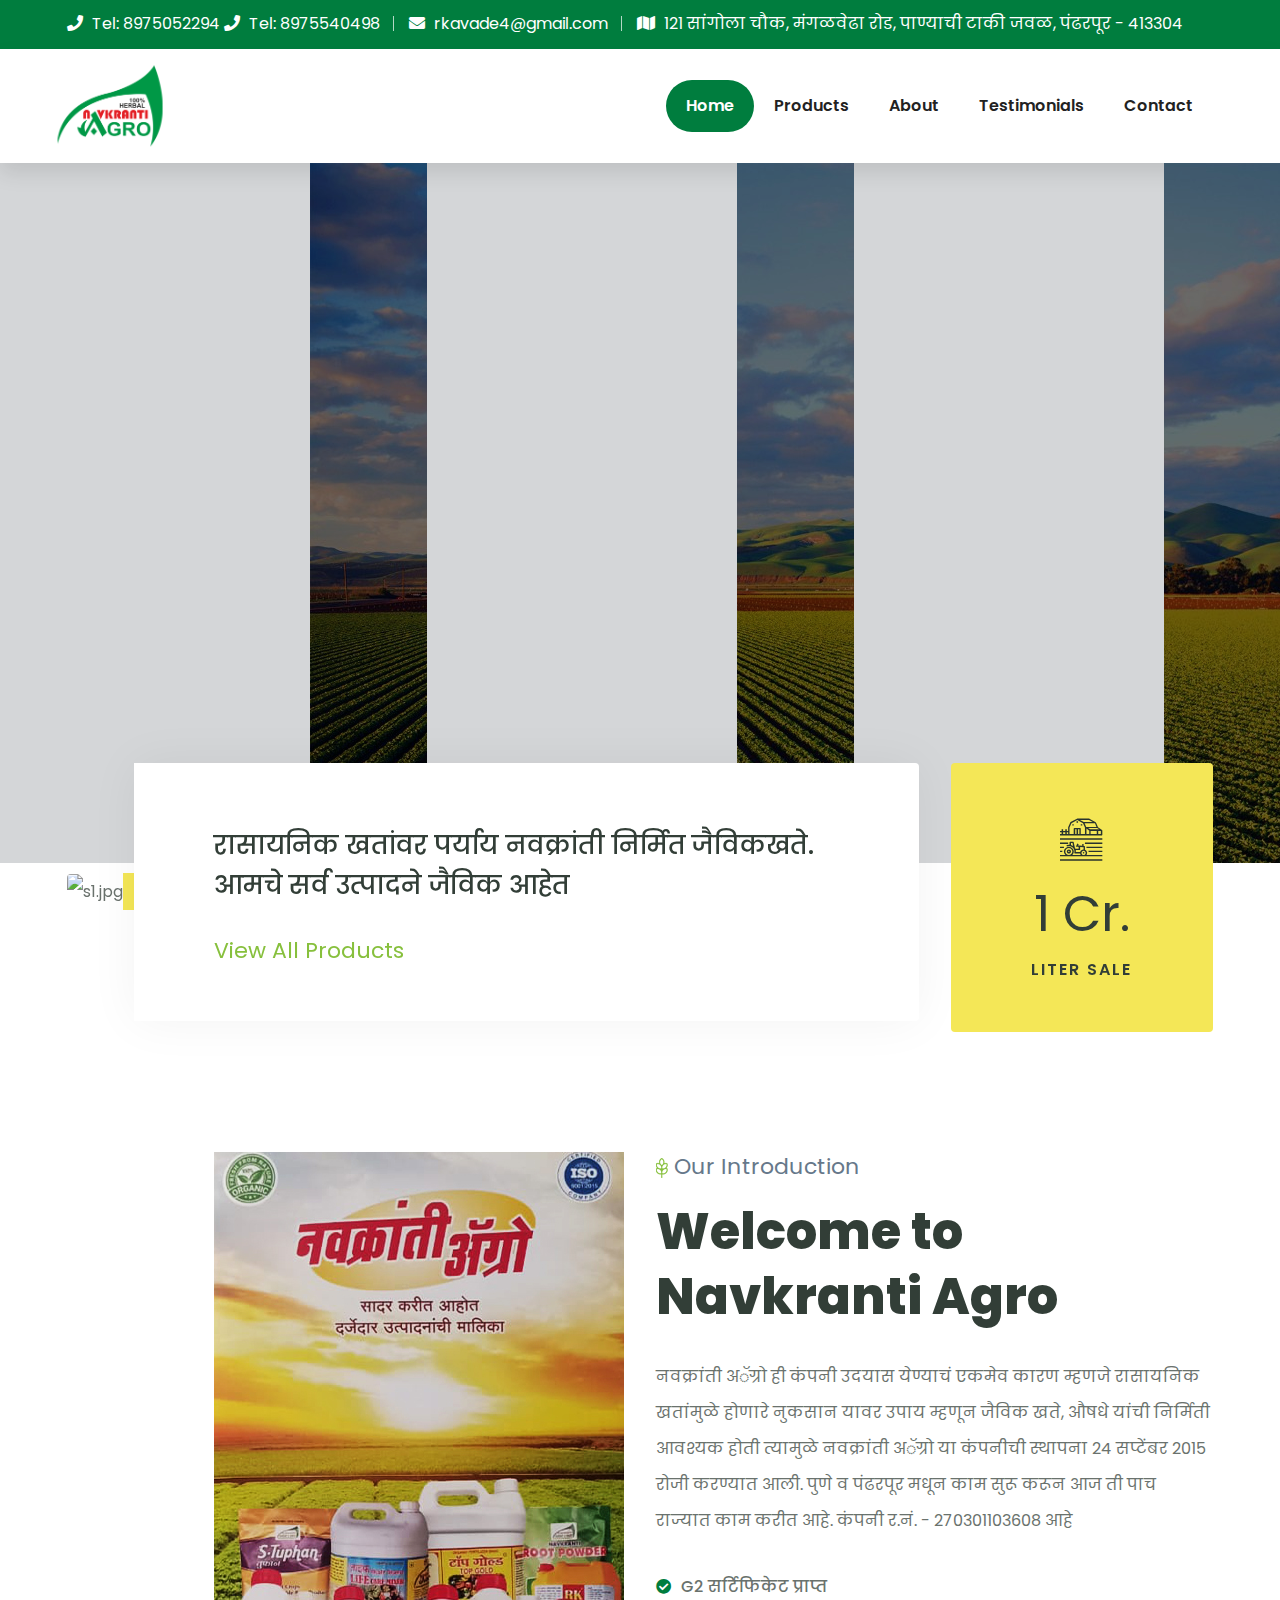
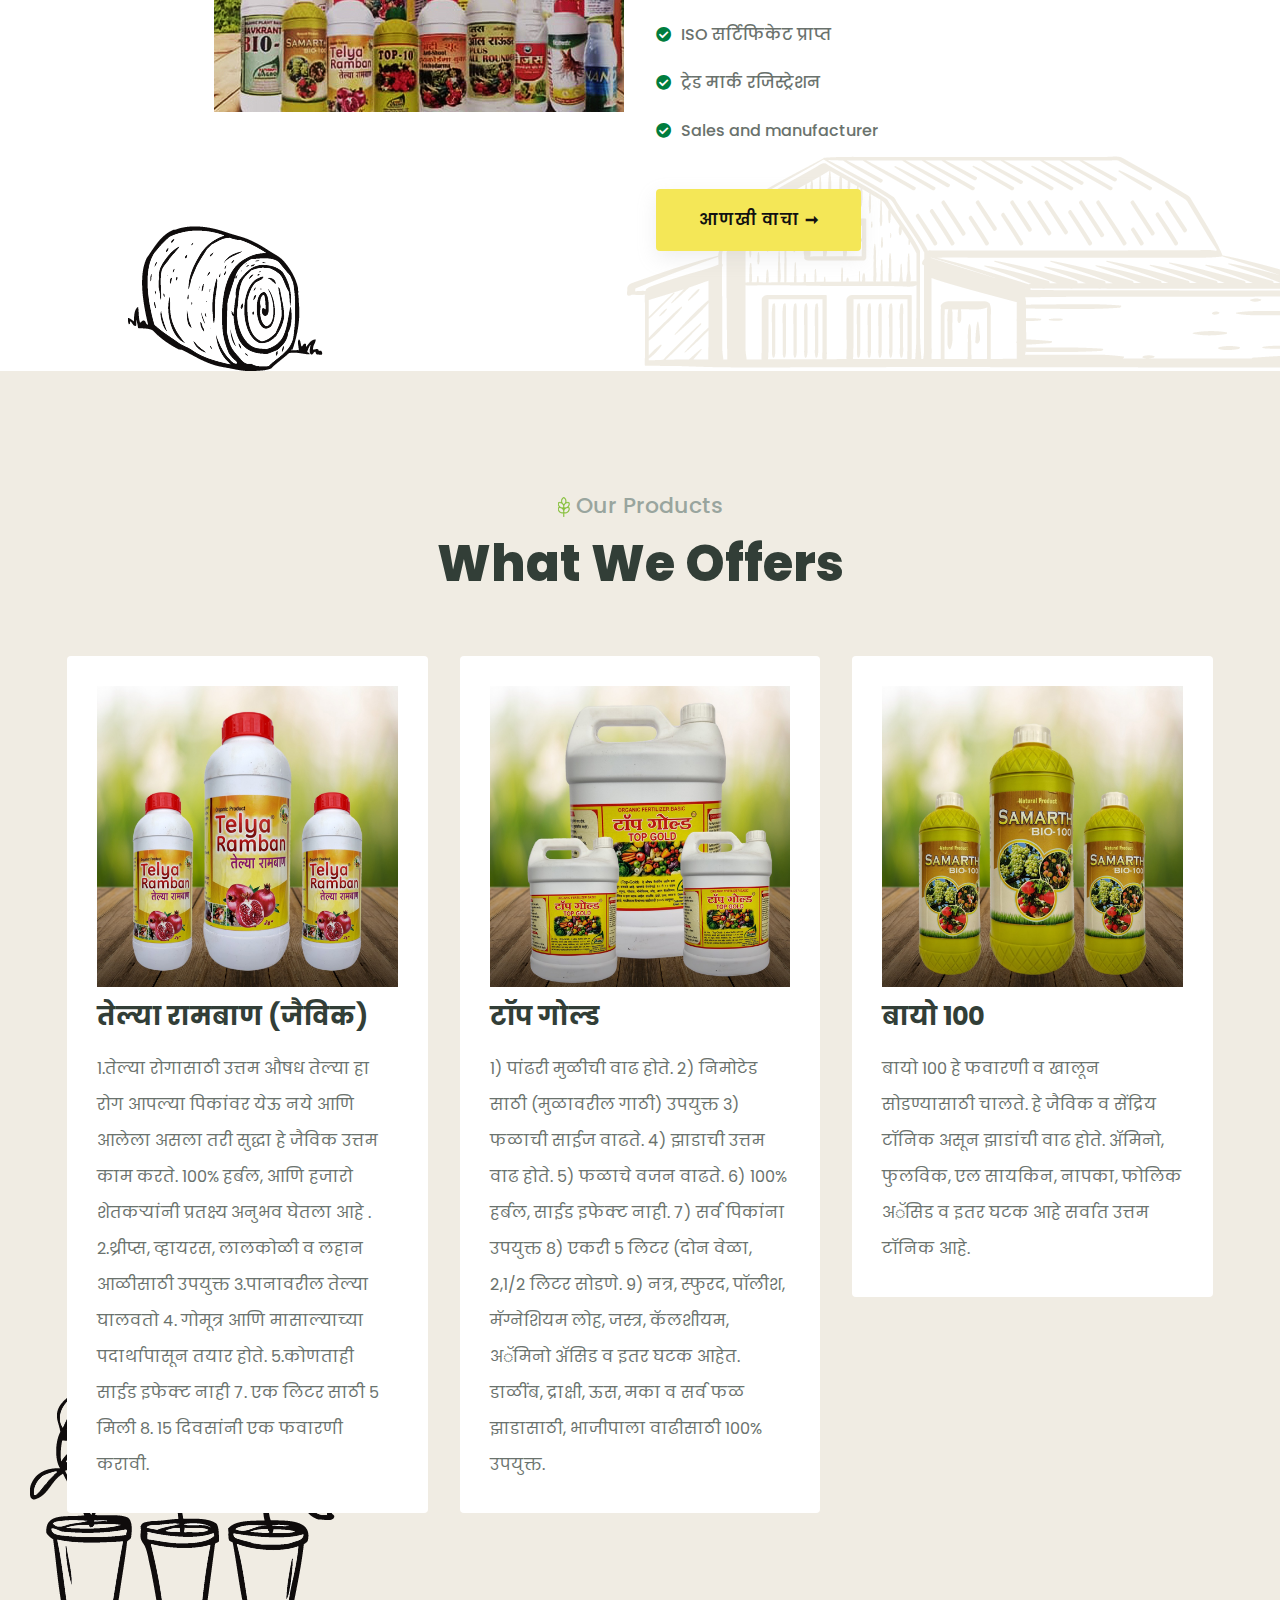
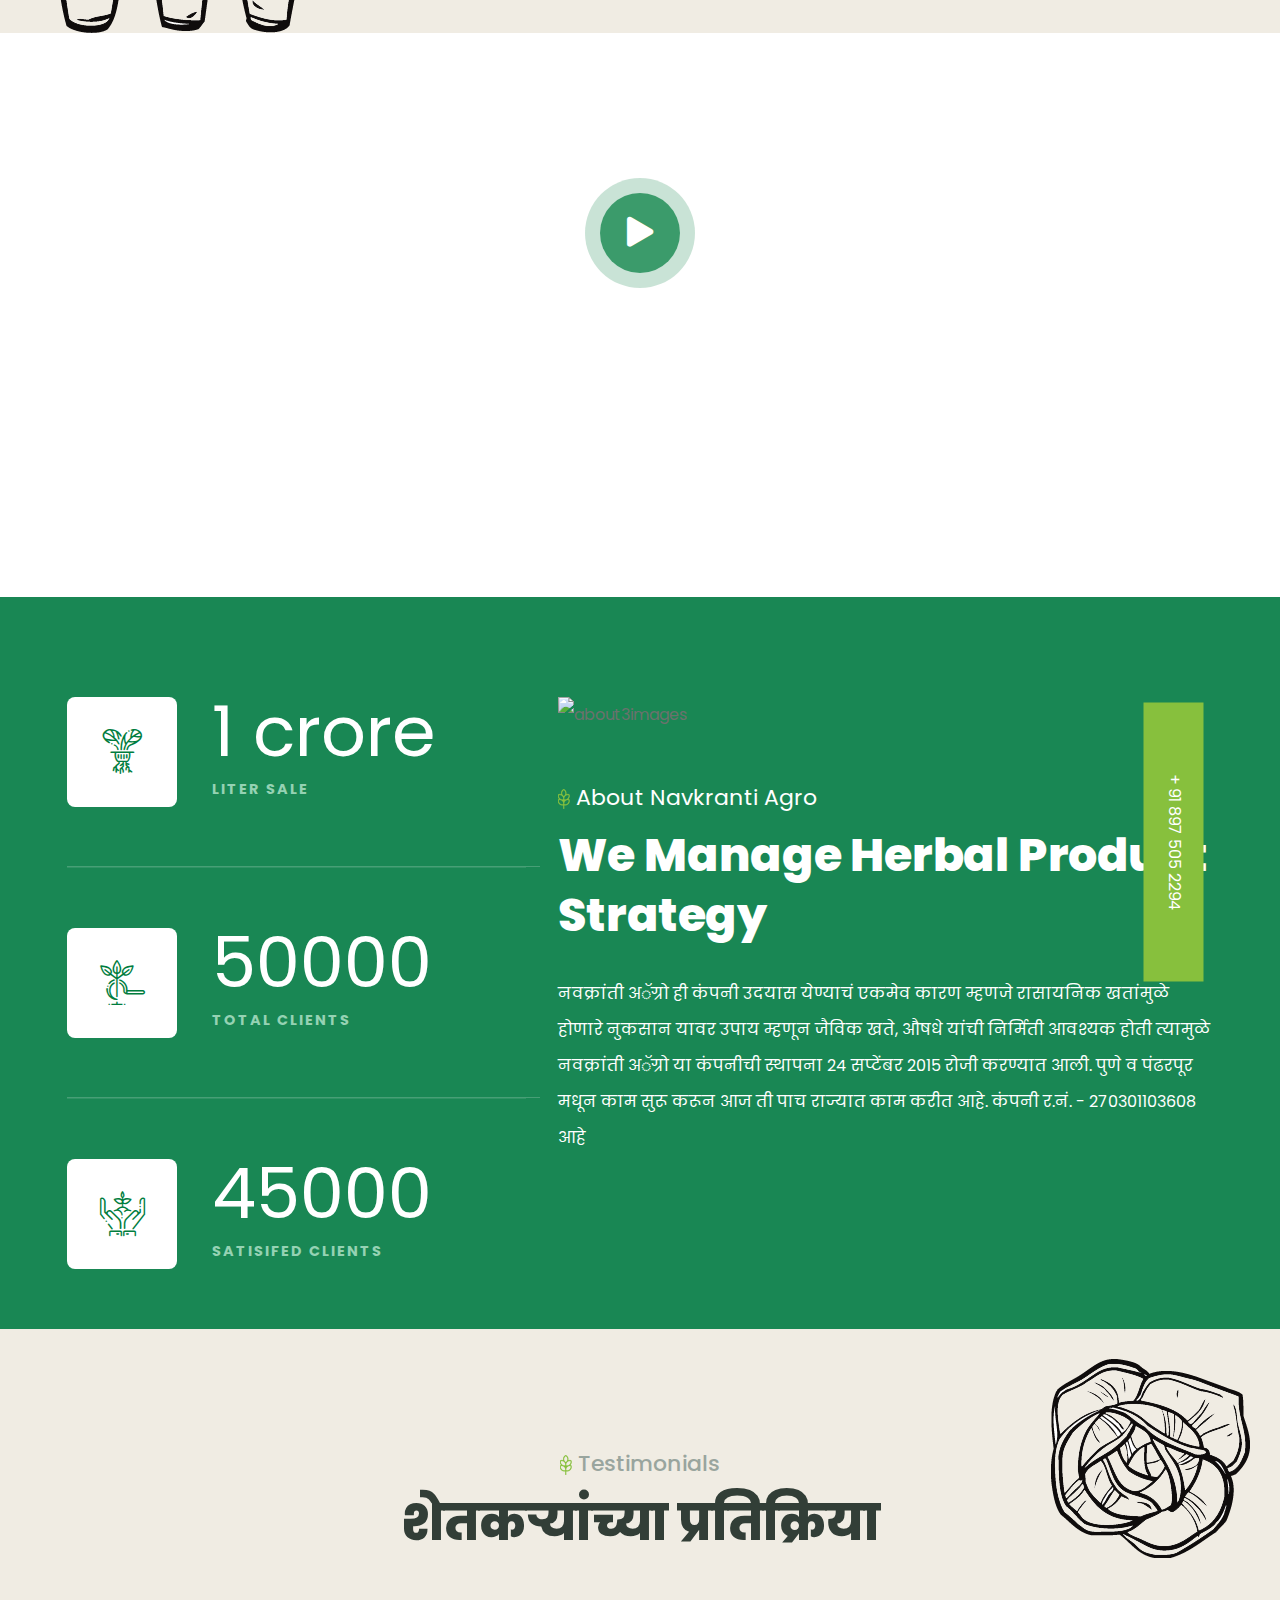
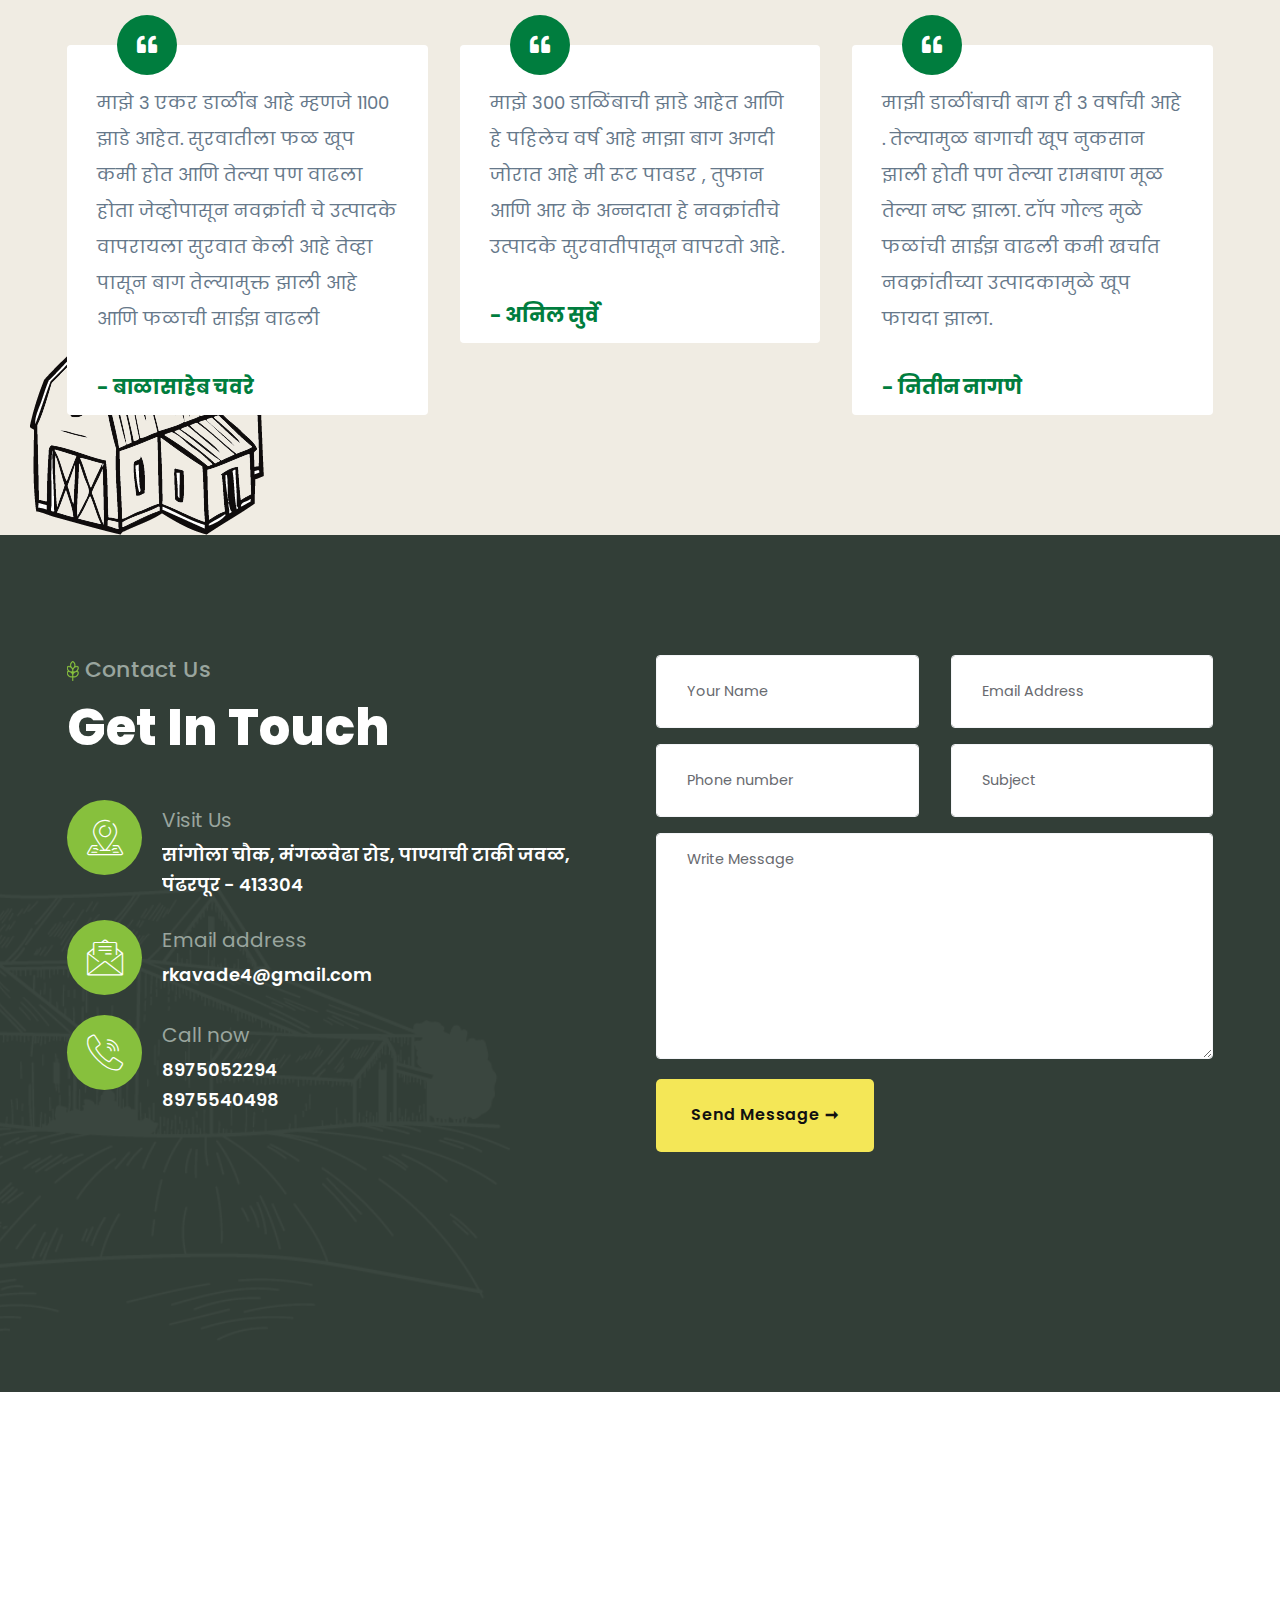
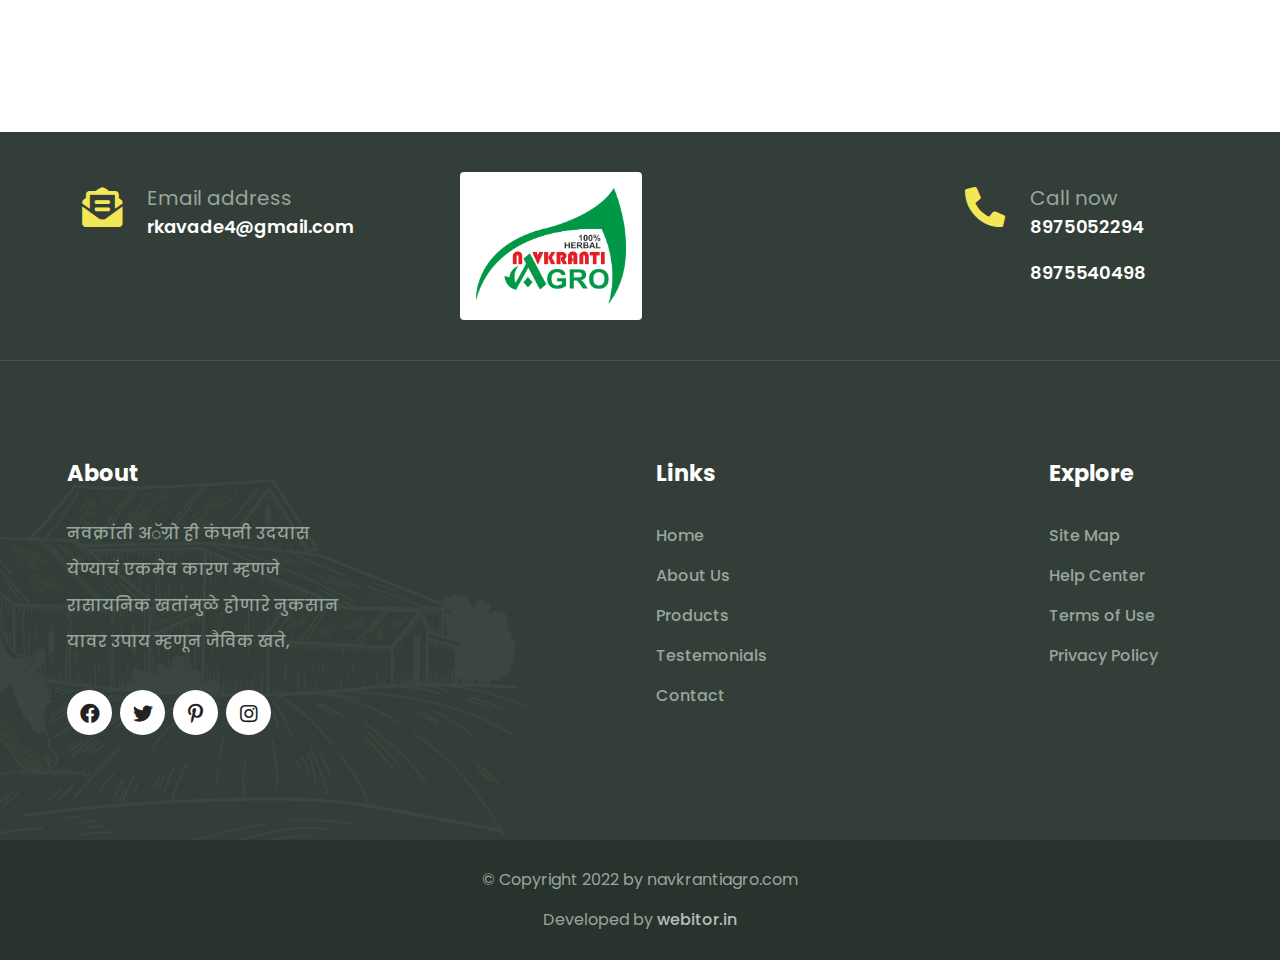
==== index.html @ 1fbca114 "project complete" ====
<!DOCTYPE html>
<html dir="ltr" lang="en">
  <head>
    <!-- Meta Tags -->
    <meta name="viewport" content="width=device-width,initial-scale=1.0" />
    <meta http-equiv="content-type" content="text/html; charset=UTF-8" />
    <meta name="description" content="Navkranti Agro" />
    <meta
      name="keywords"
      content="navkranti, agriculture, dairy, dairy farm, eco, eco farm, farmers, farming, health, organic, organic food, vegetables"
    />
    <meta name="author" content="webitor" />

    <!-- Page Title -->
    <title>Navkranti Agro</title>

    <!-- Favicon and Touch Icons -->
    <link href="images/logo.png" rel="shortcut icon" type="image/png" />
    <link href="images/apple-touch-icon.png" rel="apple-touch-icon" />
    <link
      href="images/apple-touch-icon-72x72.png"
      rel="apple-touch-icon"
      sizes="72x72"
    />
    <link
      href="images/apple-touch-icon-114x114.png"
      rel="apple-touch-icon"
      sizes="114x114"
    />
    <link
      href="images/apple-touch-icon-144x144.png"
      rel="apple-touch-icon"
      sizes="144x144"
    />

    <!-- Stylesheet -->
    <link href="css/bootstrap.min.css" rel="stylesheet" type="text/css" />
    <link href="css/animate.min.css" rel="stylesheet" type="text/css" />
    <link href="css/javascript-plugins-bundle.css" rel="stylesheet" />

    <!-- CSS | menuzord megamenu skins -->
    <link href="js/menuzord/css/menuzord.css" rel="stylesheet" />

    <!-- CSS | Main style file -->
    <link href="css/style-main.css" rel="stylesheet" type="text/css" />
    <link
      id="menuzord-menu-skins"
      href="css/menuzord-skins/menuzord-rounded-boxed.css"
      rel="stylesheet"
    />

    <!-- CSS | Responsive media queries -->
    <link href="css/responsive.css" rel="stylesheet" type="text/css" />
    <!-- CSS | Style css. This is the file where you can place your own custom css code. Just uncomment it and use it. -->

    <!-- CSS | Theme Color -->
    <link
      href="css/colors/theme-skin-color-set1.css"
      rel="stylesheet"
      type="text/css"
    />

    <!-- external javascripts -->
    <script src="js/jquery.js"></script>
    <script src="js/popper.min.js"></script>
    <script src="js/bootstrap.min.js"></script>
    <script src="js/javascript-plugins-bundle.js"></script>
    <script src="js/menuzord/js/menuzord.js"></script>

    <!-- REVOLUTION STYLE SHEETS -->
    <link
      rel="stylesheet"
      type="text/css"
      href="js/revolution-slider/css/rs6.css"
    />
    <link
      rel="stylesheet"
      type="text/css"
      href="js/revolution-slider/extra-rev-slider1.css"
    />
    <!-- REVOLUTION LAYERS STYLES -->
    <!-- REVOLUTION JS FILES -->
    <script src="js/revolution-slider/js/revolution.tools.min.js"></script>
    <script src="js/revolution-slider/js/rs6.min.js"></script>
    <script src="js/revolution-slider/extra-rev-slider1.js"></script>

    <!-- <link href="css/style.css" rel="stylesheet" type="text/css"> -->

    <!-- HTML5 shim and Respond.js for IE8 support of HTML5 elements and media queries -->
    <!-- WARNING: Respond.js doesn't work if you view the page via file:// -->
    <!--[if lt IE 9]>
      <script src="https://oss.maxcdn.com/html5shiv/3.7.2/html5shiv.min.js"></script>
      <script src="https://oss.maxcdn.com/respond/1.4.2/respond.min.js"></script>
    <![endif]-->
  </head>
  <body>
    <div id="wrapper" class="clearfix">
      <!-- Header -->
      <header id="header" class="header header-layout-type-header-2rows">
        <div class="header-top">
          <div class="container">
            <div class="row">
              <div
                class="col-xl-auto header-top-left align-self-center text-center text-xl-start"
              >
                <ul class="element contact-info">
                  <li class="contact-phone">
                    <i class="fa fa-phone font-icon sm-display-block"></i> Tel:
                    8975052294
                    <i class="fa fa-phone font-icon sm-display-block"></i> Tel:
                    8975540498
                  </li>
                  <li class="contact-email">
                    <i class="fa fa-envelope font-icon sm-display-block"></i>
                    rkavade4@gmail.com
                  </li>
                  <li class="contact-address">
                    <i class="fa fa-map font-icon sm-display-block"></i> 121
                    सांगोला चौक, मंगळवेढा रोड, पाण्याची टाकी जवळ, पंढरपूर -
                    413304
                  </li>
                </ul>
              </div>
            </div>
          </div>
        </div>
        <div class="header-nav tm-enable-navbar-hide-on-scroll">
          <div class="header-nav-wrapper navbar-scrolltofixed">
            <div class="menuzord-container header-nav-container">
              <div class="container position-relative">
                <div class="row header-nav-col-row">
                  <div class="col-sm-auto align-self-center">
                    <a class="menuzord-brand site-brand" href="index.html">
                      <img
                        class="ms-2"
                        src="images/logo.png"
                        alt="Logo"
                        style="transform: scale(1.5)"
                      />
                    </a>
                  </div>
                  <div class="col-sm-auto ms-auto pr-0 align-self-center">
                    <nav
                      id="top-primary-nav"
                      class="menuzord theme-color1"
                      data-effect="fade"
                      data-animation="none"
                      data-align="right"
                    >
                      <ul id="main-nav" class="menuzord-menu">
                        <li class="active">
                          <a href="index.html">Home</a>
                        </li>
                        <li>
                          <a href="page-products.html">Products</a>
                        </li>
                        <li>
                          <a href="page-about.html">About</a>
                        </li>
                        <li>
                          <a href="page-testimonial.html">Testimonials</a>
                        </li>
                        <li><a href="page-contact.html">Contact</a></li>
                      </ul>
                    </nav>
                  </div>
                </div>
                <div class="row d-block d-xl-none">
                  <div class="col-12">
                    <nav
                      id="top-primary-nav-clone"
                      class="menuzord d-block d-xl-none default menuzord-color-default menuzord-border-boxed menuzord-responsive"
                      data-effect="slide"
                      data-animation="none"
                      data-align="right"
                    >
                      <ul
                        id="main-nav-clone"
                        class="menuzord-menu menuzord-right menuzord-indented scrollable"
                      ></ul>
                    </nav>
                  </div>
                </div>
              </div>
            </div>
          </div>
        </div>
      </header>

      <!-- Start main-content -->
      <div class="main-content-area">
        <!-- Section: home Start -->
        <section id="home">
          <div class="container-fluid p-0">
            <div class="row">
              <div class="col">
                <!-- START Industrivo Rev Slider 2 REVOLUTION SLIDER 6.1.7 -->
                <p class="rs-p-wp-fix"></p>
                <rs-module-wrap
                  id="rev_slider_1_1_wrapper"
                  data-alias="firoox-revolution-slider"
                  data-source="gallery"
                  style="
                    background: transparent;
                    padding: 0;
                    margin: 0px auto;
                    margin-top: 0;
                    margin-bottom: 0;
                  "
                >
                  <rs-module id="rev_slider_1_1" style="" data-version="6.3.3">
                    <rs-slides>
                      <rs-slide
                        data-key="rs-2"
                        data-title="Slide 1"
                        data-anim="ei:d;eo:d;s:d;r:default;t:slotslide-horizontal;sl:d;"
                      >
                        <img
                          src="images/carousel-1.jpg"
                          title="firoox-s1"
                          width="1920"
                          height="1280"
                          data-bg="p:center top;"
                          data-parallax="off"
                          class="rev-slidebg"
                          data-no-retina
                        />
                        <rs-layer
                          id="slider-2-slide-2-layer-18"
                          data-type="text"
                          data-rsp_ch="on"
                          data-xy="x:l,l,c,c;xo:55px,0px,8px,0;yo:230px,149px,120px,200px;"
                          data-text="w:normal;s:70,62,52,46;l:95,90,80,48;ls:1px,0px,0px,0px;fw:800;a:left,left,left,center;"
                          data-dim="w:750px,743px,659px,455px;"
                          data-frame_0="y:-50,-37,-28,-17;"
                          data-frame_1="st:1100;sp:1000;sR:1100;"
                          data-frame_999="o:0;st:w;sR:6900;"
                          style="z-index: 11; text-transform: capitalize"
                          class="font-current-theme2"
                          >Navkranti Agro 100% Herbal
                        </rs-layer>
                        <rs-layer
                          id="slider-2-slide-2-layer-22"
                          data-type="text"
                          data-rsp_ch="on"
                          data-xy="x:l,l,c,c;xo:60px,0px,-225px,0px;yo:548px,450px,400px,400px;"
                          data-text="w:normal;s:20,16,16,13;l:22,20,18,20;a:left,left,left,center;"
                          data-frame_0="y:-50,-37,-28,-17;"
                          data-frame_1="st:1700;sp:1000;sR:1700;"
                          data-frame_999="o:0;st:w;sR:6300;"
                          style="z-index: 10"
                          class="font-current-theme2"
                          ><a
                            href="page-about.html"
                            class="btn btn-theme-colored2"
                            >आणखी वाचा ➞</a
                          >
                        </rs-layer>
                        <rs-layer
                          id="slider-2-slide-2-layer-0"
                          data-type="shape"
                          data-rsp_ch="on"
                          data-text="w:normal;s:20,14,10,6;l:0,18,13,8;"
                          data-dim="w:100%;h:100%;"
                          data-basealign="slide"
                          data-frame_999="o:0;st:w;sR:8700;"
                          style="
                            z-index: 8;
                            background-color: rgba(0, 10, 22, 0.17);
                          "
                        >
                        </rs-layer>
                      </rs-slide>
                      <rs-slide
                        data-key="rs-11"
                        data-title="Slide 1"
                        data-anim="ei:d;eo:d;s:d;r:default;t:slotslide-horizontal;sl:d;"
                      >
                        <img
                          src="images/carousel-3.jpg"
                          title="Untitled-1"
                          width="1920"
                          height="1280"
                          data-bg="p:center top;"
                          data-parallax="off"
                          class="rev-slidebg"
                          data-no-retina
                        />
                        <rs-layer
                          id="slider-2-slide-11-layer-18"
                          data-type="text"
                          data-rsp_ch="on"
                          data-xy="x:l,l,c,c;xo:55px,0px,8px,0;yo:338px,249px,220px,245px;"
                          data-text="w:normal;s:90,72,62,46;l:95,90,80,48;ls:1px,0px,0px,0px;fw:900;a:left,left,left,center;"
                          data-dim="w:1000px,743px,659px,455px;"
                          data-frame_0="y:-50,-37,-28,-17;"
                          data-frame_1="st:1100;sp:1000;sR:1100;"
                          data-frame_999="o:0;st:w;sR:6900;"
                          style="z-index: 11; text-transform: capitalize"
                          class="font-current-theme2"
                          >आम्ही आपल्या पिकांची काळजी घेतो
                        </rs-layer>
                        <rs-layer
                          id="slider-2-slide-11-layer-22"
                          data-type="text"
                          data-rsp_ch="on"
                          data-xy="x:l,l,c,c;xo:60px,0px,-225px,0px;yo:548px,450px,400px,400px;"
                          data-text="w:normal;s:20,16,16,13;l:22,20,18,20;a:left,left,left,center;"
                          data-frame_0="y:-50,-37,-28,-17;"
                          data-frame_1="st:1700;sp:1000;sR:1700;"
                          data-frame_999="o:0;st:w;sR:6300;"
                          style="z-index: 10"
                          class="font-current-theme1"
                          ><a
                            href="page-about.html"
                            class="btn btn-theme-colored2"
                            >आणखी वाचा ➞</a
                          >
                        </rs-layer>
                        <rs-layer
                          id="slider-2-slide-11-layer-0"
                          data-type="shape"
                          data-rsp_ch="on"
                          data-text="w:normal;s:20,14,10,6;l:0,18,13,8;"
                          data-dim="w:100%;h:100%;"
                          data-basealign="slide"
                          data-frame_999="o:0;st:w;sR:8700;"
                          style="
                            z-index: 8;
                            background-color: rgba(0, 10, 22, 0.17);
                          "
                        >
                        </rs-layer>
                      </rs-slide>
                    </rs-slides>
                    <rs-static-layers>
                      <!--
                    -->
                    </rs-static-layers>
                    <rs-progress
                      class="rs-bottom"
                      style="height: 5px; background: rgba(199, 199, 199, 0.5)"
                    ></rs-progress>
                  </rs-module>
                  <script>
                    if (
                      typeof revslider_showDoubleJqueryError === "undefined"
                    ) {
                      function revslider_showDoubleJqueryError(sliderID) {
                        var err = "<div class='rs_error_message_box'>";
                        err +=
                          "<div class='rs_error_message_oops'>Oops...</div>";
                        err += "<div class='rs_error_message_content'>";
                        err +=
                          "You have some jquery.js library include that comes after the Slider Revolution files js inclusion.<br>";
                        err +=
                          "To fix this, you can:<br>&nbsp;&nbsp;&nbsp; 1. Set 'Module General Options' -> 'Advanced' -> 'jQuery & OutPut Filters' -> 'Put JS to Body' to on";
                        err +=
                          "<br>&nbsp;&nbsp;&nbsp; 2. Find the double jQuery.js inclusion and remove it";
                        err += "</div>";
                        err += "</div>";
                        jQuery(sliderID).show().html(err);
                      }
                    }
                  </script>
                </rs-module-wrap>
                <!-- END REVOLUTION SLIDER -->
              </div>
            </div>
          </div>
        </section>
        <!-- Section: home End -->

        <!-- Section: About -->
        <section class="our-about">
          <div class="container pt-0 pt-md-120">
            <div
              class="fetures-wrapper z-index-1 mt-md--0"
              data-tm-margin-top="-100px"
            >
              <div class="row">
                <div class="col-lg-9">
                  <div class="feature-content">
                    <div class="d-flex align-items-center">
                      <div class="thumb flex-shrink-0">
                        <img
                          class="img-fullwidth"
                          src="images/270 x 300.jpg"
                          alt="s1.jpg"
                        />
                      </div>
                      <div class="details flex-grow-1">
                        <h3 class="title">
                          रासायनिक खतांवर पर्याय नवक्रांती निर्मित जैविकखते.
                          आमचे सर्व उत्पादने जैविक आहेत
                        </h3>
                        <a
                          class="feature-content-btn font-current-theme3 text-theme-colored3"
                          href="page-products.html"
                          >View All Products</a
                        >
                      </div>
                    </div>
                  </div>
                </div>
                <div class="col-lg-3">
                  <div class="agrool-funfact">
                    <div
                      class="tm-sc-funfact funfact-default funfact-centered-in-responsive-mobile"
                    >
                      <div class="funfact-inner">
                        <div class="funfact-icon">
                          <i class="flaticon-agri-farm"></i>
                        </div>
                        <h2 class="counter font-current-theme2">
                          <span>1 Cr.</span>
                        </h2>
                        <h5 class="title">Liter sale</h5>
                      </div>
                    </div>
                  </div>
                </div>
              </div>
            </div>
          </div>
          <div class="container pt-0">
            <div class="section-content">
              <div class="row">
                <div class="col-xl-6">
                  <div class="about-box text-center text-xl-end">
                    <div class="thumb">
                      <img src="images/410 x 560.jpg" alt="1.jpg" />
                    </div>
                  </div>
                </div>
                <div class="col-xl-6">
                  <div class="about-box-contents">
                    <div class="destails">
                      <h6 class="subtitle font-current-theme3">
                        <img src="images/icon/st-icon.png" alt="st-icon.png" />
                        Our Introduction
                      </h6>
                      <h2 class="title">Welcome to Navkranti Agro</h2>
                      <p>
                        नवक्रांती अॅग्रो ही कंपनी उदयास येण्याचं एकमेव कारण
                        म्हणजे रासायनिक खतांमुळे होणारे नुकसान यावर उपाय म्हणून
                        जैविक खते, औषधे यांची निर्मिती आवश्यक होती त्यामुळे
                        नवक्रांती अॅग्रो या कंपनीची स्थापना 24 सप्टेंबर 2015
                        रोजी करण्यात आली. पुणे व पंढरपूर मधून काम सुरू करून आज
                        ती पाच राज्यात काम करीत आहे. कंपनी र.नं. - 270301103608
                        आहे
                      </p>
                      <div class="tm-sc-unordered-list list-style1 mb-40">
                        <ul>
                          <li>G2 सर्टिफिकेट प्राप्त</li>
                          <li>ISO सर्टिफिकेट प्राप्त</li>
                          <li>ट्रेड मार्क रजिस्ट्रेशन</li>
                          <li>Sales and manufacturer</li>
                        </ul>
                      </div>
                      <a
                        class="btn btn-md btn-theme-colored2 btn-view-details btn-outline-light"
                        href="page-about.html"
                        target="_self"
                        >आणखी वाचा ➞</a
                      >
                    </div>
                  </div>
                </div>
              </div>
            </div>
          </div>
          <div class="tm-floating-objects">
            <span
              class="d-none d-lg-block tm-animation-floating z-index--1"
              data-tm-bg-img="images/floating-objects/ob1.png"
              data-tm-width="195"
              data-tm-height="145"
              data-tm-top="auto"
              data-tm-bottom="0"
              data-tm-left="10%"
              data-tm-right="auto"
              data-tm-opacity="-100px"
            ></span>
            <span
              class="tm-animation-floating z-index--1"
              data-tm-bg-img="images/floating-objects/ob2.png"
              data-tm-width="953"
              data-tm-height="224"
              data-tm-top="auto"
              data-tm-bottom="0"
              data-tm-left="auto"
              data-tm-right="-300px"
              data-tm-opacity="1"
            ></span>
          </div>
        </section>

        <!-- Section: Service -->
        <section class="our-service" data-tm-bg-color="#f0ece3">
          <div class="container pb-90">
            <div class="section-title">
              <div class="row justify-content-center">
                <div class="col-lg-6">
                  <div class="tm-sc-section-title section-title text-center">
                    <div class="title-wrapper">
                      <h6 class="subtitle font-current-theme3">
                        <img src="images/icon/st-icon.png" alt="st-icon.png" />
                        Our Products
                      </h6>
                      <h2 class="title">What We Offers</h2>
                    </div>
                  </div>
                </div>
              </div>
            </div>
            <div class="section-content">
              <div class="row">
                <div class="col-md-6 col-xl-4">
                  <div class="service-item-current-style1 text-start">
                    <img src="images/product-img/telya ramban.jpg" alt="" />
                    <div class="details">
                      <h4 class="title service-title">तेल्या रामबाण (जैविक)</h4>
                      <div class="excerpt service-details">
                        1.तेल्या रोगासाठी उत्तम औषध तेल्या हा रोग आपल्या पिकांवर
                        येऊ नये आणि आलेला असला तरी सुद्धा हे जैविक उत्तम काम
                        करते. 100% हर्बल, आणि हजारो शेतकऱ्यांनी प्रतक्ष्य अनुभव
                        घेतला आहे . 2.थ्रीप्स, व्हायरस, लालकोळी व लहान आळीसाठी
                        उपयुक्त 3.पानावरील तेल्या घालवतो 4. गोमूत्र आणि
                        मासाल्याच्या पदार्थापासून तयार होते. 5.कोणताही साईड
                        इफेक्ट नाही 7. एक लिटर साठी ५ मिली 8. १५ दिवसांनी एक
                        फवारणी करावी.
                      </div>
                    </div>
                  </div>
                </div>
                <div class="col-md-6 col-xl-4">
                  <div class="service-item-current-style1 text-start">
                    <img src="images/product-img/Top Gold.jpg" alt="" />
                    <div class="details">
                      <h4 class="title service-title">टॉप गोल्ड</h4>
                      <div class="excerpt service-details">
                        १) पांढरी मुळीची वाढ होते. २) निमोटेड साठी (मुळावरील
                        गाठी) उपयुक्त ३) फळाची साईज वाढते. ४) झाडाची उत्तम वाढ
                        होते. ५) फळाचे वजन वाढते. ६) १००% हर्बल, साईड इफेक्ट
                        नाही. ७) सर्व पिकांना उपयुक्त ८) एकरी ५ लिटर (दोन वेळा,
                        २,१/२ लिटर सोडणे. ९) नत्र, स्फुरद, पॉलीश, मॅग्नेशियम
                        लोह, जस्त्र, कॅलशीयम, अॅमिनो ॲसिड व इतर घटक आहेत.
                        डाळींब, द्राक्षी, ऊस, मका व सर्व फळ झाडासाठी, भाजीपाला
                        वाढीसाठी १००% उपयुक्त.
                      </div>
                    </div>
                  </div>
                </div>
                <div class="col-md-6 col-xl-4">
                  <div class="service-item-current-style1 text-start">
                    <img src="images/product-img/Samarth.jpg" alt="" />
                    <div class="details">
                      <h4 class="title service-title">बायो १००</h4>
                      <div class="excerpt service-details">
                        बायो १०० हे फवारणी व खालून सोडण्यासाठी चालते. हे जैविक व
                        सेंद्रिय टॉनिक असून झाडांची वाढ होते. ॲमिनो, फुलविक, एल
                        सायकिन, नापका, फोलिक अॅसिड व इतर घटक आहे सर्वात उत्तम
                        टॉनिक आहे.
                      </div>
                    </div>
                  </div>
                </div>
              </div>
            </div>
          </div>
          <div class="tm-floating-objects">
            <span
              class="tm-animation-floating z-index-0"
              data-tm-bg-img="images/floating-objects/ob3.png"
              data-tm-width="305"
              data-tm-height="261"
              data-tm-bottom="0px"
              data-tm-left="30px"
              data-tm-top="auto"
              data-tm-right="auto"
              data-tm-opacity="1"
            ></span>
          </div>
        </section>

        <!-- Section: Organic Products -->
        <section
          class="parallax bg-img-center"
          data-parallax-ratio="0.7"
          data-tm-bg-img="images/video-bg.jpg"
        >
          <div class="container pb-100">
            <div class="row justify-content-center">
              <div class="col-lg-8 text-center">
                <div class="agrool-video-button">
                  <div
                    class="box-hover-effect tm-sc-video-popup tm-sc-video-popup-css-button"
                  >
                    <div class="effect-wrapper d-flex align-items-center">
                      <div class="animated-css-play-button">
                        <span class="play-icon"
                          ><i class="fa fa-play"></i
                        ></span>
                      </div>
                      <a
                        class="hover-link"
                        data-lightbox-gallery="youtube-video"
                        href="https://www.youtube.com/watch?v=HUW5VaNq1B4"
                        title=""
                      ></a>
                    </div>
                  </div>
                  <h1 class="text-white">आमच्या youtube व्हिडीओ बघा.</h1>
                </div>
              </div>
            </div>
          </div>
        </section>

        <!-- Section: Product Strategy -->
        <section class="fresh-product bg-success">
          <div class="container pt-100 pb-0">
            <div class="row">
              <div class="col-lg-5 col-xl-5">
                <div class="fresh-product-iconbox">
                  <div
                    class="tm-sc-funfact funfact-current-theme2 tm-animate-icon-on-hover animate-icon-scale border-bottom-light pt-0"
                  >
                    <div class="funfact-inner d-flex">
                      <div class="icon-wrapper">
                        <div class="funfact-icon">
                          <i class="flaticon-agri-hydroponic-1"></i>
                        </div>
                      </div>
                      <div class="details-wrapper">
                        <div class="counter-wrapper">
                          <h2 class="counter font-current-theme2">
                            <span
                              class="animate-number appeared"
                              data-value="5493"
                              data-animation-duration="1500"
                              >1 crore</span
                            >
                          </h2>
                        </div>
                        <div class="title-wrapper">
                          <h6 class="title">Liter sale</h6>
                        </div>
                      </div>
                    </div>
                  </div>
                  <div
                    class="tm-sc-funfact funfact-current-theme2 tm-animate-icon-on-hover animate-icon-scale border-bottom-light"
                  >
                    <div class="funfact-inner d-flex">
                      <div class="icon-wrapper">
                        <div class="funfact-icon">
                          <i class="flaticon-agri-sickle"></i>
                        </div>
                      </div>
                      <div class="details-wrapper">
                        <div class="counter-wrapper">
                          <h2 class="counter font-current-theme2">
                            <span
                              class="animate-number appeared"
                              data-value="1750"
                              data-animation-duration="1500"
                              >50000</span
                            >
                          </h2>
                        </div>
                        <div class="title-wrapper">
                          <h6 class="title">Total Clients</h6>
                        </div>
                      </div>
                    </div>
                  </div>
                  <div
                    class="tm-sc-funfact funfact-current-theme2 tm-animate-icon-on-hover animate-icon-scale"
                  >
                    <div class="funfact-inner d-flex">
                      <div class="icon-wrapper">
                        <div class="funfact-icon">
                          <i class="flaticon-agri-planting-1"></i>
                        </div>
                      </div>
                      <div class="details-wrapper">
                        <div class="counter-wrapper">
                          <h2 class="counter font-current-theme2">
                            <span
                              class="animate-number appeared"
                              data-value="2460"
                              data-animation-duration="1500"
                              >45000</span
                            >
                          </h2>
                        </div>
                        <div class="title-wrapper">
                          <h6 class="title">Satisifed Clients</h6>
                        </div>
                      </div>
                    </div>
                  </div>
                </div>
              </div>
              <div class="col-lg-6 col-xl-7 pb-5">
                <div class="fresh-product-content">
                  <div class="destails">
                    <div class="product-strategy-thumb">
                      <img src="images/600 x 290.jpg" alt="about3images" />
                      <div class="call-us"><span>+ 91 897 505 2294</span></div>
                    </div>
                    <h6 class="subtitle text-white font-current-theme3">
                      <img src="images/icon/st-icon.png" alt="st-icon.png" />
                      About Navkranti Agro
                    </h6>
                    <h2 class="title text-white">
                      We Manage Herbal Product Strategy
                    </h2>
                    <p class="para text-white">
                      नवक्रांती अॅग्रो ही कंपनी उदयास येण्याचं एकमेव कारण म्हणजे
                      रासायनिक खतांमुळे होणारे नुकसान यावर उपाय म्हणून जैविक
                      खते, औषधे यांची निर्मिती आवश्यक होती त्यामुळे नवक्रांती
                      अॅग्रो या कंपनीची स्थापना 24 सप्टेंबर 2015 रोजी करण्यात
                      आली. पुणे व पंढरपूर मधून काम सुरू करून आज ती पाच राज्यात
                      काम करीत आहे. कंपनी र.नं. - 270301103608 आहे
                    </p>
                  </div>
                </div>
              </div>
            </div>
          </div>
        </section>
        <!-- Section: Testimonials -->
        <section class="our-testimonials" data-tm-bg-color="#f0ece3">
          <div class="container pb-70">
            <div class="section-title mb-30">
              <div class="row justify-content-center">
                <div class="col-lg-6">
                  <div class="tm-sc-section-title section-title text-center">
                    <div class="title-wrapper">
                      <h6 class="subtitle font-current-theme3">
                        <img src="images/icon/st-icon.png" alt="st-icon.png" />
                        Testimonials
                      </h6>
                      <h2 class="title">शेतकऱ्यांच्या प्रतिक्रिया</h2>
                    </div>
                  </div>
                </div>
              </div>
            </div>
            <div class="section-content">
              <div class="row">
                <div class="col-md-6 col-lg-4">
                  <div
                    class="tm-sc-testimonials testimonials-style-current-theme h-100"
                  >
                    <div class="testimonial-text-holder">
                      <div class="icon"><i class="fas fa-quote-left"></i></div>
                      <div class="author-text">
                        माझे 3 एकर डाळींब आहे म्हणजे 1100 झाडे आहेत. सुरवातीला
                        फळ खूप कमी होत आणि तेल्या पण वाढला होता जेव्होपासून
                        नवक्रांती चे उत्पादके वापरायला सुरवात केली आहे तेव्हा
                        पासून बाग तेल्यामुक्त झाली आहे आणि फळाची साईझ वाढली
                      </div>
                      <div class="wrapper d-flex">
                        <div class="testimonial-author-info-holder">
                          <h5 class="name">- बाळासाहेब चवरे</h5>
                        </div>
                      </div>
                    </div>
                  </div>
                </div>
                <div class="col-md-6 col-lg-4">
                  <div
                    class="tm-sc-testimonials testimonials-style-current-theme"
                  >
                    <div class="testimonial-text-holder">
                      <div class="icon"><i class="fas fa-quote-left"></i></div>
                      <div class="author-text">
                        माझे 300 डाळिंबाची झाडे आहेत आणि हे पहिलेच वर्ष आहे माझा
                        बाग अगदी जोरात आहे मी रूट पावडर , तुफान आणि आर के
                        अन्नदाता हे नवक्रांतीचे उत्पादके सुरवातीपासून वापरतो
                        आहे.
                      </div>
                      <div class="wrapper d-flex">
                        <div class="testimonial-author-info-holder">
                          <h5 class="name">- अनिल सुर्वे</h5>
                        </div>
                      </div>
                    </div>
                  </div>
                </div>
                <div class="col-md-6 col-lg-4">
                  <div
                    class="tm-sc-testimonials testimonials-style-current-theme"
                  >
                    <div class="testimonial-text-holder">
                      <div class="icon"><i class="fas fa-quote-left"></i></div>
                      <div class="author-text">
                        माझी डाळींबाची बाग ही 3 वर्षाची आहे . तेल्यामुळ बागाची
                        खूप नुकसान झाली होती पण तेल्या रामबाण मूळ तेल्या नष्ट
                        झाला. टॉप गोल्ड मुळे फळांची साईझ वाढली कमी खर्चात
                        नवक्रांतीच्या उत्पादकामुळे खूप फायदा झाला.
                      </div>
                      <div class="wrapper d-flex">
                        <div class="testimonial-author-info-holder">
                          <h5 class="name">- नितीन नागणे</h5>
                        </div>
                      </div>
                    </div>
                  </div>
                </div>
              </div>
            </div>
          </div>
          <div class="tm-floating-objects">
            <span
              class="tm-animation-floating z-index-0"
              data-tm-bg-img="images/floating-objects/ob5.png"
              data-tm-width="234"
              data-tm-height="217"
              data-tm-bottom="0px"
              data-tm-left="30px"
              data-tm-top="auto"
              data-tm-right="auto"
              data-tm-opacity="1"
            ></span>
            <span
              class="d-none d-lg-block tm-animation-spin-half z-index-0"
              data-tm-bg-img="images/floating-objects/ob6.png"
              data-tm-width="199"
              data-tm-height="199"
              data-tm-bottom="auto"
              data-tm-left="auto"
              data-tm-top="30px"
              data-tm-right="30px"
              data-tm-opacity="1"
            ></span>
          </div>
        </section>

        <!-- Section: Divider -->
        <section
          class="bg-img-center bg-img-cover"
          data-tm-bg-img="images/footer-bg.png"
        >
          <div class="container">
            <div class="section-content mb-120">
              <div class="wrapper">
                <div class="row">
                  <div class="col-xl-6">
                    <div class="section-title">
                      <div
                        class="tm-sc-section-title section-title text-center text-lg-start mb-40"
                      >
                        <div class="title-wrapper">
                          <h6 class="subtitle font-current-theme3">
                            <img
                              src="images/icon/st-icon.png"
                              alt="st-icon.png"
                            />
                            Contact Us
                          </h6>
                          <h2 class="title text-white">Get In Touch</h2>
                        </div>
                      </div>
                    </div>
                    <div class="agrool-icon-box mb-lg-30">
                      <div
                        class="tm-sc-icon-box icon-box icon-left iconbox-centered-in-responsive iconbox-theme-colored3 tm-iconbox-icontype-font-icon default icon-position-icon-left animate-icon-on-hover animate-icon-rotate mb-20 mb-lg-30"
                      >
                        <div class="icon-box-wrapper">
                          <div class="icon-wrapper">
                            <a class="icon icon-md icon-dark icon-circled">
                              <i class="flaticon-contact-047-location"></i>
                            </a>
                          </div>
                          <div class="icon-text">
                            <h6 class="icon-box-title font-current-theme3">
                              Visit Us
                            </h6>
                            <div class="content">
                              <p>
                                सांगोला चौक, मंगळवेढा रोड, पाण्याची टाकी जवळ,
                                पंढरपूर - 413304
                              </p>
                            </div>
                          </div>
                          <div class="clearfix"></div>
                        </div>
                      </div>
                      <div
                        class="tm-sc-icon-box icon-box icon-left iconbox-centered-in-responsive iconbox-theme-colored3 tm-iconbox-icontype-font-icon default icon-position-icon-left animate-icon-on-hover animate-icon-rotate mb-20 mb-lg-30"
                      >
                        <div class="icon-box-wrapper">
                          <div class="icon-wrapper">
                            <a class="icon icon-md icon-dark icon-circled">
                              <i class="flaticon-contact-043-email-1"></i>
                            </a>
                          </div>
                          <div class="icon-text">
                            <h6 class="icon-box-title font-current-theme3">
                              Email address
                            </h6>
                            <div class="content">
                              <p>rkavade4@gmail.com</p>
                            </div>
                          </div>
                          <div class="clearfix"></div>
                        </div>
                      </div>
                      <div
                        class="tm-sc-icon-box icon-box icon-left iconbox-centered-in-responsive iconbox-theme-colored3 tm-iconbox-icontype-font-icon default icon-position-icon-left animate-icon-on-hover animate-icon-rotate mb-lg-30"
                      >
                        <div class="icon-box-wrapper">
                          <div class="icon-wrapper">
                            <a class="icon icon-md icon-dark icon-circled">
                              <i class="flaticon-contact-045-call"></i>
                            </a>
                          </div>
                          <div class="icon-text">
                            <h6 class="icon-box-title font-current-theme3">
                              Call now
                            </h6>
                            <div class="content">
                              <p>8975052294</p>
                              <p>8975540498</p>
                            </div>
                          </div>
                          <div class="clearfix"></div>
                        </div>
                      </div>
                    </div>
                  </div>
                  <div class="col-xl-6">
                    <div class="booking-form z-index-99">
                      <div class="booking-form-wrapper">
                        <!-- Contact Form -->
                        <form
                          id="contact_form"
                          name="contact_form"
                          class=""
                          action="https://formsubmit.co/rkavade4@gmail.com"
                          method="post"
                        >
                          <div class="row">
                            <div class="col-md-6">
                              <div class="mb-3">
                                <input
                                  name="CustomerName"
                                  class="form-control"
                                  type="text"
                                  placeholder="Your Name"
                                  required
                                />
                              </div>
                            </div>
                            <div class="col-md-6">
                              <div class="mb-3">
                                <input
                                  name="CustomerEmail"
                                  class="form-control required email"
                                  type="email"
                                  placeholder="Email Address"
                                  required
                                />
                              </div>
                            </div>
                            <div class="col-md-6">
                              <div class="mb-3">
                                <input
                                  name="CustomerPhone"
                                  class="form-control"
                                  type="text"
                                  placeholder="Phone number"
                                  required
                                />
                              </div>
                            </div>
                            <div class="col-md-6">
                              <div class="mb-3">
                                <input
                                  name="Subject"
                                  class="form-control required subject"
                                  type="text"
                                  placeholder="Subject"
                                  required
                                />
                              </div>
                            </div>
                          </div>
                          <input
                            type="hidden"
                            name="_next"
                            value="http://localhost:5500/index.html"
                          />
                          <div class="row">
                            <div class="col-lg-12">
                              <div class="mb-3 mb-20">
                                <textarea
                                  name="Message"
                                  class="form-control required"
                                  rows="9"
                                  placeholder="Write Message"
                                  required
                                ></textarea>
                              </div>
                              <div class="mb-3 mb--0">
                                <button
                                  type="submit"
                                  class="btn btn-md btn-theme-colored2"
                                  data-loading-text="Please wait..."
                                >
                                  Send Message ➞
                                </button>
                              </div>
                            </div>
                          </div>
                        </form>
                      </div>
                    </div>
                  </div>
                </div>
              </div>
            </div>
          </div>
        </section>

        <!-- Section: Google Map -->
        <section class="z-index-1" data-tm-margin-top="-120px">
          <div class="container p-0">
            <div class="row">
              <div class="col-md-12">
                <iframe
                  class="w-100 border-radius-5"
                  src="https://www.google.com/maps/embed?pb=!1m18!1m12!1m3!1d7603.04441641976!2d75.32942703488767!3d17.6727744!2m3!1f0!2f0!3f0!3m2!1i1024!2i768!4f13.1!3m3!1m2!1s0x3bc418044a3aca7d%3A0x403c18482d60ec2!2sNavkranti%20Agro%20Pvt%20Ltd!5e0!3m2!1sen!2sin!4v1652682210867!5m2!1sen!2sin"
                  height="460"
                  allowfullscreen
                ></iframe>
              </div>
            </div>
          </div>
        </section>
      </div>
      <!-- end main-content -->

      <!-- Footer -->
      <footer
        id="footer"
        class="footer agrool-footer bg-img-center"
        data-tm-bg-img="images/footer-bg.png"
      >
        <div class="footer-widget-area">
          <div class="footer-top border-bottom pt-40 pb-40">
            <div class="container">
              <div class="row">
                <div class="col-sm-6 col-lg-4 col-xl-4">
                  <div class="contact-widgets">
                    <div
                      class="icon-box icon-left text-left iconbox-centered-in-responsive animate-icon-on-hover animate-icon-rotate-y"
                    >
                      <div class="icon icon-left text-theme-colored2 mr-10">
                        <i class="fas fa-envelope-open-text"></i>
                      </div>
                      <div class="icon-text">
                        <h5 class="title mb-0 font-current-theme3">
                          Email address
                        </h5>
                        <h6 class="semi-title mt-0">rkavade4@gmail.com</h6>
                      </div>
                    </div>
                  </div>
                </div>
                <div class="col-sm-6 col-lg-4 col-xl-4">
                  <div
                    class="contact-widgets text-start text-sm-center bg-white rounded d-inline-flex p-3"
                  >
                    <img
                      src="images/logo.png"
                      alt="footer-logo-1.png"
                      height="150"
                      width="150"
                    />
                  </div>
                </div>
                <div class="col-sm-6 col-lg-4 col-xl-3 offset-xl-1">
                  <div class="contact-widgets">
                    <div
                      class="icon-box icon-left text-left iconbox-centered-in-responsive animate-icon-on-hover animate-icon-rotate-y"
                    >
                      <div class="icon icon-left text-theme-colored2 mr-10">
                        <i class="fas fa-phone-alt"></i>
                      </div>
                      <div class="icon-text">
                        <h5 class="title mb-0 font-current-theme3">Call now</h5>
                        <h6 class="semi-title mt-0">8975052294</h6>
                        <h6 class="semi-title mt-0">8975540498</h6>
                      </div>
                    </div>
                  </div>
                </div>
              </div>
            </div>
          </div>
          <div class="container pt-100 pb-40 pb-lg-60">
            <div class="row justify-content-between">
              <div class="col-md-6 col-xl-4 pr-80">
                <div class="widget tm-widget-contact-info">
                  <h4 class="widget-title">About</h4>
                  <div class="description">
                    नवक्रांती अॅग्रो ही कंपनी उदयास येण्याचं एकमेव कारण म्हणजे
                    रासायनिक खतांमुळे होणारे नुकसान यावर उपाय म्हणून जैविक खते,
                  </div>
                  <ul
                    class="styled-icons icon-white icon-md icon-hover-theme-colored1 icon-circled clearfix mt-30"
                  >
                    <li>
                      <a class="social-link" href="#"
                        ><i class="fab fa-facebook"></i
                      ></a>
                    </li>
                    <li>
                      <a class="social-link" href="#"
                        ><i class="fab fa-twitter"></i
                      ></a>
                    </li>
                    <li>
                      <a class="social-link" href="#"
                        ><i class="fab fa-pinterest-p"></i
                      ></a>
                    </li>
                    <li>
                      <a class="social-link" href="#"
                        ><i class="fab fa-instagram"></i
                      ></a>
                    </li>
                  </ul>
                </div>
              </div>
              <div class="col-md-6 col-xl-2">
                <div class="widget widget_nav_menu">
                  <h4 class="widget-title">Links</h4>
                  <div class="menu-service-nav-menu-container">
                    <ul id="menu-service-nav-menu" class="menu">
                      <li class="menu-item"><a href="index.html">Home</a></li>
                      <li class="menu-item">
                        <a href="page-about.html">About Us</a>
                      </li>
                      <li class="menu-item">
                        <a href="page-products.html">Products</a>
                      </li>
                      <li class="menu-item">
                        <a href="page-testimonial.html">Testemonials</a>
                      </li>
                      <li class="menu-item">
                        <a href="page-contact.html">Contact</a>
                      </li>
                    </ul>
                  </div>
                </div>
              </div>
              <div class="col-md-6 col-xl-2">
                <div class="widget widget_nav_menu">
                  <h4 class="widget-title">Explore</h4>
                  <div class="menu-service-nav-menu-container">
                    <ul id="menu-service-nav" class="menu">
                      <li class="menu-item"><a href="#">Site Map</a></li>
                      <li class="menu-item"><a href="#">Help Center</a></li>
                      <li class="menu-item"><a href="#">Terms of Use</a></li>
                      <li class="menu-item"><a href="#">Privacy Policy</a></li>
                    </ul>
                  </div>
                </div>
              </div>
            </div>
          </div>
          <div class="footer-bottom">
            <div class="container">
              <div class="row justify-content-center pt-20 pb-20">
                <div class="col-lg-6">
                  <div class="footer-paragraph text-center">
                    © Copyright 2022 by navkrantiagro.com
                  </div>
                  <div class="footer-paragraph text-center">
                    Developed by
                    <a href="https://webitor.in">webitor.in</a>
                  </div>
                </div>
              </div>
            </div>
          </div>
        </div>
      </footer>
      <a class="scrollToTop" href="#"><i class="fa fa-angle-up"></i></a>
    </div>
    <!-- end wrapper -->

    <!-- Footer Scripts -->
    <!-- JS | Custom script for all pages -->
    <script src="js/custom.js"></script>
  </body>
</html>
---- css/javascript-plugins-bundle.css ----
.bx-wrapper{position:relative;margin-bottom:60px;padding:0;-ms-touch-action:pan-y;touch-action:pan-y;-moz-box-shadow:0 0 5px #ccc;-webkit-box-shadow:0 0 5px #ccc;box-shadow:0 0 5px #ccc;border:5px solid #fff;background:#fff}.bx-wrapper img{max-width:100%;display:block}.bxslider{margin:0;padding:0}ul.bxslider{list-style:none}.bx-viewport{-webkit-transform:translatez(0)}.bx-wrapper .bx-controls-auto,.bx-wrapper .bx-pager{position:absolute;bottom:-30px;width:100%}.bx-wrapper .bx-loading{min-height:50px;background:url(images/bx_loader.gif) center center no-repeat #fff;height:100%;width:100%;position:absolute;top:0;left:0;z-index:2000}.bx-wrapper .bx-pager{text-align:center;font-size:.85em;font-family:Arial;font-weight:700;color:#666;padding-top:20px}.bx-wrapper .bx-pager.bx-default-pager a{background:#666;text-indent:-9999px;display:block;width:10px;height:10px;margin:0 5px;outline:0;-moz-border-radius:5px;-webkit-border-radius:5px;border-radius:5px}.bx-wrapper .bx-pager.bx-default-pager a.active,.bx-wrapper .bx-pager.bx-default-pager a:focus,.bx-wrapper .bx-pager.bx-default-pager a:hover{background:#000}.bx-wrapper .bx-controls-auto .bx-controls-auto-item,.bx-wrapper .bx-pager-item{display:inline-block;vertical-align:bottom}.bx-wrapper .bx-pager-item{font-size:0;line-height:0}.bx-wrapper .bx-prev{left:10px;background:url(images/controls.png) 0 -32px no-repeat}.bx-wrapper .bx-prev:focus,.bx-wrapper .bx-prev:hover{background-position:0 0}.bx-wrapper .bx-next{right:10px;background:url(images/controls.png) -43px -32px no-repeat}.bx-wrapper .bx-next:focus,.bx-wrapper .bx-next:hover{background-position:-43px 0}.bx-wrapper .bx-controls-direction a{position:absolute;top:50%;margin-top:-16px;outline:0;width:32px;height:32px;text-indent:-9999px;z-index:9999}.bx-wrapper .bx-controls-direction a.disabled{display:none}.bx-wrapper .bx-controls-auto{text-align:center}.bx-wrapper .bx-controls-auto .bx-start{display:block;text-indent:-9999px;width:10px;height:11px;outline:0;background:url(images/controls.png) -86px -11px no-repeat;margin:0 3px}.bx-wrapper .bx-controls-auto .bx-start.active,.bx-wrapper .bx-controls-auto .bx-start:focus,.bx-wrapper .bx-controls-auto .bx-start:hover{background-position:-86px 0}.bx-wrapper .bx-controls-auto .bx-stop{display:block;text-indent:-9999px;width:9px;height:11px;outline:0;background:url(images/controls.png) -86px -44px no-repeat;margin:0 3px}.bx-wrapper .bx-controls-auto .bx-stop.active,.bx-wrapper .bx-controls-auto .bx-stop:focus,.bx-wrapper .bx-controls-auto .bx-stop:hover{background-position:-86px -33px}.bx-wrapper .bx-controls.bx-has-controls-auto.bx-has-pager .bx-pager{text-align:left;width:80%}.bx-wrapper .bx-controls.bx-has-controls-auto.bx-has-pager .bx-controls-auto{right:0;width:35px}.bx-wrapper .bx-caption{position:absolute;bottom:0;left:0;background:#666;background:rgba(80,80,80,.75);width:100%}.bx-wrapper .bx-caption span{color:#fff;font-family:Arial;display:block;font-size:.85em;padding:10px}
/*!
 * Datepicker for Bootstrap v1.9.0 (https://github.com/uxsolutions/bootstrap-datepicker)
 *
 * Licensed under the Apache License v2.0 (http://www.apache.org/licenses/LICENSE-2.0)
 */

.datepicker{padding:4px;-webkit-border-radius:4px;-moz-border-radius:4px;border-radius:4px;direction:ltr}.datepicker-inline{width:220px}.datepicker-rtl{direction:rtl}.datepicker-rtl.dropdown-menu{left:auto}.datepicker-rtl table tr td span{float:right}.datepicker-dropdown{top:0;left:0}.datepicker-dropdown:before{content:'';display:inline-block;border-left:7px solid transparent;border-right:7px solid transparent;border-bottom:7px solid #999;border-top:0;border-bottom-color:rgba(0,0,0,.2);position:absolute}.datepicker-dropdown:after{content:'';display:inline-block;border-left:6px solid transparent;border-right:6px solid transparent;border-bottom:6px solid #fff;border-top:0;position:absolute}.datepicker-dropdown.datepicker-orient-left:before{left:6px}.datepicker-dropdown.datepicker-orient-left:after{left:7px}.datepicker-dropdown.datepicker-orient-right:before{right:6px}.datepicker-dropdown.datepicker-orient-right:after{right:7px}.datepicker-dropdown.datepicker-orient-bottom:before{top:-7px}.datepicker-dropdown.datepicker-orient-bottom:after{top:-6px}.datepicker-dropdown.datepicker-orient-top:before{bottom:-7px;border-bottom:0;border-top:7px solid #999}.datepicker-dropdown.datepicker-orient-top:after{bottom:-6px;border-bottom:0;border-top:6px solid #fff}.datepicker table{margin:0;-webkit-touch-callout:none;-webkit-user-select:none;-khtml-user-select:none;-moz-user-select:none;-ms-user-select:none;user-select:none}.datepicker td,.datepicker th{text-align:center;width:20px;height:20px;-webkit-border-radius:4px;-moz-border-radius:4px;border-radius:4px;border:none}.table-striped .datepicker table tr td,.table-striped .datepicker table tr th{background-color:transparent}.datepicker table tr td.day.focused,.datepicker table tr td.day:hover{background:#eee;cursor:pointer}.datepicker table tr td.new,.datepicker table tr td.old{color:#999}.datepicker table tr td.disabled,.datepicker table tr td.disabled:hover{background:0 0;color:#999;cursor:default}.datepicker table tr td.highlighted{background:#d9edf7;border-radius:0}.datepicker table tr td.today,.datepicker table tr td.today.disabled,.datepicker table tr td.today.disabled:hover,.datepicker table tr td.today:hover{background-color:#fde19a;background-image:-moz-linear-gradient(to bottom,#fdd49a,#fdf59a);background-image:-ms-linear-gradient(to bottom,#fdd49a,#fdf59a);background-image:-webkit-gradient(linear,0 0,0 100%,from(#fdd49a),to(#fdf59a));background-image:-webkit-linear-gradient(to bottom,#fdd49a,#fdf59a);background-image:-o-linear-gradient(to bottom,#fdd49a,#fdf59a);background-image:linear-gradient(to bottom,#fdd49a,#fdf59a);background-repeat:repeat-x;filter:progid:DXImageTransform.Microsoft.gradient(startColorstr='#fdd49a', endColorstr='#fdf59a', GradientType=0);border-color:#fdf59a #fdf59a #fbed50;border-color:rgba(0,0,0,.1) rgba(0,0,0,.1) rgba(0,0,0,.25);filter:progid:DXImageTransform.Microsoft.gradient(enabled=false);color:#000}.datepicker table tr td.today.active,.datepicker table tr td.today.disabled,.datepicker table tr td.today.disabled.active,.datepicker table tr td.today.disabled.disabled,.datepicker table tr td.today.disabled:active,.datepicker table tr td.today.disabled:hover,.datepicker table tr td.today.disabled:hover.active,.datepicker table tr td.today.disabled:hover.disabled,.datepicker table tr td.today.disabled:hover:active,.datepicker table tr td.today.disabled:hover:hover,.datepicker table tr td.today.disabled:hover[disabled],.datepicker table tr td.today.disabled[disabled],.datepicker table tr td.today:active,.datepicker table tr td.today:hover,.datepicker table tr td.today:hover.active,.datepicker table tr td.today:hover.disabled,.datepicker table tr td.today:hover:active,.datepicker table tr td.today:hover:hover,.datepicker table tr td.today:hover[disabled],.datepicker table tr td.today[disabled]{background-color:#fdf59a}.datepicker table tr td.today.active,.datepicker table tr td.today.disabled.active,.datepicker table tr td.today.disabled:active,.datepicker table tr td.today.disabled:hover.active,.datepicker table tr td.today.disabled:hover:active,.datepicker table tr td.today:active,.datepicker table tr td.today:hover.active,.datepicker table tr td.today:hover:active{background-color:#fbf069\9}.datepicker table tr td.today:hover:hover{color:#000}.datepicker table tr td.today.active:hover{color:#fff}.datepicker table tr td.range,.datepicker table tr td.range.disabled,.datepicker table tr td.range.disabled:hover,.datepicker table tr td.range:hover{background:#eee;-webkit-border-radius:0;-moz-border-radius:0;border-radius:0}.datepicker table tr td.range.today,.datepicker table tr td.range.today.disabled,.datepicker table tr td.range.today.disabled:hover,.datepicker table tr td.range.today:hover{background-color:#f3d17a;background-image:-moz-linear-gradient(to bottom,#f3c17a,#f3e97a);background-image:-ms-linear-gradient(to bottom,#f3c17a,#f3e97a);background-image:-webkit-gradient(linear,0 0,0 100%,from(#f3c17a),to(#f3e97a));background-image:-webkit-linear-gradient(to bottom,#f3c17a,#f3e97a);background-image:-o-linear-gradient(to bottom,#f3c17a,#f3e97a);background-image:linear-gradient(to bottom,#f3c17a,#f3e97a);background-repeat:repeat-x;filter:progid:DXImageTransform.Microsoft.gradient(startColorstr='#f3c17a', endColorstr='#f3e97a', GradientType=0);border-color:#f3e97a #f3e97a #edde34;border-color:rgba(0,0,0,.1) rgba(0,0,0,.1) rgba(0,0,0,.25);filter:progid:DXImageTransform.Microsoft.gradient(enabled=false);-webkit-border-radius:0;-moz-border-radius:0;border-radius:0}.datepicker table tr td.range.today.active,.datepicker table tr td.range.today.disabled,.datepicker table tr td.range.today.disabled.active,.datepicker table tr td.range.today.disabled.disabled,.datepicker table tr td.range.today.disabled:active,.datepicker table tr td.range.today.disabled:hover,.datepicker table tr td.range.today.disabled:hover.active,.datepicker table tr td.range.today.disabled:hover.disabled,.datepicker table tr td.range.today.disabled:hover:active,.datepicker table tr td.range.today.disabled:hover:hover,.datepicker table tr td.range.today.disabled:hover[disabled],.datepicker table tr td.range.today.disabled[disabled],.datepicker table tr td.range.today:active,.datepicker table tr td.range.today:hover,.datepicker table tr td.range.today:hover.active,.datepicker table tr td.range.today:hover.disabled,.datepicker table tr td.range.today:hover:active,.datepicker table tr td.range.today:hover:hover,.datepicker table tr td.range.today:hover[disabled],.datepicker table tr td.range.today[disabled]{background-color:#f3e97a}.datepicker table tr td.range.today.active,.datepicker table tr td.range.today.disabled.active,.datepicker table tr td.range.today.disabled:active,.datepicker table tr td.range.today.disabled:hover.active,.datepicker table tr td.range.today.disabled:hover:active,.datepicker table tr td.range.today:active,.datepicker table tr td.range.today:hover.active,.datepicker table tr td.range.today:hover:active{background-color:#efe24b\9}.datepicker table tr td.selected,.datepicker table tr td.selected.disabled,.datepicker table tr td.selected.disabled:hover,.datepicker table tr td.selected:hover{background-color:#9e9e9e;background-image:-moz-linear-gradient(to bottom,#b3b3b3,grey);background-image:-ms-linear-gradient(to bottom,#b3b3b3,grey);background-image:-webkit-gradient(linear,0 0,0 100%,from(#b3b3b3),to(grey));background-image:-webkit-linear-gradient(to bottom,#b3b3b3,grey);background-image:-o-linear-gradient(to bottom,#b3b3b3,grey);background-image:linear-gradient(to bottom,#b3b3b3,grey);background-repeat:repeat-x;filter:progid:DXImageTransform.Microsoft.gradient(startColorstr='#b3b3b3', endColorstr='#808080', GradientType=0);border-color:grey grey #595959;border-color:rgba(0,0,0,.1) rgba(0,0,0,.1) rgba(0,0,0,.25);filter:progid:DXImageTransform.Microsoft.gradient(enabled=false);color:#fff;text-shadow:0 -1px 0 rgba(0,0,0,.25)}.datepicker table tr td.selected.active,.datepicker table tr td.selected.disabled,.datepicker table tr td.selected.disabled.active,.datepicker table tr td.selected.disabled.disabled,.datepicker table tr td.selected.disabled:active,.datepicker table tr td.selected.disabled:hover,.datepicker table tr td.selected.disabled:hover.active,.datepicker table tr td.selected.disabled:hover.disabled,.datepicker table tr td.selected.disabled:hover:active,.datepicker table tr td.selected.disabled:hover:hover,.datepicker table tr td.selected.disabled:hover[disabled],.datepicker table tr td.selected.disabled[disabled],.datepicker table tr td.selected:active,.datepicker table tr td.selected:hover,.datepicker table tr td.selected:hover.active,.datepicker table tr td.selected:hover.disabled,.datepicker table tr td.selected:hover:active,.datepicker table tr td.selected:hover:hover,.datepicker table tr td.selected:hover[disabled],.datepicker table tr td.selected[disabled]{background-color:grey}.datepicker table tr td.selected.active,.datepicker table tr td.selected.disabled.active,.datepicker table tr td.selected.disabled:active,.datepicker table tr td.selected.disabled:hover.active,.datepicker table tr td.selected.disabled:hover:active,.datepicker table tr td.selected:active,.datepicker table tr td.selected:hover.active,.datepicker table tr td.selected:hover:active{background-color:#666\9}.datepicker table tr td.active,.datepicker table tr td.active.disabled,.datepicker table tr td.active.disabled:hover,.datepicker table tr td.active:hover{background-color:#006dcc;background-image:-moz-linear-gradient(to bottom,#08c,#04c);background-image:-ms-linear-gradient(to bottom,#08c,#04c);background-image:-webkit-gradient(linear,0 0,0 100%,from(#08c),to(#04c));background-image:-webkit-linear-gradient(to bottom,#08c,#04c);background-image:-o-linear-gradient(to bottom,#08c,#04c);background-image:linear-gradient(to bottom,#08c,#04c);background-repeat:repeat-x;filter:progid:DXImageTransform.Microsoft.gradient(startColorstr='#08c', endColorstr='#0044cc', GradientType=0);border-color:#04c #04c #002a80;border-color:rgba(0,0,0,.1) rgba(0,0,0,.1) rgba(0,0,0,.25);filter:progid:DXImageTransform.Microsoft.gradient(enabled=false);color:#fff;text-shadow:0 -1px 0 rgba(0,0,0,.25)}.datepicker table tr td.active.active,.datepicker table tr td.active.disabled,.datepicker table tr td.active.disabled.active,.datepicker table tr td.active.disabled.disabled,.datepicker table tr td.active.disabled:active,.datepicker table tr td.active.disabled:hover,.datepicker table tr td.active.disabled:hover.active,.datepicker table tr td.active.disabled:hover.disabled,.datepicker table tr td.active.disabled:hover:active,.datepicker table tr td.active.disabled:hover:hover,.datepicker table tr td.active.disabled:hover[disabled],.datepicker table tr td.active.disabled[disabled],.datepicker table tr td.active:active,.datepicker table tr td.active:hover,.datepicker table tr td.active:hover.active,.datepicker table tr td.active:hover.disabled,.datepicker table tr td.active:hover:active,.datepicker table tr td.active:hover:hover,.datepicker table tr td.active:hover[disabled],.datepicker table tr td.active[disabled]{background-color:#04c}.datepicker table tr td.active.active,.datepicker table tr td.active.disabled.active,.datepicker table tr td.active.disabled:active,.datepicker table tr td.active.disabled:hover.active,.datepicker table tr td.active.disabled:hover:active,.datepicker table tr td.active:active,.datepicker table tr td.active:hover.active,.datepicker table tr td.active:hover:active{background-color:#039\9}.datepicker table tr td span{display:block;width:23%;height:54px;line-height:54px;float:left;margin:1%;cursor:pointer;-webkit-border-radius:4px;-moz-border-radius:4px;border-radius:4px}.datepicker table tr td span.focused,.datepicker table tr td span:hover{background:#eee}.datepicker table tr td span.disabled,.datepicker table tr td span.disabled:hover{background:0 0;color:#999;cursor:default}.datepicker table tr td span.active,.datepicker table tr td span.active.disabled,.datepicker table tr td span.active.disabled:hover,.datepicker table tr td span.active:hover{background-color:#006dcc;background-image:-moz-linear-gradient(to bottom,#08c,#04c);background-image:-ms-linear-gradient(to bottom,#08c,#04c);background-image:-webkit-gradient(linear,0 0,0 100%,from(#08c),to(#04c));background-image:-webkit-linear-gradient(to bottom,#08c,#04c);background-image:-o-linear-gradient(to bottom,#08c,#04c);background-image:linear-gradient(to bottom,#08c,#04c);background-repeat:repeat-x;filter:progid:DXImageTransform.Microsoft.gradient(startColorstr='#08c', endColorstr='#0044cc', GradientType=0);border-color:#04c #04c #002a80;border-color:rgba(0,0,0,.1) rgba(0,0,0,.1) rgba(0,0,0,.25);filter:progid:DXImageTransform.Microsoft.gradient(enabled=false);color:#fff;text-shadow:0 -1px 0 rgba(0,0,0,.25)}.datepicker table tr td span.active.active,.datepicker table tr td span.active.disabled,.datepicker table tr td span.active.disabled.active,.datepicker table tr td span.active.disabled.disabled,.datepicker table tr td span.active.disabled:active,.datepicker table tr td span.active.disabled:hover,.datepicker table tr td span.active.disabled:hover.active,.datepicker table tr td span.active.disabled:hover.disabled,.datepicker table tr td span.active.disabled:hover:active,.datepicker table tr td span.active.disabled:hover:hover,.datepicker table tr td span.active.disabled:hover[disabled],.datepicker table tr td span.active.disabled[disabled],.datepicker table tr td span.active:active,.datepicker table tr td span.active:hover,.datepicker table tr td span.active:hover.active,.datepicker table tr td span.active:hover.disabled,.datepicker table tr td span.active:hover:active,.datepicker table tr td span.active:hover:hover,.datepicker table tr td span.active:hover[disabled],.datepicker table tr td span.active[disabled]{background-color:#04c}.datepicker table tr td span.active.active,.datepicker table tr td span.active.disabled.active,.datepicker table tr td span.active.disabled:active,.datepicker table tr td span.active.disabled:hover.active,.datepicker table tr td span.active.disabled:hover:active,.datepicker table tr td span.active:active,.datepicker table tr td span.active:hover.active,.datepicker table tr td span.active:hover:active{background-color:#039\9}.datepicker table tr td span.new,.datepicker table tr td span.old{color:#999}.datepicker .datepicker-switch{width:145px}.datepicker .datepicker-switch,.datepicker .next,.datepicker .prev,.datepicker tfoot tr th{cursor:pointer}.datepicker .datepicker-switch:hover,.datepicker .next:hover,.datepicker .prev:hover,.datepicker tfoot tr th:hover{background:#eee}.datepicker .next.disabled,.datepicker .prev.disabled{visibility:hidden}.datepicker .cw{font-size:10px;width:12px;padding:0 2px 0 5px;vertical-align:middle}.input-append.date .add-on,.input-prepend.date .add-on{cursor:pointer}.input-append.date .add-on i,.input-prepend.date .add-on i{margin-top:3px}.input-daterange input{text-align:center}.input-daterange input:first-child{-webkit-border-radius:3px 0 0 3px;-moz-border-radius:3px 0 0 3px;border-radius:3px 0 0 3px}.input-daterange input:last-child{-webkit-border-radius:0 3px 3px 0;-moz-border-radius:0 3px 3px 0;border-radius:0 3px 3px 0}.input-daterange .add-on{display:inline-block;width:auto;min-width:16px;height:18px;padding:4px 5px;font-weight:400;line-height:18px;text-align:center;text-shadow:0 1px 0 #fff;vertical-align:middle;background-color:#eee;border:1px solid #ccc;margin-left:-5px;margin-right:-5px}
/*
 * jQuery FlexSlider v2.6.3
 * http://www.woothemes.com/flexslider/
 *
 * Copyright 2012 WooThemes
 * Free to use under the GPLv2 and later license.
 * http://www.gnu.org/licenses/gpl-2.0.html
 *
 * Contributing author: Tyler Smith (@mbmufffin)
 *
 */
/* ====================================================================================================================
 * FONT-FACE
 * ====================================================================================================================*/
@font-face {
  font-family: 'flexslider-icon';
  src: url('fonts/flexslider-icon.eot');
  src: url('fonts/flexslider-icon.eot?#iefix') format('embedded-opentype'), url('fonts/flexslider-icon.woff') format('woff'), url('fonts/flexslider-icon.ttf') format('truetype'), url('fonts/flexslider-icon.svg#flexslider-icon') format('svg');
  font-weight: normal;
  font-style: normal;
}
/* ====================================================================================================================
 * RESETS
 * ====================================================================================================================*/
.flex-container a:hover,
.flex-slider a:hover {
  outline: none;
}
.slides,
.slides > li,
.flex-control-nav,
.flex-direction-nav {
  margin: 0;
  padding: 0;
  list-style: none;
}
.flex-pauseplay span {
  text-transform: capitalize;
}
/* ====================================================================================================================
 * BASE STYLES
 * ====================================================================================================================*/
.flexslider {
  margin: 0;
  padding: 0;
}
.flexslider .slides > li {
  display: none;
  -webkit-backface-visibility: hidden;
}
.flexslider .slides img {
  width: 100%;
  display: block;
}
.flexslider .slides:after {
  content: "\0020";
  display: block;
  clear: both;
  visibility: hidden;
  line-height: 0;
  height: 0;
}
html[xmlns] .flexslider .slides {
  display: block;
}
* html .flexslider .slides {
  height: 1%;
}
.no-js .flexslider .slides > li:first-child {
  display: block;
}
/* ====================================================================================================================
 * DEFAULT THEME
 * ====================================================================================================================*/
.flexslider {
  margin: 0 0 60px;
  background: #fff;
  border: 4px solid #fff;
  position: relative;
  zoom: 1;
  -webkit-border-radius: 4px;
  -moz-border-radius: 4px;
  border-radius: 4px;
  -webkit-box-shadow: '' 0 1px 4px rgba(0, 0, 0, 0.2);
  -moz-box-shadow: '' 0 1px 4px rgba(0, 0, 0, 0.2);
  -o-box-shadow: '' 0 1px 4px rgba(0, 0, 0, 0.2);
  box-shadow: '' 0 1px 4px rgba(0, 0, 0, 0.2);
}
.flexslider .slides {
  zoom: 1;
}
.flexslider .slides img {
  height: auto;
  -moz-user-select: none;
}
.flex-viewport {
  max-height: 2000px;
  -webkit-transition: all 1s ease;
  -moz-transition: all 1s ease;
  -ms-transition: all 1s ease;
  -o-transition: all 1s ease;
  transition: all 1s ease;
}
.loading .flex-viewport {
  max-height: 300px;
}
.carousel li {
  margin-right: 5px;
}
.flex-direction-nav {
  *height: 0;
}
.flex-direction-nav a {
  text-decoration: none;
  display: block;
  width: 40px;
  height: 40px;
  margin: -20px 0 0;
  position: absolute;
  top: 50%;
  z-index: 10;
  overflow: hidden;
  opacity: 0;
  cursor: pointer;
  color: rgba(0, 0, 0, 0.8);
  text-shadow: 1px 1px 0 rgba(255, 255, 255, 0.3);
  -webkit-transition: all 0.3s ease-in-out;
  -moz-transition: all 0.3s ease-in-out;
  -ms-transition: all 0.3s ease-in-out;
  -o-transition: all 0.3s ease-in-out;
  transition: all 0.3s ease-in-out;
}
.flex-direction-nav a:before {
  font-family: "flexslider-icon";
  font-size: 40px;
  display: inline-block;
  content: '\f001';
  color: rgba(0, 0, 0, 0.8);
  text-shadow: 1px 1px 0 rgba(255, 255, 255, 0.3);
}
.flex-direction-nav a.flex-next:before {
  content: '\f002';
}
.flex-direction-nav .flex-prev {
  left: -50px;
}
.flex-direction-nav .flex-next {
  right: -50px;
  text-align: right;
}
.flexslider:hover .flex-direction-nav .flex-prev {
  opacity: 0.7;
  left: 10px;
}
.flexslider:hover .flex-direction-nav .flex-prev:hover {
  opacity: 1;
}
.flexslider:hover .flex-direction-nav .flex-next {
  opacity: 0.7;
  right: 10px;
}
.flexslider:hover .flex-direction-nav .flex-next:hover {
  opacity: 1;
}
.flex-direction-nav .flex-disabled {
  opacity: 0!important;
  filter: alpha(opacity=0);
  cursor: default;
  z-index: -1;
}
.flex-pauseplay a {
  display: block;
  width: 20px;
  height: 20px;
  position: absolute;
  bottom: 5px;
  left: 10px;
  opacity: 0.8;
  z-index: 10;
  overflow: hidden;
  cursor: pointer;
  color: #000;
}
.flex-pauseplay a:before {
  font-family: "flexslider-icon";
  font-size: 20px;
  display: inline-block;
  content: '\f004';
}
.flex-pauseplay a:hover {
  opacity: 1;
}
.flex-pauseplay a.flex-play:before {
  content: '\f003';
}
.flex-control-nav {
  width: 100%;
  position: absolute;
  bottom: -40px;
  text-align: center;
}
.flex-control-nav li {
  margin: 0 6px;
  display: inline-block;
  zoom: 1;
  *display: inline;
}
.flex-control-paging li a {
  width: 11px;
  height: 11px;
  display: block;
  background: #666;
  background: rgba(0, 0, 0, 0.5);
  cursor: pointer;
  text-indent: -9999px;
  -webkit-box-shadow: inset 0 0 3px rgba(0, 0, 0, 0.3);
  -moz-box-shadow: inset 0 0 3px rgba(0, 0, 0, 0.3);
  -o-box-shadow: inset 0 0 3px rgba(0, 0, 0, 0.3);
  box-shadow: inset 0 0 3px rgba(0, 0, 0, 0.3);
  -webkit-border-radius: 20px;
  -moz-border-radius: 20px;
  border-radius: 20px;
}
.flex-control-paging li a:hover {
  background: #333;
  background: rgba(0, 0, 0, 0.7);
}
.flex-control-paging li a.flex-active {
  background: #000;
  background: rgba(0, 0, 0, 0.9);
  cursor: default;
}
.flex-control-thumbs {
  margin: 5px 0 0;
  position: static;
  overflow: hidden;
}
.flex-control-thumbs li {
  width: 25%;
  float: left;
  margin: 0;
}
.flex-control-thumbs img {
  width: 100%;
  height: auto;
  display: block;
  opacity: .7;
  cursor: pointer;
  -moz-user-select: none;
  -webkit-transition: all 1s ease;
  -moz-transition: all 1s ease;
  -ms-transition: all 1s ease;
  -o-transition: all 1s ease;
  transition: all 1s ease;
}
.flex-control-thumbs img:hover {
  opacity: 1;
}
.flex-control-thumbs .flex-active {
  opacity: 1;
  cursor: default;
}
/* ====================================================================================================================
 * RESPONSIVE
 * ====================================================================================================================*/
@media screen and (max-width: 860px) {
  .flex-direction-nav .flex-prev {
    opacity: 1;
    left: 10px;
  }
  .flex-direction-nav .flex-next {
    opacity: 1;
    right: 10px;
  }
}

/* Get the bourbon mixin from http://bourbon.io */
/* Reset */
.flip-clock-wrapper * {
    -webkit-box-sizing: border-box;
    -moz-box-sizing: border-box;
    -ms-box-sizing: border-box;
    -o-box-sizing: border-box;
    box-sizing: border-box;
    -webkit-backface-visibility: hidden;
    -moz-backface-visibility: hidden;
    -ms-backface-visibility: hidden;
    -o-backface-visibility: hidden;
    backface-visibility: hidden;
}

.flip-clock-wrapper a {
  cursor: pointer;
  text-decoration: none;
  color: #ccc; }

.flip-clock-wrapper a:hover {
  color: #fff; }

.flip-clock-wrapper ul {
  list-style: none; }

.flip-clock-wrapper.clearfix:before,
.flip-clock-wrapper.clearfix:after {
  content: " ";
  display: table; }

.flip-clock-wrapper.clearfix:after {
  clear: both; }

.flip-clock-wrapper.clearfix {
  *zoom: 1; }

/* Main */
.flip-clock-wrapper {
  font: normal 11px "Helvetica Neue", Helvetica, sans-serif;
  -webkit-user-select: none; }

.flip-clock-meridium {
  background: none !important;
  box-shadow: 0 0 0 !important;
  font-size: 36px !important; }

.flip-clock-meridium a { color: #313333; }

.flip-clock-wrapper {
  text-align: center;
  position: relative;
  width: 100%;
  margin: 1em;
}

.flip-clock-wrapper:before,
.flip-clock-wrapper:after {
    content: " "; /* 1 */
    display: table; /* 2 */
}
.flip-clock-wrapper:after {
    clear: both;
}

/* Skeleton */
.flip-clock-wrapper ul {
  position: relative;
  float: left;
  margin: 5px;
  width: 60px;
  height: 90px;
  font-size: 80px;
  font-weight: bold;
  line-height: 87px;
  border-radius: 6px;
  background: #000;
}

.flip-clock-wrapper ul li {
  z-index: 1;
  position: absolute;
  left: 0;
  top: 0;
  width: 100%;
  height: 100%;
  line-height: 87px;
  text-decoration: none !important;
}

.flip-clock-wrapper ul li:first-child {
  z-index: 2; }

.flip-clock-wrapper ul li a {
  display: block;
  height: 100%;
  -webkit-perspective: 200px;
  -moz-perspective: 200px;
  perspective: 200px;
  margin: 0 !important;
  overflow: visible !important;
  cursor: default !important; }

.flip-clock-wrapper ul li a div {
  z-index: 1;
  position: absolute;
  left: 0;
  width: 100%;
  height: 50%;
  font-size: 80px;
  overflow: hidden; 
  outline: 1px solid transparent; }

.flip-clock-wrapper ul li a div .shadow {
  position: absolute;
  width: 100%;
  height: 100%;
  z-index: 2; }

.flip-clock-wrapper ul li a div.up {
  -webkit-transform-origin: 50% 100%;
  -moz-transform-origin: 50% 100%;
  -ms-transform-origin: 50% 100%;
  -o-transform-origin: 50% 100%;
  transform-origin: 50% 100%;
  top: 0; }

.flip-clock-wrapper ul li a div.up:after {
  content: "";
  position: absolute;
  top: 44px;
  left: 0;
  z-index: 5;
  width: 100%;
  height: 3px;
  background-color: #000;
  background-color: rgba(0, 0, 0, 0.4); }

.flip-clock-wrapper ul li a div.down {
  -webkit-transform-origin: 50% 0;
  -moz-transform-origin: 50% 0;
  -ms-transform-origin: 50% 0;
  -o-transform-origin: 50% 0;
  transform-origin: 50% 0;
  bottom: 0;
  border-bottom-left-radius: 6px;
  border-bottom-right-radius: 6px;
}

.flip-clock-wrapper ul li a div div.inn {
  position: absolute;
  left: 0;
  z-index: 1;
  width: 100%;
  height: 200%;
  color: #ccc;
  text-shadow: 0 1px 2px #000;
  text-align: center;
  background-color: #333;
  border-radius: 6px;
  font-size: 70px; }

.flip-clock-wrapper ul li a div.up div.inn {
  top: 0; }

.flip-clock-wrapper ul li a div.down div.inn {
  bottom: 0; }

/* PLAY */
.flip-clock-wrapper ul.play li.flip-clock-before {
  z-index: 3; }

.flip-clock-wrapper .flip {   box-shadow: 0 2px 5px rgba(0, 0, 0, 0.7); }

.flip-clock-wrapper ul.play li.flip-clock-active {
  -webkit-animation: asd 0.5s 0.5s linear both;
  -moz-animation: asd 0.5s 0.5s linear both;
  animation: asd 0.5s 0.5s linear both;
  z-index: 5; }

.flip-clock-divider {
  float: left;
  display: inline-block;
  position: relative;
  width: 20px;
  height: 100px; }

.flip-clock-divider:first-child {
  width: 0; }

.flip-clock-dot {
  display: block;
  background: #323434;
  width: 10px;
  height: 10px;
  position: absolute;
  border-radius: 50%;
  box-shadow: 0 0 5px rgba(0, 0, 0, 0.5);
  left: 5px; }

.flip-clock-divider .flip-clock-label {
  position: absolute;
  top: -1.5em;
  right: -86px;
  color: black;
  text-shadow: none; }

.flip-clock-divider.minutes .flip-clock-label {
  right: -88px; }

.flip-clock-divider.seconds .flip-clock-label {
  right: -91px; }

.flip-clock-dot.top {
  top: 30px; }

.flip-clock-dot.bottom {
  bottom: 30px; }

@-webkit-keyframes asd {
  0% {
    z-index: 2; }

  20% {
    z-index: 4; }

  100% {
    z-index: 4; } }

@-moz-keyframes asd {
  0% {
    z-index: 2; }

  20% {
    z-index: 4; }

  100% {
    z-index: 4; } }

@-o-keyframes asd {
  0% {
    z-index: 2; }

  20% {
    z-index: 4; }

  100% {
    z-index: 4; } }

@keyframes asd {
  0% {
    z-index: 2; }

  20% {
    z-index: 4; }

  100% {
    z-index: 4; } }

.flip-clock-wrapper ul.play li.flip-clock-active .down {
  z-index: 2;
  -webkit-animation: turn 0.5s 0.5s linear both;
  -moz-animation: turn 0.5s 0.5s linear both;
  animation: turn 0.5s 0.5s linear both; }

@-webkit-keyframes turn {
  0% {
    -webkit-transform: rotateX(90deg); }

  100% {
    -webkit-transform: rotateX(0deg); } }

@-moz-keyframes turn {
  0% {
    -moz-transform: rotateX(90deg); }

  100% {
    -moz-transform: rotateX(0deg); } }

@-o-keyframes turn {
  0% {
    -o-transform: rotateX(90deg); }

  100% {
    -o-transform: rotateX(0deg); } }

@keyframes turn {
  0% {
    transform: rotateX(90deg); }

  100% {
    transform: rotateX(0deg); } }

.flip-clock-wrapper ul.play li.flip-clock-before .up {
  z-index: 2;
  -webkit-animation: turn2 0.5s linear both;
  -moz-animation: turn2 0.5s linear both;
  animation: turn2 0.5s linear both; }

@-webkit-keyframes turn2 {
  0% {
    -webkit-transform: rotateX(0deg); }

  100% {
    -webkit-transform: rotateX(-90deg); } }

@-moz-keyframes turn2 {
  0% {
    -moz-transform: rotateX(0deg); }

  100% {
    -moz-transform: rotateX(-90deg); } }

@-o-keyframes turn2 {
  0% {
    -o-transform: rotateX(0deg); }

  100% {
    -o-transform: rotateX(-90deg); } }

@keyframes turn2 {
  0% {
    transform: rotateX(0deg); }

  100% {
    transform: rotateX(-90deg); } }

.flip-clock-wrapper ul li.flip-clock-active {
  z-index: 3; }

/* SHADOW */
.flip-clock-wrapper ul.play li.flip-clock-before .up .shadow {
  background: -moz-linear-gradient(top, rgba(0, 0, 0, 0.1) 0%, black 100%);
  background: -webkit-gradient(linear, left top, left bottom, color-stop(0%, rgba(0, 0, 0, 0.1)), color-stop(100%, black));
  background: linear, top, rgba(0, 0, 0, 0.1) 0%, black 100%;
  background: -o-linear-gradient(top, rgba(0, 0, 0, 0.1) 0%, black 100%);
  background: -ms-linear-gradient(top, rgba(0, 0, 0, 0.1) 0%, black 100%);
  background: linear, to bottom, rgba(0, 0, 0, 0.1) 0%, black 100%;
  -webkit-animation: show 0.5s linear both;
  -moz-animation: show 0.5s linear both;
  animation: show 0.5s linear both; }

.flip-clock-wrapper ul.play li.flip-clock-active .up .shadow {
  background: -moz-linear-gradient(top, rgba(0, 0, 0, 0.1) 0%, black 100%);
  background: -webkit-gradient(linear, left top, left bottom, color-stop(0%, rgba(0, 0, 0, 0.1)), color-stop(100%, black));
  background: linear, top, rgba(0, 0, 0, 0.1) 0%, black 100%;
  background: -o-linear-gradient(top, rgba(0, 0, 0, 0.1) 0%, black 100%);
  background: -ms-linear-gradient(top, rgba(0, 0, 0, 0.1) 0%, black 100%);
  background: linear, to bottom, rgba(0, 0, 0, 0.1) 0%, black 100%;
  -webkit-animation: hide 0.5s 0.3s linear both;
  -moz-animation: hide 0.5s 0.3s linear both;
  animation: hide 0.5s 0.3s linear both; }

/*DOWN*/
.flip-clock-wrapper ul.play li.flip-clock-before .down .shadow {
  background: -moz-linear-gradient(top, black 0%, rgba(0, 0, 0, 0.1) 100%);
  background: -webkit-gradient(linear, left top, left bottom, color-stop(0%, black), color-stop(100%, rgba(0, 0, 0, 0.1)));
  background: linear, top, black 0%, rgba(0, 0, 0, 0.1) 100%;
  background: -o-linear-gradient(top, black 0%, rgba(0, 0, 0, 0.1) 100%);
  background: -ms-linear-gradient(top, black 0%, rgba(0, 0, 0, 0.1) 100%);
  background: linear, to bottom, black 0%, rgba(0, 0, 0, 0.1) 100%;
  -webkit-animation: show 0.5s linear both;
  -moz-animation: show 0.5s linear both;
  animation: show 0.5s linear both; }

.flip-clock-wrapper ul.play li.flip-clock-active .down .shadow {
  background: -moz-linear-gradient(top, black 0%, rgba(0, 0, 0, 0.1) 100%);
  background: -webkit-gradient(linear, left top, left bottom, color-stop(0%, black), color-stop(100%, rgba(0, 0, 0, 0.1)));
  background: linear, top, black 0%, rgba(0, 0, 0, 0.1) 100%;
  background: -o-linear-gradient(top, black 0%, rgba(0, 0, 0, 0.1) 100%);
  background: -ms-linear-gradient(top, black 0%, rgba(0, 0, 0, 0.1) 100%);
  background: linear, to bottom, black 0%, rgba(0, 0, 0, 0.1) 100%;
  -webkit-animation: hide 0.5s 0.3s linear both;
  -moz-animation: hide 0.5s 0.3s linear both;
  animation: hide 0.5s 0.2s linear both; }

@-webkit-keyframes show {
  0% {
    opacity: 0; }

  100% {
    opacity: 1; } }

@-moz-keyframes show {
  0% {
    opacity: 0; }

  100% {
    opacity: 1; } }

@-o-keyframes show {
  0% {
    opacity: 0; }

  100% {
    opacity: 1; } }

@keyframes show {
  0% {
    opacity: 0; }

  100% {
    opacity: 1; } }

@-webkit-keyframes hide {
  0% {
    opacity: 1; }

  100% {
    opacity: 0; } }

@-moz-keyframes hide {
  0% {
    opacity: 1; }

  100% {
    opacity: 0; } }

@-o-keyframes hide {
  0% {
    opacity: 1; }

  100% {
    opacity: 0; } }

@keyframes hide {
  0% {
    opacity: 1; }

  100% {
    opacity: 0; } }

.nice-select {
  -webkit-tap-highlight-color: transparent;
  background-color: #fff;
  border-radius: 5px;
  border: solid 1px #e8e8e8;
  box-sizing: border-box;
  clear: both;
  cursor: pointer;
  display: block;
  float: left;
  font-family: inherit;
  font-size: 14px;
  font-weight: normal;
  height: 42px;
  line-height: 40px;
  outline: none;
  padding-left: 18px;
  padding-right: 30px;
  position: relative;
  text-align: left !important;
  -webkit-transition: all 0.2s ease-in-out;
  transition: all 0.2s ease-in-out;
  -webkit-user-select: none;
     -moz-user-select: none;
      -ms-user-select: none;
          user-select: none;
  white-space: nowrap;
  width: auto; }
  .nice-select:hover {
    border-color: #dbdbdb; }
  .nice-select:active, .nice-select.open, .nice-select:focus {
    border-color: #999; }
  .nice-select:after {
    border-bottom: 2px solid #999;
    border-right: 2px solid #999;
    content: '';
    display: block;
    height: 5px;
    margin-top: -4px;
    pointer-events: none;
    position: absolute;
    right: 12px;
    top: 50%;
    -webkit-transform-origin: 66% 66%;
        -ms-transform-origin: 66% 66%;
            transform-origin: 66% 66%;
    -webkit-transform: rotate(45deg);
        -ms-transform: rotate(45deg);
            transform: rotate(45deg);
    -webkit-transition: all 0.15s ease-in-out;
    transition: all 0.15s ease-in-out;
    width: 5px; }
  .nice-select.open:after {
    -webkit-transform: rotate(-135deg);
        -ms-transform: rotate(-135deg);
            transform: rotate(-135deg); }
  .nice-select.open .list {
    opacity: 1;
    pointer-events: auto;
    -webkit-transform: scale(1) translateY(0);
        -ms-transform: scale(1) translateY(0);
            transform: scale(1) translateY(0); }
  .nice-select.disabled {
    border-color: #ededed;
    color: #999;
    pointer-events: none; }
    .nice-select.disabled:after {
      border-color: #cccccc; }
  .nice-select.wide {
    width: 100%; }
    .nice-select.wide .list {
      left: 0 !important;
      right: 0 !important; }
  .nice-select.right {
    float: right; }
    .nice-select.right .list {
      left: auto;
      right: 0; }
  .nice-select.small {
    font-size: 12px;
    height: 36px;
    line-height: 34px; }
    .nice-select.small:after {
      height: 4px;
      width: 4px; }
    .nice-select.small .option {
      line-height: 34px;
      min-height: 34px; }
  .nice-select .list {
    background-color: #fff;
    border-radius: 5px;
    box-shadow: 0 0 0 1px rgba(68, 68, 68, 0.11);
    box-sizing: border-box;
    margin-top: 4px;
    opacity: 0;
    overflow: hidden;
    padding: 0;
    pointer-events: none;
    position: absolute;
    top: 100%;
    left: 0;
    -webkit-transform-origin: 50% 0;
        -ms-transform-origin: 50% 0;
            transform-origin: 50% 0;
    -webkit-transform: scale(0.75) translateY(-21px);
        -ms-transform: scale(0.75) translateY(-21px);
            transform: scale(0.75) translateY(-21px);
    -webkit-transition: all 0.2s cubic-bezier(0.5, 0, 0, 1.25), opacity 0.15s ease-out;
    transition: all 0.2s cubic-bezier(0.5, 0, 0, 1.25), opacity 0.15s ease-out;
    z-index: 9; }
    .nice-select .list:hover .option:not(:hover) {
      background-color: transparent !important; }
  .nice-select .option {
    cursor: pointer;
    font-weight: 400;
    line-height: 40px;
    list-style: none;
    min-height: 40px;
    outline: none;
    padding-left: 18px;
    padding-right: 29px;
    text-align: left;
    -webkit-transition: all 0.2s;
    transition: all 0.2s; }
    .nice-select .option:hover, .nice-select .option.focus, .nice-select .option.selected.focus {
      background-color: #f6f6f6; }
    .nice-select .option.selected {
      font-weight: bold; }
    .nice-select .option.disabled {
      background-color: transparent;
      color: #999;
      cursor: default; }

.no-csspointerevents .nice-select .list {
  display: none; }

.no-csspointerevents .nice-select.open .list {
  display: block; }

/* Magnific Popup CSS */
.mfp-bg {
  top: 0;
  left: 0;
  width: 100%;
  height: 100%;
  z-index: 1042;
  overflow: hidden;
  position: fixed;
  background: #0b0b0b;
  opacity: 0.8; }

.mfp-wrap {
  top: 0;
  left: 0;
  width: 100%;
  height: 100%;
  z-index: 1043;
  position: fixed;
  outline: none !important;
  -webkit-backface-visibility: hidden; }

.mfp-container {
  text-align: center;
  position: absolute;
  width: 100%;
  height: 100%;
  left: 0;
  top: 0;
  padding: 0 8px;
  box-sizing: border-box; }

.mfp-container:before {
  content: '';
  display: inline-block;
  height: 100%;
  vertical-align: middle; }

.mfp-align-top .mfp-container:before {
  display: none; }

.mfp-content {
  position: relative;
  display: inline-block;
  vertical-align: middle;
  margin: 0 auto;
  text-align: left;
  z-index: 1045; }

.mfp-inline-holder .mfp-content,
.mfp-ajax-holder .mfp-content {
  width: 100%;
  cursor: auto; }

.mfp-ajax-cur {
  cursor: progress; }

.mfp-zoom-out-cur, .mfp-zoom-out-cur .mfp-image-holder .mfp-close {
  cursor: -moz-zoom-out;
  cursor: -webkit-zoom-out;
  cursor: zoom-out; }

.mfp-zoom {
  cursor: pointer;
  cursor: -webkit-zoom-in;
  cursor: -moz-zoom-in;
  cursor: zoom-in; }

.mfp-auto-cursor .mfp-content {
  cursor: auto; }

.mfp-close,
.mfp-arrow,
.mfp-preloader,
.mfp-counter {
  -webkit-user-select: none;
  -moz-user-select: none;
  user-select: none; }

.mfp-loading.mfp-figure {
  display: none; }

.mfp-hide {
  display: none !important; }

.mfp-preloader {
  color: #CCC;
  position: absolute;
  top: 50%;
  width: auto;
  text-align: center;
  margin-top: -0.8em;
  left: 8px;
  right: 8px;
  z-index: 1044; }
  .mfp-preloader a {
    color: #CCC; }
    .mfp-preloader a:hover {
      color: #FFF; }

.mfp-s-ready .mfp-preloader {
  display: none; }

.mfp-s-error .mfp-content {
  display: none; }

button.mfp-close,
button.mfp-arrow {
  overflow: visible;
  cursor: pointer;
  background: transparent;
  border: 0;
  -webkit-appearance: none;
  display: block;
  outline: none;
  padding: 0;
  z-index: 1046;
  box-shadow: none;
  touch-action: manipulation; }

button::-moz-focus-inner {
  padding: 0;
  border: 0; }

.mfp-close {
  width: 44px;
  height: 44px;
  line-height: 44px;
  position: absolute;
  right: 0;
  top: 0;
  text-decoration: none;
  text-align: center;
  opacity: 0.65;
  padding: 0 0 18px 10px;
  color: #FFF;
  font-style: normal;
  font-size: 28px;
  font-family: Arial, Baskerville, monospace; }
  .mfp-close:hover,
  .mfp-close:focus {
    opacity: 1; }
  .mfp-close:active {
    top: 1px; }

.mfp-close-btn-in .mfp-close {
  color: #333; }

.mfp-image-holder .mfp-close,
.mfp-iframe-holder .mfp-close {
  color: #FFF;
  right: -6px;
  text-align: right;
  padding-right: 6px;
  width: 100%; }

.mfp-counter {
  position: absolute;
  top: 0;
  right: 0;
  color: #CCC;
  font-size: 12px;
  line-height: 18px;
  white-space: nowrap; }

.mfp-arrow {
  position: absolute;
  opacity: 0.65;
  margin: 0;
  top: 50%;
  margin-top: -55px;
  padding: 0;
  width: 90px;
  height: 110px;
  -webkit-tap-highlight-color: transparent; }
  .mfp-arrow:active {
    margin-top: -54px; }
  .mfp-arrow:hover,
  .mfp-arrow:focus {
    opacity: 1; }
  .mfp-arrow:before,
  .mfp-arrow:after {
    content: '';
    display: block;
    width: 0;
    height: 0;
    position: absolute;
    left: 0;
    top: 0;
    margin-top: 35px;
    margin-left: 35px;
    border: medium inset transparent; }
  .mfp-arrow:after {
    border-top-width: 13px;
    border-bottom-width: 13px;
    top: 8px; }
  .mfp-arrow:before {
    border-top-width: 21px;
    border-bottom-width: 21px;
    opacity: 0.7; }

.mfp-arrow-left {
  left: 0; }
  .mfp-arrow-left:after {
    border-right: 17px solid #FFF;
    margin-left: 31px; }
  .mfp-arrow-left:before {
    margin-left: 25px;
    border-right: 27px solid #3F3F3F; }

.mfp-arrow-right {
  right: 0; }
  .mfp-arrow-right:after {
    border-left: 17px solid #FFF;
    margin-left: 39px; }
  .mfp-arrow-right:before {
    border-left: 27px solid #3F3F3F; }

.mfp-iframe-holder {
  padding-top: 40px;
  padding-bottom: 40px; }
  .mfp-iframe-holder .mfp-content {
    line-height: 0;
    width: 100%;
    max-width: 900px; }
  .mfp-iframe-holder .mfp-close {
    top: -40px; }

.mfp-iframe-scaler {
  width: 100%;
  height: 0;
  overflow: hidden;
  padding-top: 56.25%; }
  .mfp-iframe-scaler iframe {
    position: absolute;
    display: block;
    top: 0;
    left: 0;
    width: 100%;
    height: 100%;
    box-shadow: 0 0 8px rgba(0, 0, 0, 0.6);
    background: #000; }

/* Main image in popup */
img.mfp-img {
  width: auto;
  max-width: 100%;
  height: auto;
  display: block;
  line-height: 0;
  box-sizing: border-box;
  padding: 40px 0 40px;
  margin: 0 auto; }

/* The shadow behind the image */
.mfp-figure {
  line-height: 0; }
  .mfp-figure:after {
    content: '';
    position: absolute;
    left: 0;
    top: 40px;
    bottom: 40px;
    display: block;
    right: 0;
    width: auto;
    height: auto;
    z-index: -1;
    box-shadow: 0 0 8px rgba(0, 0, 0, 0.6);
    background: #444; }
  .mfp-figure small {
    color: #BDBDBD;
    display: block;
    font-size: 12px;
    line-height: 14px; }
  .mfp-figure figure {
    margin: 0; }

.mfp-bottom-bar {
  margin-top: -36px;
  position: absolute;
  top: 100%;
  left: 0;
  width: 100%;
  cursor: auto; }

.mfp-title {
  text-align: left;
  line-height: 18px;
  color: #F3F3F3;
  word-wrap: break-word;
  padding-right: 36px; }

.mfp-image-holder .mfp-content {
  max-width: 100%; }

.mfp-gallery .mfp-image-holder .mfp-figure {
  cursor: pointer; }

@media screen and (max-width: 800px) and (orientation: landscape), screen and (max-height: 300px) {
  /**
       * Remove all paddings around the image on small screen
       */
  .mfp-img-mobile .mfp-image-holder {
    padding-left: 0;
    padding-right: 0; }
  .mfp-img-mobile img.mfp-img {
    padding: 0; }
  .mfp-img-mobile .mfp-figure:after {
    top: 0;
    bottom: 0; }
  .mfp-img-mobile .mfp-figure small {
    display: inline;
    margin-left: 5px; }
  .mfp-img-mobile .mfp-bottom-bar {
    background: rgba(0, 0, 0, 0.6);
    bottom: 0;
    margin: 0;
    top: auto;
    padding: 3px 5px;
    position: fixed;
    box-sizing: border-box; }
    .mfp-img-mobile .mfp-bottom-bar:empty {
      padding: 0; }
  .mfp-img-mobile .mfp-counter {
    right: 5px;
    top: 3px; }
  .mfp-img-mobile .mfp-close {
    top: 0;
    right: 0;
    width: 35px;
    height: 35px;
    line-height: 35px;
    background: rgba(0, 0, 0, 0.6);
    position: fixed;
    text-align: center;
    padding: 0; } }

@media all and (max-width: 900px) {
  .mfp-arrow {
    -webkit-transform: scale(0.75);
    transform: scale(0.75); }
  .mfp-arrow-left {
    -webkit-transform-origin: 0;
    transform-origin: 0; }
  .mfp-arrow-right {
    -webkit-transform-origin: 100%;
    transform-origin: 100%; }
  .mfp-container {
    padding-left: 6px;
    padding-right: 6px; } }

/*!
 * Nivo Lightbox v1.3.1
 * http://dev7studios.com/nivo-lightbox
 *
 * Copyright 2013, Dev7studios
 * Free to use and abuse under the MIT license.
 * http://www.opensource.org/licenses/mit-license.php
 */.nivo-lightbox-content,.nivo-lightbox-overlay{height:100%;width:100%}.nivo-lightbox-overlay{position:fixed;top:0;left:0;z-index:99998;overflow:hidden;visibility:hidden;opacity:0;-webkit-box-sizing:border-box;-moz-box-sizing:border-box;box-sizing:border-box}.nivo-lightbox-overlay.nivo-lightbox-open{visibility:visible;opacity:1}.nivo-lightbox-wrap{position:absolute;top:10%;bottom:10%;left:10%;right:10%}.nivo-lightbox-title-wrap{position:absolute;bottom:0;left:0;width:100%;z-index:99999;text-align:center}.nivo-lightbox-nav{display:none}.nivo-lightbox-prev{position:absolute;top:50%;left:0}.nivo-lightbox-next{position:absolute;top:50%;right:0}.nivo-lightbox-close{position:absolute;top:2%;right:2%}.nivo-lightbox-image{text-align:center}.nivo-lightbox-image img{max-width:100%;max-height:100%;width:auto;height:auto;vertical-align:middle}.nivo-lightbox-content iframe,.nivo-lightbox-error{width:100%;height:100%}.nivo-lightbox-ajax,.nivo-lightbox-inline{max-height:100%;overflow:auto;-webkit-box-sizing:border-box;-moz-box-sizing:border-box;box-sizing:border-box}.nivo-lightbox-error{display:table;text-align:center;color:#fff;text-shadow:0 1px 1px #000}.nivo-lightbox-error p{display:table-cell;vertical-align:middle}.nivo-lightbox-notouch .nivo-lightbox-effect-fade,.nivo-lightbox-notouch .nivo-lightbox-effect-fadeScale,.nivo-lightbox-notouch .nivo-lightbox-effect-fall,.nivo-lightbox-notouch .nivo-lightbox-effect-slideDown,.nivo-lightbox-notouch .nivo-lightbox-effect-slideLeft,.nivo-lightbox-notouch .nivo-lightbox-effect-slideRight,.nivo-lightbox-notouch .nivo-lightbox-effect-slideUp{-webkit-transition:all .2s ease-in-out;-moz-transition:all .2s ease-in-out;-ms-transition:all .2s ease-in-out;-o-transition:all .2s ease-in-out;transition:all .2s ease-in-out}.nivo-lightbox-effect-fadeScale .nivo-lightbox-wrap{-webkit-transition:all .3s;-moz-transition:all .3s;-ms-transition:all .3s;-o-transition:all .3s;transition:all .3s;-webkit-transform:scale(.7);-moz-transform:scale(.7);-ms-transform:scale(.7);transform:scale(.7)}.nivo-lightbox-effect-fadeScale.nivo-lightbox-open .nivo-lightbox-wrap{-webkit-transform:scale(1);-moz-transform:scale(1);-ms-transform:scale(1);transform:scale(1)}.nivo-lightbox-effect-slideDown .nivo-lightbox-wrap,.nivo-lightbox-effect-slideLeft .nivo-lightbox-wrap,.nivo-lightbox-effect-slideRight .nivo-lightbox-wrap,.nivo-lightbox-effect-slideUp .nivo-lightbox-wrap{-webkit-transition:all .3s cubic-bezier(.25,.5,.5,.9);-moz-transition:all .3s cubic-bezier(.25,.5,.5,.9);-ms-transition:all .3s cubic-bezier(.25,.5,.5,.9);-o-transition:all .3s cubic-bezier(.25,.5,.5,.9);transition:all .3s cubic-bezier(.25,.5,.5,.9)}.nivo-lightbox-effect-slideLeft .nivo-lightbox-wrap{-webkit-transform:translateX(-10%);-moz-transform:translateX(-10%);-ms-transform:translateX(-10%);transform:translateX(-10%)}.nivo-lightbox-effect-slideRight .nivo-lightbox-wrap{-webkit-transform:translateX(10%);-moz-transform:translateX(10%);-ms-transform:translateX(10%);transform:translateX(10%)}.nivo-lightbox-effect-slideLeft.nivo-lightbox-open .nivo-lightbox-wrap,.nivo-lightbox-effect-slideRight.nivo-lightbox-open .nivo-lightbox-wrap{-webkit-transform:translateX(0);-moz-transform:translateX(0);-ms-transform:translateX(0);transform:translateX(0)}.nivo-lightbox-effect-slideDown .nivo-lightbox-wrap{-webkit-transform:translateY(-10%);-moz-transform:translateY(-10%);-ms-transform:translateY(-10%);transform:translateY(-10%)}.nivo-lightbox-effect-slideUp .nivo-lightbox-wrap{-webkit-transform:translateY(10%);-moz-transform:translateY(10%);-ms-transform:translateY(10%);transform:translateY(10%)}.nivo-lightbox-effect-slideDown.nivo-lightbox-open .nivo-lightbox-wrap,.nivo-lightbox-effect-slideUp.nivo-lightbox-open .nivo-lightbox-wrap{-webkit-transform:translateY(0);-moz-transform:translateY(0);-ms-transform:translateY(0);transform:translateY(0)}.nivo-lightbox-body-effect-fall .nivo-lightbox-effect-fall{-webkit-perspective:1000px;-moz-perspective:1000px;perspective:1000px}.nivo-lightbox-effect-fall .nivo-lightbox-wrap{-webkit-transition:all .3s ease-out;-moz-transition:all .3s ease-out;-ms-transition:all .3s ease-out;-o-transition:all .3s ease-out;transition:all .3s ease-out;-webkit-transform:translateZ(300px);-moz-transform:translateZ(300px);-ms-transform:translateZ(300px);transform:translateZ(300px)}.nivo-lightbox-effect-fall.nivo-lightbox-open .nivo-lightbox-wrap{-webkit-transform:translateZ(0);-moz-transform:translateZ(0);-ms-transform:translateZ(0);transform:translateZ(0)}
@charset "UTF-8";
/* Slider */
.slick-loading .slick-list {
  background: #fff url("./ajax-loader.gif") center center no-repeat; }

/* Icons */
@font-face {
  font-family: "slick";
  src: url("./fonts/slick.eot");
  src: url("./fonts/slick.eot?#iefix") format("embedded-opentype"), url("./fonts/slick.woff") format("woff"), url("./fonts/slick.ttf") format("truetype"), url("./fonts/slick.svg#slick") format("svg");
  font-weight: normal;
  font-style: normal; }

/* Arrows */
.slick-prev,
.slick-next {
  position: absolute;
  display: block;
  height: 20px;
  width: 20px;
  line-height: 0px;
  font-size: 0px;
  cursor: pointer;
  background: transparent;
  color: transparent;
  top: 50%;
  -webkit-transform: translate(0, -50%);
  -ms-transform: translate(0, -50%);
  transform: translate(0, -50%);
  padding: 0;
  border: none;
  outline: none; }
  .slick-prev:hover, .slick-prev:focus,
  .slick-next:hover,
  .slick-next:focus {
    outline: none;
    background: transparent;
    color: transparent; }
    .slick-prev:hover:before, .slick-prev:focus:before,
    .slick-next:hover:before,
    .slick-next:focus:before {
      opacity: 1; }
  .slick-prev.slick-disabled:before,
  .slick-next.slick-disabled:before {
    opacity: 0.25; }
  .slick-prev:before,
  .slick-next:before {
    font-family: "slick";
    font-size: 20px;
    line-height: 1;
    color: white;
    opacity: 0.75;
    -webkit-font-smoothing: antialiased;
    -moz-osx-font-smoothing: grayscale; }

.slick-prev {
  left: -25px; }
  [dir="rtl"] .slick-prev {
    left: auto;
    right: -25px; }
  .slick-prev:before {
    content: "←"; }
    [dir="rtl"] .slick-prev:before {
      content: "→"; }

.slick-next {
  right: -25px; }
  [dir="rtl"] .slick-next {
    left: -25px;
    right: auto; }
  .slick-next:before {
    content: "→"; }
    [dir="rtl"] .slick-next:before {
      content: "←"; }

/* Dots */
.slick-dotted.slick-slider {
  margin-bottom: 30px; }

.slick-dots {
  position: absolute;
  bottom: -25px;
  list-style: none;
  display: block;
  text-align: center;
  padding: 0;
  margin: 0;
  width: 100%; }
  .slick-dots li {
    position: relative;
    display: inline-block;
    height: 20px;
    width: 20px;
    margin: 0 5px;
    padding: 0;
    cursor: pointer; }
    .slick-dots li button {
      border: 0;
      background: transparent;
      display: block;
      height: 20px;
      width: 20px;
      outline: none;
      line-height: 0px;
      font-size: 0px;
      color: transparent;
      padding: 5px;
      cursor: pointer; }
      .slick-dots li button:hover, .slick-dots li button:focus {
        outline: none; }
        .slick-dots li button:hover:before, .slick-dots li button:focus:before {
          opacity: 1; }
      .slick-dots li button:before {
        position: absolute;
        top: 0;
        left: 0;
        content: "•";
        width: 20px;
        height: 20px;
        font-family: "slick";
        font-size: 6px;
        line-height: 20px;
        text-align: center;
        color: black;
        opacity: 0.25;
        -webkit-font-smoothing: antialiased;
        -moz-osx-font-smoothing: grayscale; }
    .slick-dots li.slick-active button:before {
      color: black;
      opacity: 0.75; }

/* Slider */
.slick-slider {
  position: relative;
  display: block;
  -webkit-box-sizing: border-box;
  box-sizing: border-box;
  -webkit-touch-callout: none;
  -webkit-user-select: none;
  -khtml-user-select: none;
  -moz-user-select: none;
  -ms-user-select: none;
  user-select: none;
  -ms-touch-action: pan-y;
  touch-action: pan-y;
  -webkit-tap-highlight-color: transparent; }

.slick-list {
  position: relative;
  overflow: hidden;
  display: block;
  margin: 0;
  padding: 0; }
  .slick-list:focus {
    outline: none; }
  .slick-list.dragging {
    cursor: pointer;
    cursor: hand; }

.slick-slider .slick-track,
.slick-slider .slick-list {
  -webkit-transform: translate3d(0, 0, 0);
  -moz-transform: translate3d(0, 0, 0);
  -ms-transform: translate3d(0, 0, 0);
  -o-transform: translate3d(0, 0, 0);
  transform: translate3d(0, 0, 0); }

.slick-track {
  position: relative;
  left: 0;
  top: 0;
  display: block;
  margin-left: auto;
  margin-right: auto; }
  .slick-track:before, .slick-track:after {
    content: "";
    display: table; }
  .slick-track:after {
    clear: both; }
  .slick-loading .slick-track {
    visibility: hidden; }

.slick-slide {
  float: left;
  height: 100%;
  min-height: 1px;
  display: none; }
  [dir="rtl"] .slick-slide {
    float: right; }
  .slick-slide img {
    display: block; }
  .slick-slide.slick-loading img {
    display: none; }
  .slick-slide.dragging img {
    pointer-events: none; }
  .slick-initialized .slick-slide {
    display: block; }
  .slick-loading .slick-slide {
    visibility: hidden; }
  .slick-vertical .slick-slide {
    display: block;
    height: auto;
    border: 1px solid transparent; }

.slick-arrow.slick-hidden {
  display: none; }

.ui-timepicker-wrapper {
	overflow-y: auto;
	max-height: 150px;
	width: 6.5em;
	background: #fff;
	border: 1px solid #ddd;
	-webkit-box-shadow:0 5px 10px rgba(0,0,0,0.2);
	-moz-box-shadow:0 5px 10px rgba(0,0,0,0.2);
	box-shadow:0 5px 10px rgba(0,0,0,0.2);
	outline: none;
	z-index: 10052;
	margin: 0;
}

.ui-timepicker-wrapper.ui-timepicker-with-duration {
	width: 13em;
}

.ui-timepicker-wrapper.ui-timepicker-with-duration.ui-timepicker-step-30,
.ui-timepicker-wrapper.ui-timepicker-with-duration.ui-timepicker-step-60 {
	width: 11em;
}

.ui-timepicker-list {
	margin: 0;
	padding: 0;
	list-style: none;
}

.ui-timepicker-duration {
	margin-left: 5px; color: #888;
}

.ui-timepicker-list:hover .ui-timepicker-duration {
	color: #888;
}

.ui-timepicker-list li {
	padding: 3px 0 3px 5px;
	cursor: pointer;
	white-space: nowrap;
	color: #000;
	list-style: none;
	margin: 0;
}

.ui-timepicker-list:hover .ui-timepicker-selected {
	background: #fff; color: #000;
}

li.ui-timepicker-selected,
.ui-timepicker-list li:hover,
.ui-timepicker-list .ui-timepicker-selected:hover {
	background: #1980EC; color: #fff;
}

li.ui-timepicker-selected .ui-timepicker-duration,
.ui-timepicker-list li:hover .ui-timepicker-duration {
	color: #ccc;
}

.ui-timepicker-list li.ui-timepicker-disabled,
.ui-timepicker-list li.ui-timepicker-disabled:hover,
.ui-timepicker-list li.ui-timepicker-selected.ui-timepicker-disabled {
	color: #888;
	cursor: default;
}

.ui-timepicker-list li.ui-timepicker-disabled:hover,
.ui-timepicker-list li.ui-timepicker-selected.ui-timepicker-disabled {
	background: #f2f2f2;
}

.twentytwenty-horizontal .twentytwenty-handle:before, .twentytwenty-horizontal .twentytwenty-handle:after, .twentytwenty-vertical .twentytwenty-handle:before, .twentytwenty-vertical .twentytwenty-handle:after {  content: " ";  display: block;  background: white;  position: absolute;  z-index: 30;  -webkit-box-shadow: 0px 0px 12px rgba(51, 51, 51, 0.5);  -moz-box-shadow: 0px 0px 12px rgba(51, 51, 51, 0.5);  box-shadow: 0px 0px 12px rgba(51, 51, 51, 0.5); }.twentytwenty-horizontal .twentytwenty-handle:before, .twentytwenty-horizontal .twentytwenty-handle:after {  width: 3px;  height: 9999px;  left: 50%;  margin-left: -1.5px; }.twentytwenty-vertical .twentytwenty-handle:before, .twentytwenty-vertical .twentytwenty-handle:after {  width: 9999px;  height: 3px;  top: 50%;  margin-top: -1.5px; }.twentytwenty-before-label, .twentytwenty-after-label, .twentytwenty-overlay {  position: absolute;  top: 0;  width: 100%;  height: 100%; }.twentytwenty-before-label, .twentytwenty-after-label, .twentytwenty-overlay {  -webkit-transition-duration: 0.5s;  -moz-transition-duration: 0.5s;  transition-duration: 0.5s; }.twentytwenty-before-label, .twentytwenty-after-label {  -webkit-transition-property: opacity;  -moz-transition-property: opacity;  transition-property: opacity; }.twentytwenty-before-label:before, .twentytwenty-after-label:before {  color: white;  font-size: 13px;  letter-spacing: 0.1em; }.twentytwenty-before-label:before, .twentytwenty-after-label:before {  position: absolute;  background: rgba(255, 255, 255, 0.2);  line-height: 38px;  padding: 0 20px;  -webkit-border-radius: 2px;  -moz-border-radius: 2px;  border-radius: 2px; }.twentytwenty-horizontal .twentytwenty-before-label:before, .twentytwenty-horizontal .twentytwenty-after-label:before {  top: 50%;  margin-top: -19px; }.twentytwenty-vertical .twentytwenty-before-label:before, .twentytwenty-vertical .twentytwenty-after-label:before {  left: 50%;  margin-left: -45px;  text-align: center;  width: 90px; }.twentytwenty-left-arrow, .twentytwenty-right-arrow, .twentytwenty-up-arrow, .twentytwenty-down-arrow {  width: 0;  height: 0;  border: 6px inset transparent;  position: absolute; }.twentytwenty-left-arrow, .twentytwenty-right-arrow {  top: 50%;  margin-top: -6px; }.twentytwenty-up-arrow, .twentytwenty-down-arrow {  left: 50%;  margin-left: -6px; }.twentytwenty-container {  -webkit-box-sizing: content-box;  -moz-box-sizing: content-box;  box-sizing: content-box;  z-index: 0;  overflow: hidden;  position: relative;  -webkit-user-select: none;  -moz-user-select: none; }  .twentytwenty-container img {    max-width: 100%;    position: absolute;    top: 0;    display: block; }  .twentytwenty-container.active .twentytwenty-overlay, .twentytwenty-container.active :hover.twentytwenty-overlay {    background: rgba(0, 0, 0, 0); }    .twentytwenty-container.active .twentytwenty-overlay .twentytwenty-before-label,    .twentytwenty-container.active .twentytwenty-overlay .twentytwenty-after-label, .twentytwenty-container.active :hover.twentytwenty-overlay .twentytwenty-before-label,    .twentytwenty-container.active :hover.twentytwenty-overlay .twentytwenty-after-label {      opacity: 0; }  .twentytwenty-container * {    -webkit-box-sizing: content-box;    -moz-box-sizing: content-box;    box-sizing: content-box; }.twentytwenty-before-label {  opacity: 0; }  .twentytwenty-before-label:before {    content: attr(data-content); }.twentytwenty-after-label {  opacity: 0; }  .twentytwenty-after-label:before {    content: attr(data-content); }.twentytwenty-horizontal .twentytwenty-before-label:before {  left: 10px; }.twentytwenty-horizontal .twentytwenty-after-label:before {  right: 10px; }.twentytwenty-vertical .twentytwenty-before-label:before {  top: 10px; }.twentytwenty-vertical .twentytwenty-after-label:before {  bottom: 10px; }.twentytwenty-overlay {  -webkit-transition-property: background;  -moz-transition-property: background;  transition-property: background;  background: rgba(0, 0, 0, 0);  z-index: 25; }  .twentytwenty-overlay:hover {    background: rgba(0, 0, 0, 0.5); }    .twentytwenty-overlay:hover .twentytwenty-after-label {      opacity: 1; }    .twentytwenty-overlay:hover .twentytwenty-before-label {      opacity: 1; }.twentytwenty-before {  z-index: 20; }.twentytwenty-after {  z-index: 10; }.twentytwenty-handle {  height: 38px;  width: 38px;  position: absolute;  left: 50%;  top: 50%;  margin-left: -22px;  margin-top: -22px;  border: 3px solid white;  -webkit-border-radius: 1000px;  -moz-border-radius: 1000px;  border-radius: 1000px;  -webkit-box-shadow: 0px 0px 12px rgba(51, 51, 51, 0.5);  -moz-box-shadow: 0px 0px 12px rgba(51, 51, 51, 0.5);  box-shadow: 0px 0px 12px rgba(51, 51, 51, 0.5);  z-index: 40;  cursor: pointer; }.twentytwenty-horizontal .twentytwenty-handle:before {  bottom: 50%;  margin-bottom: 22px;  -webkit-box-shadow: 0 3px 0 white, 0px 0px 12px rgba(51, 51, 51, 0.5);  -moz-box-shadow: 0 3px 0 white, 0px 0px 12px rgba(51, 51, 51, 0.5);  box-shadow: 0 3px 0 white, 0px 0px 12px rgba(51, 51, 51, 0.5); }.twentytwenty-horizontal .twentytwenty-handle:after {  top: 50%;  margin-top: 22px;  -webkit-box-shadow: 0 -3px 0 white, 0px 0px 12px rgba(51, 51, 51, 0.5);  -moz-box-shadow: 0 -3px 0 white, 0px 0px 12px rgba(51, 51, 51, 0.5);  box-shadow: 0 -3px 0 white, 0px 0px 12px rgba(51, 51, 51, 0.5); }.twentytwenty-vertical .twentytwenty-handle:before {  left: 50%;  margin-left: 22px;  -webkit-box-shadow: 3px 0 0 white, 0px 0px 12px rgba(51, 51, 51, 0.5);  -moz-box-shadow: 3px 0 0 white, 0px 0px 12px rgba(51, 51, 51, 0.5);  box-shadow: 3px 0 0 white, 0px 0px 12px rgba(51, 51, 51, 0.5); }.twentytwenty-vertical .twentytwenty-handle:after {  right: 50%;  margin-right: 22px;  -webkit-box-shadow: -3px 0 0 white, 0px 0px 12px rgba(51, 51, 51, 0.5);  -moz-box-shadow: -3px 0 0 white, 0px 0px 12px rgba(51, 51, 51, 0.5);  box-shadow: -3px 0 0 white, 0px 0px 12px rgba(51, 51, 51, 0.5); }.twentytwenty-left-arrow {  border-right: 6px solid white;  left: 50%;  margin-left: -17px; }.twentytwenty-right-arrow {  border-left: 6px solid white;  right: 50%;  margin-right: -17px; }.twentytwenty-up-arrow {  border-bottom: 6px solid white;  top: 50%;  margin-top: -17px; }.twentytwenty-down-arrow {  border-top: 6px solid white;  bottom: 50%;  margin-bottom: -17px; }
.lg-outer.fb-comments .fb-comments{height:100%;overflow-y:auto;position:absolute;right:0;top:0;width:420px;z-index:99999;background:url(../img/loading.gif) center center no-repeat #fff}.lg-outer.fb-comments .fb-comments.fb_iframe_widget{background-image:none}.lg-outer.fb-comments .fb-comments.fb_iframe_widget.fb_iframe_widget_loader{background:url(../img/loading.gif) center center no-repeat #fff}.lg-outer.fb-comments .lg-toolbar{right:420px;width:auto}.lg-outer.fb-comments .lg-actions .lg-next{right:420px}.lg-outer.fb-comments .lg-item,.lg-outer.fb-comments .lg-item.lg-complete .lg-img-wrap,.lg-outer.fb-comments .lg-item.lg-complete .lg-video-cont{background-image:none}.lg-outer.fb-comments .lg-img-wrap,.lg-outer.fb-comments .lg-video-cont{padding-right:400px!important;background:url(../img/loading.gif) center center no-repeat;background-position:calc((100% - 400px)/ 2) center}.lg-outer.fb-comments .lg-sub-html{padding:0;position:static}.lg-outer.fb-comments .lg-video-cont{max-width:1250px!important}
.lg-css3.lg-zoom-in .lg-item{opacity:0}.lg-css3.lg-zoom-in .lg-item.lg-next-slide,.lg-css3.lg-zoom-in .lg-item.lg-prev-slide{-webkit-transform:scale3d(1.3,1.3,1.3);transform:scale3d(1.3,1.3,1.3)}.lg-css3.lg-zoom-in .lg-item.lg-current{-webkit-transform:scale3d(1,1,1);transform:scale3d(1,1,1);opacity:1}.lg-css3.lg-zoom-in .lg-item.lg-current,.lg-css3.lg-zoom-in .lg-item.lg-next-slide,.lg-css3.lg-zoom-in .lg-item.lg-prev-slide{-webkit-transition:-webkit-transform 1s cubic-bezier(0,0,.25,1) 0s,opacity 1s ease 0s;-moz-transition:-moz-transform 1s cubic-bezier(0,0,.25,1) 0s,opacity 1s ease 0s;-o-transition:-o-transform 1s cubic-bezier(0,0,.25,1) 0s,opacity 1s ease 0s;transition:transform 1s cubic-bezier(0,0,.25,1) 0s,opacity 1s ease 0s}.lg-css3.lg-zoom-in-big .lg-item{opacity:0}.lg-css3.lg-zoom-in-big .lg-item.lg-next-slide,.lg-css3.lg-zoom-in-big .lg-item.lg-prev-slide{-webkit-transform:scale3d(2,2,2);transform:scale3d(2,2,2)}.lg-css3.lg-zoom-in-big .lg-item.lg-current{-webkit-transform:scale3d(1,1,1);transform:scale3d(1,1,1);opacity:1}.lg-css3.lg-zoom-in-big .lg-item.lg-current,.lg-css3.lg-zoom-in-big .lg-item.lg-next-slide,.lg-css3.lg-zoom-in-big .lg-item.lg-prev-slide{-webkit-transition:-webkit-transform 1s cubic-bezier(0,0,.25,1) 0s,opacity 1s ease 0s;-moz-transition:-moz-transform 1s cubic-bezier(0,0,.25,1) 0s,opacity 1s ease 0s;-o-transition:-o-transform 1s cubic-bezier(0,0,.25,1) 0s,opacity 1s ease 0s;transition:transform 1s cubic-bezier(0,0,.25,1) 0s,opacity 1s ease 0s}.lg-css3.lg-zoom-out .lg-item{opacity:0}.lg-css3.lg-zoom-out .lg-item.lg-next-slide,.lg-css3.lg-zoom-out .lg-item.lg-prev-slide{-webkit-transform:scale3d(.7,.7,.7);transform:scale3d(.7,.7,.7)}.lg-css3.lg-zoom-out .lg-item.lg-current{-webkit-transform:scale3d(1,1,1);transform:scale3d(1,1,1);opacity:1}.lg-css3.lg-zoom-out .lg-item.lg-current,.lg-css3.lg-zoom-out .lg-item.lg-next-slide,.lg-css3.lg-zoom-out .lg-item.lg-prev-slide{-webkit-transition:-webkit-transform 1s cubic-bezier(0,0,.25,1) 0s,opacity 1s ease 0s;-moz-transition:-moz-transform 1s cubic-bezier(0,0,.25,1) 0s,opacity 1s ease 0s;-o-transition:-o-transform 1s cubic-bezier(0,0,.25,1) 0s,opacity 1s ease 0s;transition:transform 1s cubic-bezier(0,0,.25,1) 0s,opacity 1s ease 0s}.lg-css3.lg-zoom-out-big .lg-item{opacity:0}.lg-css3.lg-zoom-out-big .lg-item.lg-next-slide,.lg-css3.lg-zoom-out-big .lg-item.lg-prev-slide{-webkit-transform:scale3d(0,0,0);transform:scale3d(0,0,0)}.lg-css3.lg-zoom-out-big .lg-item.lg-current{-webkit-transform:scale3d(1,1,1);transform:scale3d(1,1,1);opacity:1}.lg-css3.lg-zoom-out-big .lg-item.lg-current,.lg-css3.lg-zoom-out-big .lg-item.lg-next-slide,.lg-css3.lg-zoom-out-big .lg-item.lg-prev-slide{-webkit-transition:-webkit-transform 1s cubic-bezier(0,0,.25,1) 0s,opacity 1s ease 0s;-moz-transition:-moz-transform 1s cubic-bezier(0,0,.25,1) 0s,opacity 1s ease 0s;-o-transition:-o-transform 1s cubic-bezier(0,0,.25,1) 0s,opacity 1s ease 0s;transition:transform 1s cubic-bezier(0,0,.25,1) 0s,opacity 1s ease 0s}.lg-css3.lg-zoom-out-in .lg-item{opacity:0}.lg-css3.lg-zoom-out-in .lg-item.lg-prev-slide{-webkit-transform:scale3d(0,0,0);transform:scale3d(0,0,0)}.lg-css3.lg-zoom-out-in .lg-item.lg-next-slide{-webkit-transform:scale3d(2,2,2);transform:scale3d(2,2,2)}.lg-css3.lg-zoom-out-in .lg-item.lg-current{-webkit-transform:scale3d(1,1,1);transform:scale3d(1,1,1);opacity:1}.lg-css3.lg-zoom-out-in .lg-item.lg-current,.lg-css3.lg-zoom-out-in .lg-item.lg-next-slide,.lg-css3.lg-zoom-out-in .lg-item.lg-prev-slide{-webkit-transition:-webkit-transform 1s cubic-bezier(0,0,.25,1) 0s,opacity 1s ease 0s;-moz-transition:-moz-transform 1s cubic-bezier(0,0,.25,1) 0s,opacity 1s ease 0s;-o-transition:-o-transform 1s cubic-bezier(0,0,.25,1) 0s,opacity 1s ease 0s;transition:transform 1s cubic-bezier(0,0,.25,1) 0s,opacity 1s ease 0s}.lg-css3.lg-zoom-in-out .lg-item{opacity:0}.lg-css3.lg-zoom-in-out .lg-item.lg-prev-slide{-webkit-transform:scale3d(2,2,2);transform:scale3d(2,2,2)}.lg-css3.lg-zoom-in-out .lg-item.lg-next-slide{-webkit-transform:scale3d(0,0,0);transform:scale3d(0,0,0)}.lg-css3.lg-zoom-in-out .lg-item.lg-current{-webkit-transform:scale3d(1,1,1);transform:scale3d(1,1,1);opacity:1}.lg-css3.lg-zoom-in-out .lg-item.lg-current,.lg-css3.lg-zoom-in-out .lg-item.lg-next-slide,.lg-css3.lg-zoom-in-out .lg-item.lg-prev-slide{-webkit-transition:-webkit-transform 1s cubic-bezier(0,0,.25,1) 0s,opacity 1s ease 0s;-moz-transition:-moz-transform 1s cubic-bezier(0,0,.25,1) 0s,opacity 1s ease 0s;-o-transition:-o-transform 1s cubic-bezier(0,0,.25,1) 0s,opacity 1s ease 0s;transition:transform 1s cubic-bezier(0,0,.25,1) 0s,opacity 1s ease 0s}.lg-css3.lg-soft-zoom .lg-item{opacity:0}.lg-css3.lg-soft-zoom .lg-item.lg-prev-slide{-webkit-transform:scale3d(1.1,1.1,1.1);transform:scale3d(1.1,1.1,1.1)}.lg-css3.lg-soft-zoom .lg-item.lg-next-slide{-webkit-transform:scale3d(.9,.9,.9);transform:scale3d(.9,.9,.9)}.lg-css3.lg-soft-zoom .lg-item.lg-current{-webkit-transform:scale3d(1,1,1);transform:scale3d(1,1,1);opacity:1}.lg-css3.lg-soft-zoom .lg-item.lg-current,.lg-css3.lg-soft-zoom .lg-item.lg-next-slide,.lg-css3.lg-soft-zoom .lg-item.lg-prev-slide{-webkit-transition:-webkit-transform 1s cubic-bezier(0,0,.25,1) 0s,opacity 1s ease 0s;-moz-transition:-moz-transform 1s cubic-bezier(0,0,.25,1) 0s,opacity 1s ease 0s;-o-transition:-o-transform 1s cubic-bezier(0,0,.25,1) 0s,opacity 1s ease 0s;transition:transform 1s cubic-bezier(0,0,.25,1) 0s,opacity 1s ease 0s}.lg-css3.lg-scale-up .lg-item{opacity:0}.lg-css3.lg-scale-up .lg-item.lg-next-slide,.lg-css3.lg-scale-up .lg-item.lg-prev-slide{-moz-transform:scale3d(.8,.8,.8) translate3d(0,10%,0);-o-transform:scale3d(.8,.8,.8) translate3d(0,10%,0);-ms-transform:scale3d(.8,.8,.8) translate3d(0,10%,0);-webkit-transform:scale3d(.8,.8,.8) translate3d(0,10%,0);transform:scale3d(.8,.8,.8) translate3d(0,10%,0)}.lg-css3.lg-scale-up .lg-item.lg-current{-moz-transform:scale3d(1,1,1) translate3d(0,0,0);-o-transform:scale3d(1,1,1) translate3d(0,0,0);-ms-transform:scale3d(1,1,1) translate3d(0,0,0);-webkit-transform:scale3d(1,1,1) translate3d(0,0,0);transform:scale3d(1,1,1) translate3d(0,0,0);opacity:1}.lg-css3.lg-scale-up .lg-item.lg-current,.lg-css3.lg-scale-up .lg-item.lg-next-slide,.lg-css3.lg-scale-up .lg-item.lg-prev-slide{-webkit-transition:-webkit-transform 1s cubic-bezier(0,0,.25,1) 0s,opacity 1s ease 0s;-moz-transition:-moz-transform 1s cubic-bezier(0,0,.25,1) 0s,opacity 1s ease 0s;-o-transition:-o-transform 1s cubic-bezier(0,0,.25,1) 0s,opacity 1s ease 0s;transition:transform 1s cubic-bezier(0,0,.25,1) 0s,opacity 1s ease 0s}.lg-css3.lg-slide-circular .lg-item{opacity:0}.lg-css3.lg-slide-circular .lg-item.lg-prev-slide{-moz-transform:scale3d(0,0,0) translate3d(-100%,0,0);-o-transform:scale3d(0,0,0) translate3d(-100%,0,0);-ms-transform:scale3d(0,0,0) translate3d(-100%,0,0);-webkit-transform:scale3d(0,0,0) translate3d(-100%,0,0);transform:scale3d(0,0,0) translate3d(-100%,0,0)}.lg-css3.lg-slide-circular .lg-item.lg-next-slide{-moz-transform:scale3d(0,0,0) translate3d(100%,0,0);-o-transform:scale3d(0,0,0) translate3d(100%,0,0);-ms-transform:scale3d(0,0,0) translate3d(100%,0,0);-webkit-transform:scale3d(0,0,0) translate3d(100%,0,0);transform:scale3d(0,0,0) translate3d(100%,0,0)}.lg-css3.lg-slide-circular .lg-item.lg-current{-moz-transform:scale3d(1,1,1) translate3d(0,0,0);-o-transform:scale3d(1,1,1) translate3d(0,0,0);-ms-transform:scale3d(1,1,1) translate3d(0,0,0);-webkit-transform:scale3d(1,1,1) translate3d(0,0,0);transform:scale3d(1,1,1) translate3d(0,0,0);opacity:1}.lg-css3.lg-slide-circular .lg-item.lg-current,.lg-css3.lg-slide-circular .lg-item.lg-next-slide,.lg-css3.lg-slide-circular .lg-item.lg-prev-slide{-webkit-transition:-webkit-transform 1s cubic-bezier(0,0,.25,1) 0s,opacity 1s ease 0s;-moz-transition:-moz-transform 1s cubic-bezier(0,0,.25,1) 0s,opacity 1s ease 0s;-o-transition:-o-transform 1s cubic-bezier(0,0,.25,1) 0s,opacity 1s ease 0s;transition:transform 1s cubic-bezier(0,0,.25,1) 0s,opacity 1s ease 0s}.lg-css3.lg-slide-circular-up .lg-item{opacity:0}.lg-css3.lg-slide-circular-up .lg-item.lg-prev-slide{-moz-transform:scale3d(0,0,0) translate3d(-100%,-100%,0);-o-transform:scale3d(0,0,0) translate3d(-100%,-100%,0);-ms-transform:scale3d(0,0,0) translate3d(-100%,-100%,0);-webkit-transform:scale3d(0,0,0) translate3d(-100%,-100%,0);transform:scale3d(0,0,0) translate3d(-100%,-100%,0)}.lg-css3.lg-slide-circular-up .lg-item.lg-next-slide{-moz-transform:scale3d(0,0,0) translate3d(100%,-100%,0);-o-transform:scale3d(0,0,0) translate3d(100%,-100%,0);-ms-transform:scale3d(0,0,0) translate3d(100%,-100%,0);-webkit-transform:scale3d(0,0,0) translate3d(100%,-100%,0);transform:scale3d(0,0,0) translate3d(100%,-100%,0)}.lg-css3.lg-slide-circular-up .lg-item.lg-current{-moz-transform:scale3d(1,1,1) translate3d(0,0,0);-o-transform:scale3d(1,1,1) translate3d(0,0,0);-ms-transform:scale3d(1,1,1) translate3d(0,0,0);-webkit-transform:scale3d(1,1,1) translate3d(0,0,0);transform:scale3d(1,1,1) translate3d(0,0,0);opacity:1}.lg-css3.lg-slide-circular-up .lg-item.lg-current,.lg-css3.lg-slide-circular-up .lg-item.lg-next-slide,.lg-css3.lg-slide-circular-up .lg-item.lg-prev-slide{-webkit-transition:-webkit-transform 1s cubic-bezier(0,0,.25,1) 0s,opacity 1s ease 0s;-moz-transition:-moz-transform 1s cubic-bezier(0,0,.25,1) 0s,opacity 1s ease 0s;-o-transition:-o-transform 1s cubic-bezier(0,0,.25,1) 0s,opacity 1s ease 0s;transition:transform 1s cubic-bezier(0,0,.25,1) 0s,opacity 1s ease 0s}.lg-css3.lg-slide-circular-down .lg-item{opacity:0}.lg-css3.lg-slide-circular-down .lg-item.lg-prev-slide{-moz-transform:scale3d(0,0,0) translate3d(-100%,100%,0);-o-transform:scale3d(0,0,0) translate3d(-100%,100%,0);-ms-transform:scale3d(0,0,0) translate3d(-100%,100%,0);-webkit-transform:scale3d(0,0,0) translate3d(-100%,100%,0);transform:scale3d(0,0,0) translate3d(-100%,100%,0)}.lg-css3.lg-slide-circular-down .lg-item.lg-next-slide{-moz-transform:scale3d(0,0,0) translate3d(100%,100%,0);-o-transform:scale3d(0,0,0) translate3d(100%,100%,0);-ms-transform:scale3d(0,0,0) translate3d(100%,100%,0);-webkit-transform:scale3d(0,0,0) translate3d(100%,100%,0);transform:scale3d(0,0,0) translate3d(100%,100%,0)}.lg-css3.lg-slide-circular-down .lg-item.lg-current{-moz-transform:scale3d(1,1,1) translate3d(0,0,0);-o-transform:scale3d(1,1,1) translate3d(0,0,0);-ms-transform:scale3d(1,1,1) translate3d(0,0,0);-webkit-transform:scale3d(1,1,1) translate3d(0,0,0);transform:scale3d(1,1,1) translate3d(0,0,0);opacity:1}.lg-css3.lg-slide-circular-down .lg-item.lg-current,.lg-css3.lg-slide-circular-down .lg-item.lg-next-slide,.lg-css3.lg-slide-circular-down .lg-item.lg-prev-slide{-webkit-transition:-webkit-transform 1s cubic-bezier(0,0,.25,1) 0s,opacity 1s ease 0s;-moz-transition:-moz-transform 1s cubic-bezier(0,0,.25,1) 0s,opacity 1s ease 0s;-o-transition:-o-transform 1s cubic-bezier(0,0,.25,1) 0s,opacity 1s ease 0s;transition:transform 1s cubic-bezier(0,0,.25,1) 0s,opacity 1s ease 0s}.lg-css3.lg-slide-circular-vertical .lg-item{opacity:0}.lg-css3.lg-slide-circular-vertical .lg-item.lg-prev-slide{-moz-transform:scale3d(0,0,0) translate3d(0,-100%,0);-o-transform:scale3d(0,0,0) translate3d(0,-100%,0);-ms-transform:scale3d(0,0,0) translate3d(0,-100%,0);-webkit-transform:scale3d(0,0,0) translate3d(0,-100%,0);transform:scale3d(0,0,0) translate3d(0,-100%,0)}.lg-css3.lg-slide-circular-vertical .lg-item.lg-next-slide{-moz-transform:scale3d(0,0,0) translate3d(0,100%,0);-o-transform:scale3d(0,0,0) translate3d(0,100%,0);-ms-transform:scale3d(0,0,0) translate3d(0,100%,0);-webkit-transform:scale3d(0,0,0) translate3d(0,100%,0);transform:scale3d(0,0,0) translate3d(0,100%,0)}.lg-css3.lg-slide-circular-vertical .lg-item.lg-current{-moz-transform:scale3d(1,1,1) translate3d(0,0,0);-o-transform:scale3d(1,1,1) translate3d(0,0,0);-ms-transform:scale3d(1,1,1) translate3d(0,0,0);-webkit-transform:scale3d(1,1,1) translate3d(0,0,0);transform:scale3d(1,1,1) translate3d(0,0,0);opacity:1}.lg-css3.lg-slide-circular-vertical .lg-item.lg-current,.lg-css3.lg-slide-circular-vertical .lg-item.lg-next-slide,.lg-css3.lg-slide-circular-vertical .lg-item.lg-prev-slide{-webkit-transition:-webkit-transform 1s cubic-bezier(0,0,.25,1) 0s,opacity 1s ease 0s;-moz-transition:-moz-transform 1s cubic-bezier(0,0,.25,1) 0s,opacity 1s ease 0s;-o-transition:-o-transform 1s cubic-bezier(0,0,.25,1) 0s,opacity 1s ease 0s;transition:transform 1s cubic-bezier(0,0,.25,1) 0s,opacity 1s ease 0s}.lg-css3.lg-slide-circular-vertical-left .lg-item{opacity:0}.lg-css3.lg-slide-circular-vertical-left .lg-item.lg-prev-slide{-moz-transform:scale3d(0,0,0) translate3d(-100%,-100%,0);-o-transform:scale3d(0,0,0) translate3d(-100%,-100%,0);-ms-transform:scale3d(0,0,0) translate3d(-100%,-100%,0);-webkit-transform:scale3d(0,0,0) translate3d(-100%,-100%,0);transform:scale3d(0,0,0) translate3d(-100%,-100%,0)}.lg-css3.lg-slide-circular-vertical-left .lg-item.lg-next-slide{-moz-transform:scale3d(0,0,0) translate3d(-100%,100%,0);-o-transform:scale3d(0,0,0) translate3d(-100%,100%,0);-ms-transform:scale3d(0,0,0) translate3d(-100%,100%,0);-webkit-transform:scale3d(0,0,0) translate3d(-100%,100%,0);transform:scale3d(0,0,0) translate3d(-100%,100%,0)}.lg-css3.lg-slide-circular-vertical-left .lg-item.lg-current{-moz-transform:scale3d(1,1,1) translate3d(0,0,0);-o-transform:scale3d(1,1,1) translate3d(0,0,0);-ms-transform:scale3d(1,1,1) translate3d(0,0,0);-webkit-transform:scale3d(1,1,1) translate3d(0,0,0);transform:scale3d(1,1,1) translate3d(0,0,0);opacity:1}.lg-css3.lg-slide-circular-vertical-left .lg-item.lg-current,.lg-css3.lg-slide-circular-vertical-left .lg-item.lg-next-slide,.lg-css3.lg-slide-circular-vertical-left .lg-item.lg-prev-slide{-webkit-transition:-webkit-transform 1s cubic-bezier(0,0,.25,1) 0s,opacity 1s ease 0s;-moz-transition:-moz-transform 1s cubic-bezier(0,0,.25,1) 0s,opacity 1s ease 0s;-o-transition:-o-transform 1s cubic-bezier(0,0,.25,1) 0s,opacity 1s ease 0s;transition:transform 1s cubic-bezier(0,0,.25,1) 0s,opacity 1s ease 0s}.lg-css3.lg-slide-circular-vertical-down .lg-item{opacity:0}.lg-css3.lg-slide-circular-vertical-down .lg-item.lg-prev-slide{-moz-transform:scale3d(0,0,0) translate3d(100%,-100%,0);-o-transform:scale3d(0,0,0) translate3d(100%,-100%,0);-ms-transform:scale3d(0,0,0) translate3d(100%,-100%,0);-webkit-transform:scale3d(0,0,0) translate3d(100%,-100%,0);transform:scale3d(0,0,0) translate3d(100%,-100%,0)}.lg-css3.lg-slide-circular-vertical-down .lg-item.lg-next-slide{-moz-transform:scale3d(0,0,0) translate3d(100%,100%,0);-o-transform:scale3d(0,0,0) translate3d(100%,100%,0);-ms-transform:scale3d(0,0,0) translate3d(100%,100%,0);-webkit-transform:scale3d(0,0,0) translate3d(100%,100%,0);transform:scale3d(0,0,0) translate3d(100%,100%,0)}.lg-css3.lg-slide-circular-vertical-down .lg-item.lg-current{-moz-transform:scale3d(1,1,1) translate3d(0,0,0);-o-transform:scale3d(1,1,1) translate3d(0,0,0);-ms-transform:scale3d(1,1,1) translate3d(0,0,0);-webkit-transform:scale3d(1,1,1) translate3d(0,0,0);transform:scale3d(1,1,1) translate3d(0,0,0);opacity:1}.lg-css3.lg-slide-circular-vertical-down .lg-item.lg-current,.lg-css3.lg-slide-circular-vertical-down .lg-item.lg-next-slide,.lg-css3.lg-slide-circular-vertical-down .lg-item.lg-prev-slide{-webkit-transition:-webkit-transform 1s cubic-bezier(0,0,.25,1) 0s,opacity 1s ease 0s;-moz-transition:-moz-transform 1s cubic-bezier(0,0,.25,1) 0s,opacity 1s ease 0s;-o-transition:-o-transform 1s cubic-bezier(0,0,.25,1) 0s,opacity 1s ease 0s;transition:transform 1s cubic-bezier(0,0,.25,1) 0s,opacity 1s ease 0s}.lg-css3.lg-slide-vertical .lg-item{opacity:0}.lg-css3.lg-slide-vertical .lg-item.lg-prev-slide{-webkit-transform:translate3d(0,-100%,0);transform:translate3d(0,-100%,0)}.lg-css3.lg-slide-vertical .lg-item.lg-next-slide{-webkit-transform:translate3d(0,100%,0);transform:translate3d(0,100%,0)}.lg-css3.lg-slide-vertical .lg-item.lg-current{-webkit-transform:translate3d(0,0,0);transform:translate3d(0,0,0);opacity:1}.lg-css3.lg-slide-vertical .lg-item.lg-current,.lg-css3.lg-slide-vertical .lg-item.lg-next-slide,.lg-css3.lg-slide-vertical .lg-item.lg-prev-slide{-webkit-transition:-webkit-transform 1s cubic-bezier(0,0,.25,1) 0s,opacity .1s ease 0s;-moz-transition:-moz-transform 1s cubic-bezier(0,0,.25,1) 0s,opacity .1s ease 0s;-o-transition:-o-transform 1s cubic-bezier(0,0,.25,1) 0s,opacity .1s ease 0s;transition:transform 1s cubic-bezier(0,0,.25,1) 0s,opacity .1s ease 0s}.lg-css3.lg-slide-vertical-growth .lg-item{opacity:0}.lg-css3.lg-slide-vertical-growth .lg-item.lg-prev-slide{-moz-transform:scale3d(.5,.5,.5) translate3d(0,-150%,0);-o-transform:scale3d(.5,.5,.5) translate3d(0,-150%,0);-ms-transform:scale3d(.5,.5,.5) translate3d(0,-150%,0);-webkit-transform:scale3d(.5,.5,.5) translate3d(0,-150%,0);transform:scale3d(.5,.5,.5) translate3d(0,-150%,0)}.lg-css3.lg-slide-vertical-growth .lg-item.lg-next-slide{-moz-transform:scale3d(.5,.5,.5) translate3d(0,150%,0);-o-transform:scale3d(.5,.5,.5) translate3d(0,150%,0);-ms-transform:scale3d(.5,.5,.5) translate3d(0,150%,0);-webkit-transform:scale3d(.5,.5,.5) translate3d(0,150%,0);transform:scale3d(.5,.5,.5) translate3d(0,150%,0)}.lg-css3.lg-slide-vertical-growth .lg-item.lg-current{-moz-transform:scale3d(1,1,1) translate3d(0,0,0);-o-transform:scale3d(1,1,1) translate3d(0,0,0);-ms-transform:scale3d(1,1,1) translate3d(0,0,0);-webkit-transform:scale3d(1,1,1) translate3d(0,0,0);transform:scale3d(1,1,1) translate3d(0,0,0);opacity:1}.lg-css3.lg-slide-vertical-growth .lg-item.lg-current,.lg-css3.lg-slide-vertical-growth .lg-item.lg-next-slide,.lg-css3.lg-slide-vertical-growth .lg-item.lg-prev-slide{-webkit-transition:-webkit-transform 1s cubic-bezier(0,0,.25,1) 0s,opacity .1s ease 0s;-moz-transition:-moz-transform 1s cubic-bezier(0,0,.25,1) 0s,opacity .1s ease 0s;-o-transition:-o-transform 1s cubic-bezier(0,0,.25,1) 0s,opacity .1s ease 0s;transition:transform 1s cubic-bezier(0,0,.25,1) 0s,opacity .1s ease 0s}.lg-css3.lg-slide-skew-only .lg-item{opacity:0}.lg-css3.lg-slide-skew-only .lg-item.lg-next-slide,.lg-css3.lg-slide-skew-only .lg-item.lg-prev-slide{-moz-transform:skew(10deg,0deg);-o-transform:skew(10deg,0deg);-ms-transform:skew(10deg,0deg);-webkit-transform:skew(10deg,0deg);transform:skew(10deg,0deg)}.lg-css3.lg-slide-skew-only .lg-item.lg-current{-moz-transform:skew(0deg,0deg);-o-transform:skew(0deg,0deg);-ms-transform:skew(0deg,0deg);-webkit-transform:skew(0deg,0deg);transform:skew(0deg,0deg);opacity:1}.lg-css3.lg-slide-skew-only .lg-item.lg-current,.lg-css3.lg-slide-skew-only .lg-item.lg-next-slide,.lg-css3.lg-slide-skew-only .lg-item.lg-prev-slide{-webkit-transition:-webkit-transform 1s cubic-bezier(0,0,.25,1) 0s,opacity .1s ease 0s;-moz-transition:-moz-transform 1s cubic-bezier(0,0,.25,1) 0s,opacity .1s ease 0s;-o-transition:-o-transform 1s cubic-bezier(0,0,.25,1) 0s,opacity .1s ease 0s;transition:transform 1s cubic-bezier(0,0,.25,1) 0s,opacity .1s ease 0s}.lg-css3.lg-slide-skew-only-rev .lg-item{opacity:0}.lg-css3.lg-slide-skew-only-rev .lg-item.lg-next-slide,.lg-css3.lg-slide-skew-only-rev .lg-item.lg-prev-slide{-moz-transform:skew(-10deg,0deg);-o-transform:skew(-10deg,0deg);-ms-transform:skew(-10deg,0deg);-webkit-transform:skew(-10deg,0deg);transform:skew(-10deg,0deg)}.lg-css3.lg-slide-skew-only-rev .lg-item.lg-current{-moz-transform:skew(0deg,0deg);-o-transform:skew(0deg,0deg);-ms-transform:skew(0deg,0deg);-webkit-transform:skew(0deg,0deg);transform:skew(0deg,0deg);opacity:1}.lg-css3.lg-slide-skew-only-rev .lg-item.lg-current,.lg-css3.lg-slide-skew-only-rev .lg-item.lg-next-slide,.lg-css3.lg-slide-skew-only-rev .lg-item.lg-prev-slide{-webkit-transition:-webkit-transform 1s cubic-bezier(0,0,.25,1) 0s,opacity .1s ease 0s;-moz-transition:-moz-transform 1s cubic-bezier(0,0,.25,1) 0s,opacity .1s ease 0s;-o-transition:-o-transform 1s cubic-bezier(0,0,.25,1) 0s,opacity .1s ease 0s;transition:transform 1s cubic-bezier(0,0,.25,1) 0s,opacity .1s ease 0s}.lg-css3.lg-slide-skew-only-y .lg-item{opacity:0}.lg-css3.lg-slide-skew-only-y .lg-item.lg-next-slide,.lg-css3.lg-slide-skew-only-y .lg-item.lg-prev-slide{-moz-transform:skew(0deg,10deg);-o-transform:skew(0deg,10deg);-ms-transform:skew(0deg,10deg);-webkit-transform:skew(0deg,10deg);transform:skew(0deg,10deg)}.lg-css3.lg-slide-skew-only-y .lg-item.lg-current{-moz-transform:skew(0deg,0deg);-o-transform:skew(0deg,0deg);-ms-transform:skew(0deg,0deg);-webkit-transform:skew(0deg,0deg);transform:skew(0deg,0deg);opacity:1}.lg-css3.lg-slide-skew-only-y .lg-item.lg-current,.lg-css3.lg-slide-skew-only-y .lg-item.lg-next-slide,.lg-css3.lg-slide-skew-only-y .lg-item.lg-prev-slide{-webkit-transition:-webkit-transform 1s cubic-bezier(0,0,.25,1) 0s,opacity .1s ease 0s;-moz-transition:-moz-transform 1s cubic-bezier(0,0,.25,1) 0s,opacity .1s ease 0s;-o-transition:-o-transform 1s cubic-bezier(0,0,.25,1) 0s,opacity .1s ease 0s;transition:transform 1s cubic-bezier(0,0,.25,1) 0s,opacity .1s ease 0s}.lg-css3.lg-slide-skew-only-y-rev .lg-item{opacity:0}.lg-css3.lg-slide-skew-only-y-rev .lg-item.lg-next-slide,.lg-css3.lg-slide-skew-only-y-rev .lg-item.lg-prev-slide{-moz-transform:skew(0deg,-10deg);-o-transform:skew(0deg,-10deg);-ms-transform:skew(0deg,-10deg);-webkit-transform:skew(0deg,-10deg);transform:skew(0deg,-10deg)}.lg-css3.lg-slide-skew-only-y-rev .lg-item.lg-current{-moz-transform:skew(0deg,0deg);-o-transform:skew(0deg,0deg);-ms-transform:skew(0deg,0deg);-webkit-transform:skew(0deg,0deg);transform:skew(0deg,0deg);opacity:1}.lg-css3.lg-slide-skew-only-y-rev .lg-item.lg-current,.lg-css3.lg-slide-skew-only-y-rev .lg-item.lg-next-slide,.lg-css3.lg-slide-skew-only-y-rev .lg-item.lg-prev-slide{-webkit-transition:-webkit-transform 1s cubic-bezier(0,0,.25,1) 0s,opacity .1s ease 0s;-moz-transition:-moz-transform 1s cubic-bezier(0,0,.25,1) 0s,opacity .1s ease 0s;-o-transition:-o-transform 1s cubic-bezier(0,0,.25,1) 0s,opacity .1s ease 0s;transition:transform 1s cubic-bezier(0,0,.25,1) 0s,opacity .1s ease 0s}.lg-css3.lg-slide-skew .lg-item{opacity:0}.lg-css3.lg-slide-skew .lg-item.lg-prev-slide{-moz-transform:skew(20deg,0deg) translate3d(-100%,0,0);-o-transform:skew(20deg,0deg) translate3d(-100%,0,0);-ms-transform:skew(20deg,0deg) translate3d(-100%,0,0);-webkit-transform:skew(20deg,0deg) translate3d(-100%,0,0);transform:skew(20deg,0deg) translate3d(-100%,0,0)}.lg-css3.lg-slide-skew .lg-item.lg-next-slide{-moz-transform:skew(20deg,0deg) translate3d(100%,0,0);-o-transform:skew(20deg,0deg) translate3d(100%,0,0);-ms-transform:skew(20deg,0deg) translate3d(100%,0,0);-webkit-transform:skew(20deg,0deg) translate3d(100%,0,0);transform:skew(20deg,0deg) translate3d(100%,0,0)}.lg-css3.lg-slide-skew .lg-item.lg-current{-moz-transform:skew(0deg,0deg) translate3d(0,0,0);-o-transform:skew(0deg,0deg) translate3d(0,0,0);-ms-transform:skew(0deg,0deg) translate3d(0,0,0);-webkit-transform:skew(0deg,0deg) translate3d(0,0,0);transform:skew(0deg,0deg) translate3d(0,0,0);opacity:1}.lg-css3.lg-slide-skew .lg-item.lg-current,.lg-css3.lg-slide-skew .lg-item.lg-next-slide,.lg-css3.lg-slide-skew .lg-item.lg-prev-slide{-webkit-transition:-webkit-transform 1s cubic-bezier(0,0,.25,1) 0s,opacity .1s ease 0s;-moz-transition:-moz-transform 1s cubic-bezier(0,0,.25,1) 0s,opacity .1s ease 0s;-o-transition:-o-transform 1s cubic-bezier(0,0,.25,1) 0s,opacity .1s ease 0s;transition:transform 1s cubic-bezier(0,0,.25,1) 0s,opacity .1s ease 0s}.lg-css3.lg-slide-skew-rev .lg-item{opacity:0}.lg-css3.lg-slide-skew-rev .lg-item.lg-prev-slide{-moz-transform:skew(-20deg,0deg) translate3d(-100%,0,0);-o-transform:skew(-20deg,0deg) translate3d(-100%,0,0);-ms-transform:skew(-20deg,0deg) translate3d(-100%,0,0);-webkit-transform:skew(-20deg,0deg) translate3d(-100%,0,0);transform:skew(-20deg,0deg) translate3d(-100%,0,0)}.lg-css3.lg-slide-skew-rev .lg-item.lg-next-slide{-moz-transform:skew(-20deg,0deg) translate3d(100%,0,0);-o-transform:skew(-20deg,0deg) translate3d(100%,0,0);-ms-transform:skew(-20deg,0deg) translate3d(100%,0,0);-webkit-transform:skew(-20deg,0deg) translate3d(100%,0,0);transform:skew(-20deg,0deg) translate3d(100%,0,0)}.lg-css3.lg-slide-skew-rev .lg-item.lg-current{-moz-transform:skew(0deg,0deg) translate3d(0,0,0);-o-transform:skew(0deg,0deg) translate3d(0,0,0);-ms-transform:skew(0deg,0deg) translate3d(0,0,0);-webkit-transform:skew(0deg,0deg) translate3d(0,0,0);transform:skew(0deg,0deg) translate3d(0,0,0);opacity:1}.lg-css3.lg-slide-skew-rev .lg-item.lg-current,.lg-css3.lg-slide-skew-rev .lg-item.lg-next-slide,.lg-css3.lg-slide-skew-rev .lg-item.lg-prev-slide{-webkit-transition:-webkit-transform 1s cubic-bezier(0,0,.25,1) 0s,opacity .1s ease 0s;-moz-transition:-moz-transform 1s cubic-bezier(0,0,.25,1) 0s,opacity .1s ease 0s;-o-transition:-o-transform 1s cubic-bezier(0,0,.25,1) 0s,opacity .1s ease 0s;transition:transform 1s cubic-bezier(0,0,.25,1) 0s,opacity .1s ease 0s}.lg-css3.lg-slide-skew-cross .lg-item{opacity:0}.lg-css3.lg-slide-skew-cross .lg-item.lg-prev-slide{-moz-transform:skew(0deg,60deg) translate3d(-100%,0,0);-o-transform:skew(0deg,60deg) translate3d(-100%,0,0);-ms-transform:skew(0deg,60deg) translate3d(-100%,0,0);-webkit-transform:skew(0deg,60deg) translate3d(-100%,0,0);transform:skew(0deg,60deg) translate3d(-100%,0,0)}.lg-css3.lg-slide-skew-cross .lg-item.lg-next-slide{-moz-transform:skew(0deg,60deg) translate3d(100%,0,0);-o-transform:skew(0deg,60deg) translate3d(100%,0,0);-ms-transform:skew(0deg,60deg) translate3d(100%,0,0);-webkit-transform:skew(0deg,60deg) translate3d(100%,0,0);transform:skew(0deg,60deg) translate3d(100%,0,0)}.lg-css3.lg-slide-skew-cross .lg-item.lg-current{-moz-transform:skew(0deg,0deg) translate3d(0,0,0);-o-transform:skew(0deg,0deg) translate3d(0,0,0);-ms-transform:skew(0deg,0deg) translate3d(0,0,0);-webkit-transform:skew(0deg,0deg) translate3d(0,0,0);transform:skew(0deg,0deg) translate3d(0,0,0);opacity:1}.lg-css3.lg-slide-skew-cross .lg-item.lg-current,.lg-css3.lg-slide-skew-cross .lg-item.lg-next-slide,.lg-css3.lg-slide-skew-cross .lg-item.lg-prev-slide{-webkit-transition:-webkit-transform 1s cubic-bezier(0,0,.25,1) 0s,opacity .1s ease 0s;-moz-transition:-moz-transform 1s cubic-bezier(0,0,.25,1) 0s,opacity .1s ease 0s;-o-transition:-o-transform 1s cubic-bezier(0,0,.25,1) 0s,opacity .1s ease 0s;transition:transform 1s cubic-bezier(0,0,.25,1) 0s,opacity .1s ease 0s}.lg-css3.lg-slide-skew-cross-rev .lg-item{opacity:0}.lg-css3.lg-slide-skew-cross-rev .lg-item.lg-prev-slide{-moz-transform:skew(0deg,-60deg) translate3d(-100%,0,0);-o-transform:skew(0deg,-60deg) translate3d(-100%,0,0);-ms-transform:skew(0deg,-60deg) translate3d(-100%,0,0);-webkit-transform:skew(0deg,-60deg) translate3d(-100%,0,0);transform:skew(0deg,-60deg) translate3d(-100%,0,0)}.lg-css3.lg-slide-skew-cross-rev .lg-item.lg-next-slide{-moz-transform:skew(0deg,-60deg) translate3d(100%,0,0);-o-transform:skew(0deg,-60deg) translate3d(100%,0,0);-ms-transform:skew(0deg,-60deg) translate3d(100%,0,0);-webkit-transform:skew(0deg,-60deg) translate3d(100%,0,0);transform:skew(0deg,-60deg) translate3d(100%,0,0)}.lg-css3.lg-slide-skew-cross-rev .lg-item.lg-current{-moz-transform:skew(0deg,0deg) translate3d(0,0,0);-o-transform:skew(0deg,0deg) translate3d(0,0,0);-ms-transform:skew(0deg,0deg) translate3d(0,0,0);-webkit-transform:skew(0deg,0deg) translate3d(0,0,0);transform:skew(0deg,0deg) translate3d(0,0,0);opacity:1}.lg-css3.lg-slide-skew-cross-rev .lg-item.lg-current,.lg-css3.lg-slide-skew-cross-rev .lg-item.lg-next-slide,.lg-css3.lg-slide-skew-cross-rev .lg-item.lg-prev-slide{-webkit-transition:-webkit-transform 1s cubic-bezier(0,0,.25,1) 0s,opacity .1s ease 0s;-moz-transition:-moz-transform 1s cubic-bezier(0,0,.25,1) 0s,opacity .1s ease 0s;-o-transition:-o-transform 1s cubic-bezier(0,0,.25,1) 0s,opacity .1s ease 0s;transition:transform 1s cubic-bezier(0,0,.25,1) 0s,opacity .1s ease 0s}.lg-css3.lg-slide-skew-ver .lg-item{opacity:0}.lg-css3.lg-slide-skew-ver .lg-item.lg-prev-slide{-moz-transform:skew(60deg,0deg) translate3d(0,-100%,0);-o-transform:skew(60deg,0deg) translate3d(0,-100%,0);-ms-transform:skew(60deg,0deg) translate3d(0,-100%,0);-webkit-transform:skew(60deg,0deg) translate3d(0,-100%,0);transform:skew(60deg,0deg) translate3d(0,-100%,0)}.lg-css3.lg-slide-skew-ver .lg-item.lg-next-slide{-moz-transform:skew(60deg,0deg) translate3d(0,100%,0);-o-transform:skew(60deg,0deg) translate3d(0,100%,0);-ms-transform:skew(60deg,0deg) translate3d(0,100%,0);-webkit-transform:skew(60deg,0deg) translate3d(0,100%,0);transform:skew(60deg,0deg) translate3d(0,100%,0)}.lg-css3.lg-slide-skew-ver .lg-item.lg-current{-moz-transform:skew(0deg,0deg) translate3d(0,0,0);-o-transform:skew(0deg,0deg) translate3d(0,0,0);-ms-transform:skew(0deg,0deg) translate3d(0,0,0);-webkit-transform:skew(0deg,0deg) translate3d(0,0,0);transform:skew(0deg,0deg) translate3d(0,0,0);opacity:1}.lg-css3.lg-slide-skew-ver .lg-item.lg-current,.lg-css3.lg-slide-skew-ver .lg-item.lg-next-slide,.lg-css3.lg-slide-skew-ver .lg-item.lg-prev-slide{-webkit-transition:-webkit-transform 1s cubic-bezier(0,0,.25,1) 0s,opacity .1s ease 0s;-moz-transition:-moz-transform 1s cubic-bezier(0,0,.25,1) 0s,opacity .1s ease 0s;-o-transition:-o-transform 1s cubic-bezier(0,0,.25,1) 0s,opacity .1s ease 0s;transition:transform 1s cubic-bezier(0,0,.25,1) 0s,opacity .1s ease 0s}.lg-css3.lg-slide-skew-ver-rev .lg-item{opacity:0}.lg-css3.lg-slide-skew-ver-rev .lg-item.lg-prev-slide{-moz-transform:skew(-60deg,0deg) translate3d(0,-100%,0);-o-transform:skew(-60deg,0deg) translate3d(0,-100%,0);-ms-transform:skew(-60deg,0deg) translate3d(0,-100%,0);-webkit-transform:skew(-60deg,0deg) translate3d(0,-100%,0);transform:skew(-60deg,0deg) translate3d(0,-100%,0)}.lg-css3.lg-slide-skew-ver-rev .lg-item.lg-next-slide{-moz-transform:skew(-60deg,0deg) translate3d(0,100%,0);-o-transform:skew(-60deg,0deg) translate3d(0,100%,0);-ms-transform:skew(-60deg,0deg) translate3d(0,100%,0);-webkit-transform:skew(-60deg,0deg) translate3d(0,100%,0);transform:skew(-60deg,0deg) translate3d(0,100%,0)}.lg-css3.lg-slide-skew-ver-rev .lg-item.lg-current{-moz-transform:skew(0deg,0deg) translate3d(0,0,0);-o-transform:skew(0deg,0deg) translate3d(0,0,0);-ms-transform:skew(0deg,0deg) translate3d(0,0,0);-webkit-transform:skew(0deg,0deg) translate3d(0,0,0);transform:skew(0deg,0deg) translate3d(0,0,0);opacity:1}.lg-css3.lg-slide-skew-ver-rev .lg-item.lg-current,.lg-css3.lg-slide-skew-ver-rev .lg-item.lg-next-slide,.lg-css3.lg-slide-skew-ver-rev .lg-item.lg-prev-slide{-webkit-transition:-webkit-transform 1s cubic-bezier(0,0,.25,1) 0s,opacity .1s ease 0s;-moz-transition:-moz-transform 1s cubic-bezier(0,0,.25,1) 0s,opacity .1s ease 0s;-o-transition:-o-transform 1s cubic-bezier(0,0,.25,1) 0s,opacity .1s ease 0s;transition:transform 1s cubic-bezier(0,0,.25,1) 0s,opacity .1s ease 0s}.lg-css3.lg-slide-skew-ver-cross .lg-item{opacity:0}.lg-css3.lg-slide-skew-ver-cross .lg-item.lg-prev-slide{-moz-transform:skew(0deg,20deg) translate3d(0,-100%,0);-o-transform:skew(0deg,20deg) translate3d(0,-100%,0);-ms-transform:skew(0deg,20deg) translate3d(0,-100%,0);-webkit-transform:skew(0deg,20deg) translate3d(0,-100%,0);transform:skew(0deg,20deg) translate3d(0,-100%,0)}.lg-css3.lg-slide-skew-ver-cross .lg-item.lg-next-slide{-moz-transform:skew(0deg,20deg) translate3d(0,100%,0);-o-transform:skew(0deg,20deg) translate3d(0,100%,0);-ms-transform:skew(0deg,20deg) translate3d(0,100%,0);-webkit-transform:skew(0deg,20deg) translate3d(0,100%,0);transform:skew(0deg,20deg) translate3d(0,100%,0)}.lg-css3.lg-slide-skew-ver-cross .lg-item.lg-current{-moz-transform:skew(0deg,0deg) translate3d(0,0,0);-o-transform:skew(0deg,0deg) translate3d(0,0,0);-ms-transform:skew(0deg,0deg) translate3d(0,0,0);-webkit-transform:skew(0deg,0deg) translate3d(0,0,0);transform:skew(0deg,0deg) translate3d(0,0,0);opacity:1}.lg-css3.lg-slide-skew-ver-cross .lg-item.lg-current,.lg-css3.lg-slide-skew-ver-cross .lg-item.lg-next-slide,.lg-css3.lg-slide-skew-ver-cross .lg-item.lg-prev-slide{-webkit-transition:-webkit-transform 1s cubic-bezier(0,0,.25,1) 0s,opacity .1s ease 0s;-moz-transition:-moz-transform 1s cubic-bezier(0,0,.25,1) 0s,opacity .1s ease 0s;-o-transition:-o-transform 1s cubic-bezier(0,0,.25,1) 0s,opacity .1s ease 0s;transition:transform 1s cubic-bezier(0,0,.25,1) 0s,opacity .1s ease 0s}.lg-css3.lg-slide-skew-ver-cross-rev .lg-item{opacity:0}.lg-css3.lg-slide-skew-ver-cross-rev .lg-item.lg-prev-slide{-moz-transform:skew(0deg,-20deg) translate3d(0,-100%,0);-o-transform:skew(0deg,-20deg) translate3d(0,-100%,0);-ms-transform:skew(0deg,-20deg) translate3d(0,-100%,0);-webkit-transform:skew(0deg,-20deg) translate3d(0,-100%,0);transform:skew(0deg,-20deg) translate3d(0,-100%,0)}.lg-css3.lg-slide-skew-ver-cross-rev .lg-item.lg-next-slide{-moz-transform:skew(0deg,-20deg) translate3d(0,100%,0);-o-transform:skew(0deg,-20deg) translate3d(0,100%,0);-ms-transform:skew(0deg,-20deg) translate3d(0,100%,0);-webkit-transform:skew(0deg,-20deg) translate3d(0,100%,0);transform:skew(0deg,-20deg) translate3d(0,100%,0)}.lg-css3.lg-slide-skew-ver-cross-rev .lg-item.lg-current{-moz-transform:skew(0deg,0deg) translate3d(0,0,0);-o-transform:skew(0deg,0deg) translate3d(0,0,0);-ms-transform:skew(0deg,0deg) translate3d(0,0,0);-webkit-transform:skew(0deg,0deg) translate3d(0,0,0);transform:skew(0deg,0deg) translate3d(0,0,0);opacity:1}.lg-css3.lg-slide-skew-ver-cross-rev .lg-item.lg-current,.lg-css3.lg-slide-skew-ver-cross-rev .lg-item.lg-next-slide,.lg-css3.lg-slide-skew-ver-cross-rev .lg-item.lg-prev-slide{-webkit-transition:-webkit-transform 1s cubic-bezier(0,0,.25,1) 0s,opacity .1s ease 0s;-moz-transition:-moz-transform 1s cubic-bezier(0,0,.25,1) 0s,opacity .1s ease 0s;-o-transition:-o-transform 1s cubic-bezier(0,0,.25,1) 0s,opacity .1s ease 0s;transition:transform 1s cubic-bezier(0,0,.25,1) 0s,opacity .1s ease 0s}.lg-css3.lg-lollipop .lg-item{opacity:0}.lg-css3.lg-lollipop .lg-item.lg-prev-slide{-webkit-transform:translate3d(-100%,0,0);transform:translate3d(-100%,0,0)}.lg-css3.lg-lollipop .lg-item.lg-next-slide{-moz-transform:translate3d(0,0,0) scale(.5);-o-transform:translate3d(0,0,0) scale(.5);-ms-transform:translate3d(0,0,0) scale(.5);-webkit-transform:translate3d(0,0,0) scale(.5);transform:translate3d(0,0,0) scale(.5)}.lg-css3.lg-lollipop .lg-item.lg-current{-webkit-transform:translate3d(0,0,0);transform:translate3d(0,0,0);opacity:1}.lg-css3.lg-lollipop .lg-item.lg-current,.lg-css3.lg-lollipop .lg-item.lg-next-slide,.lg-css3.lg-lollipop .lg-item.lg-prev-slide{-webkit-transition:-webkit-transform 1s cubic-bezier(0,0,.25,1) 0s,opacity .1s ease 0s;-moz-transition:-moz-transform 1s cubic-bezier(0,0,.25,1) 0s,opacity .1s ease 0s;-o-transition:-o-transform 1s cubic-bezier(0,0,.25,1) 0s,opacity .1s ease 0s;transition:transform 1s cubic-bezier(0,0,.25,1) 0s,opacity .1s ease 0s}.lg-css3.lg-lollipop-rev .lg-item{opacity:0}.lg-css3.lg-lollipop-rev .lg-item.lg-prev-slide{-moz-transform:translate3d(0,0,0) scale(.5);-o-transform:translate3d(0,0,0) scale(.5);-ms-transform:translate3d(0,0,0) scale(.5);-webkit-transform:translate3d(0,0,0) scale(.5);transform:translate3d(0,0,0) scale(.5)}.lg-css3.lg-lollipop-rev .lg-item.lg-next-slide{-webkit-transform:translate3d(100%,0,0);transform:translate3d(100%,0,0)}.lg-css3.lg-lollipop-rev .lg-item.lg-current{-webkit-transform:translate3d(0,0,0);transform:translate3d(0,0,0);opacity:1}.lg-css3.lg-lollipop-rev .lg-item.lg-current,.lg-css3.lg-lollipop-rev .lg-item.lg-next-slide,.lg-css3.lg-lollipop-rev .lg-item.lg-prev-slide{-webkit-transition:-webkit-transform 1s cubic-bezier(0,0,.25,1) 0s,opacity .1s ease 0s;-moz-transition:-moz-transform 1s cubic-bezier(0,0,.25,1) 0s,opacity .1s ease 0s;-o-transition:-o-transform 1s cubic-bezier(0,0,.25,1) 0s,opacity .1s ease 0s;transition:transform 1s cubic-bezier(0,0,.25,1) 0s,opacity .1s ease 0s}.lg-css3.lg-rotate .lg-item{opacity:0}.lg-css3.lg-rotate .lg-item.lg-prev-slide{-moz-transform:rotate(-360deg);-o-transform:rotate(-360deg);-ms-transform:rotate(-360deg);-webkit-transform:rotate(-360deg);transform:rotate(-360deg)}.lg-css3.lg-rotate .lg-item.lg-next-slide{-moz-transform:rotate(360deg);-o-transform:rotate(360deg);-ms-transform:rotate(360deg);-webkit-transform:rotate(360deg);transform:rotate(360deg)}.lg-css3.lg-rotate .lg-item.lg-current{-moz-transform:rotate(0);-o-transform:rotate(0);-ms-transform:rotate(0);-webkit-transform:rotate(0);transform:rotate(0);opacity:1}.lg-css3.lg-rotate .lg-item.lg-current,.lg-css3.lg-rotate .lg-item.lg-next-slide,.lg-css3.lg-rotate .lg-item.lg-prev-slide{-webkit-transition:-webkit-transform 1s cubic-bezier(0,0,.25,1) 0s,opacity .1s ease 0s;-moz-transition:-moz-transform 1s cubic-bezier(0,0,.25,1) 0s,opacity .1s ease 0s;-o-transition:-o-transform 1s cubic-bezier(0,0,.25,1) 0s,opacity .1s ease 0s;transition:transform 1s cubic-bezier(0,0,.25,1) 0s,opacity .1s ease 0s}.lg-css3.lg-rotate-rev .lg-item{opacity:0}.lg-css3.lg-rotate-rev .lg-item.lg-prev-slide{-moz-transform:rotate(360deg);-o-transform:rotate(360deg);-ms-transform:rotate(360deg);-webkit-transform:rotate(360deg);transform:rotate(360deg)}.lg-css3.lg-rotate-rev .lg-item.lg-next-slide{-moz-transform:rotate(-360deg);-o-transform:rotate(-360deg);-ms-transform:rotate(-360deg);-webkit-transform:rotate(-360deg);transform:rotate(-360deg)}.lg-css3.lg-rotate-rev .lg-item.lg-current{-moz-transform:rotate(0);-o-transform:rotate(0);-ms-transform:rotate(0);-webkit-transform:rotate(0);transform:rotate(0);opacity:1}.lg-css3.lg-rotate-rev .lg-item.lg-current,.lg-css3.lg-rotate-rev .lg-item.lg-next-slide,.lg-css3.lg-rotate-rev .lg-item.lg-prev-slide{-webkit-transition:-webkit-transform 1s cubic-bezier(0,0,.25,1) 0s,opacity .1s ease 0s;-moz-transition:-moz-transform 1s cubic-bezier(0,0,.25,1) 0s,opacity .1s ease 0s;-o-transition:-o-transform 1s cubic-bezier(0,0,.25,1) 0s,opacity .1s ease 0s;transition:transform 1s cubic-bezier(0,0,.25,1) 0s,opacity .1s ease 0s}.lg-css3.lg-tube .lg-item{opacity:0}.lg-css3.lg-tube .lg-item.lg-prev-slide{-moz-transform:scale3d(1,0,1) translate3d(-100%,0,0);-o-transform:scale3d(1,0,1) translate3d(-100%,0,0);-ms-transform:scale3d(1,0,1) translate3d(-100%,0,0);-webkit-transform:scale3d(1,0,1) translate3d(-100%,0,0);transform:scale3d(1,0,1) translate3d(-100%,0,0)}.lg-css3.lg-tube .lg-item.lg-next-slide{-moz-transform:scale3d(1,0,1) translate3d(100%,0,0);-o-transform:scale3d(1,0,1) translate3d(100%,0,0);-ms-transform:scale3d(1,0,1) translate3d(100%,0,0);-webkit-transform:scale3d(1,0,1) translate3d(100%,0,0);transform:scale3d(1,0,1) translate3d(100%,0,0)}.lg-css3.lg-tube .lg-item.lg-current{-moz-transform:scale3d(1,1,1) translate3d(0,0,0);-o-transform:scale3d(1,1,1) translate3d(0,0,0);-ms-transform:scale3d(1,1,1) translate3d(0,0,0);-webkit-transform:scale3d(1,1,1) translate3d(0,0,0);transform:scale3d(1,1,1) translate3d(0,0,0);opacity:1}.lg-css3.lg-tube .lg-item.lg-current,.lg-css3.lg-tube .lg-item.lg-next-slide,.lg-css3.lg-tube .lg-item.lg-prev-slide{-webkit-transition:-webkit-transform 1s cubic-bezier(0,0,.25,1) 0s,opacity .1s ease 0s;-moz-transition:-moz-transform 1s cubic-bezier(0,0,.25,1) 0s,opacity .1s ease 0s;-o-transition:-o-transform 1s cubic-bezier(0,0,.25,1) 0s,opacity .1s ease 0s;transition:transform 1s cubic-bezier(0,0,.25,1) 0s,opacity .1s ease 0s}
.lg-sub-html,.lg-toolbar{background-color:rgba(0,0,0,.45)}@font-face{font-family:lg;src:url(../fonts/lg.eot?n1z373);src:url(../fonts/lg.eot?#iefixn1z373) format("embedded-opentype"),url(../fonts/lg.woff?n1z373) format("woff"),url(../fonts/lg.ttf?n1z373) format("truetype"),url(../fonts/lg.svg?n1z373#lg) format("svg");font-weight:400;font-style:normal}.lg-icon{font-family:lg;speak:none;font-style:normal;font-weight:400;font-variant:normal;text-transform:none;line-height:1;-webkit-font-smoothing:antialiased;-moz-osx-font-smoothing:grayscale}.lg-actions .lg-next,.lg-actions .lg-prev{background-color:rgba(0,0,0,.45);border-radius:2px;color:#999;cursor:pointer;display:block;font-size:22px;margin-top:-10px;padding:8px 10px 9px;position:absolute;top:50%;z-index:1080;border:none;outline:0}.lg-actions .lg-next.disabled,.lg-actions .lg-prev.disabled{pointer-events:none;opacity:.5}.lg-actions .lg-next:hover,.lg-actions .lg-prev:hover{color:#FFF}.lg-actions .lg-next{right:20px}.lg-actions .lg-next:before{content:"\e095"}.lg-actions .lg-prev{left:20px}.lg-actions .lg-prev:after{content:"\e094"}@-webkit-keyframes lg-right-end{0%,100%{left:0}50%{left:-30px}}@-moz-keyframes lg-right-end{0%,100%{left:0}50%{left:-30px}}@-ms-keyframes lg-right-end{0%,100%{left:0}50%{left:-30px}}@keyframes lg-right-end{0%,100%{left:0}50%{left:-30px}}@-webkit-keyframes lg-left-end{0%,100%{left:0}50%{left:30px}}@-moz-keyframes lg-left-end{0%,100%{left:0}50%{left:30px}}@-ms-keyframes lg-left-end{0%,100%{left:0}50%{left:30px}}@keyframes lg-left-end{0%,100%{left:0}50%{left:30px}}.lg-outer.lg-right-end .lg-object{-webkit-animation:lg-right-end .3s;-o-animation:lg-right-end .3s;animation:lg-right-end .3s;position:relative}.lg-outer.lg-left-end .lg-object{-webkit-animation:lg-left-end .3s;-o-animation:lg-left-end .3s;animation:lg-left-end .3s;position:relative}.lg-toolbar{z-index:1082;left:0;position:absolute;top:0;width:100%}.lg-toolbar .lg-icon{color:#999;cursor:pointer;float:right;font-size:24px;height:47px;line-height:27px;padding:10px 0;text-align:center;width:50px;text-decoration:none!important;outline:0;-webkit-transition:color .2s linear;-o-transition:color .2s linear;transition:color .2s linear}.lg-toolbar .lg-icon:hover{color:#FFF}.lg-toolbar .lg-close:after{content:"\e070"}.lg-toolbar .lg-download:after{content:"\e0f2"}.lg-sub-html{bottom:0;color:#EEE;font-size:16px;left:0;padding:10px 40px;position:fixed;right:0;text-align:center;z-index:1080}.lg-sub-html h4{margin:0;font-size:13px;font-weight:700}.lg-sub-html p{font-size:12px;margin:5px 0 0}#lg-counter{color:#999;display:inline-block;font-size:16px;padding-left:20px;padding-top:12px;vertical-align:middle}.lg-next,.lg-prev,.lg-toolbar{opacity:1;-webkit-transition:-webkit-transform .35s cubic-bezier(0,0,.25,1) 0s,opacity .35s cubic-bezier(0,0,.25,1) 0s,color .2s linear;-moz-transition:-moz-transform .35s cubic-bezier(0,0,.25,1) 0s,opacity .35s cubic-bezier(0,0,.25,1) 0s,color .2s linear;-o-transition:-o-transform .35s cubic-bezier(0,0,.25,1) 0s,opacity .35s cubic-bezier(0,0,.25,1) 0s,color .2s linear;transition:transform .35s cubic-bezier(0,0,.25,1) 0s,opacity .35s cubic-bezier(0,0,.25,1) 0s,color .2s linear}.lg-hide-items .lg-prev{opacity:0;-webkit-transform:translate3d(-10px,0,0);transform:translate3d(-10px,0,0)}.lg-hide-items .lg-next{opacity:0;-webkit-transform:translate3d(10px,0,0);transform:translate3d(10px,0,0)}.lg-hide-items .lg-toolbar{opacity:0;-webkit-transform:translate3d(0,-10px,0);transform:translate3d(0,-10px,0)}body:not(.lg-from-hash) .lg-outer.lg-start-zoom .lg-object{-webkit-transform:scale3d(.5,.5,.5);transform:scale3d(.5,.5,.5);opacity:0;-webkit-transition:-webkit-transform 250ms cubic-bezier(0,0,.25,1) 0s,opacity 250ms cubic-bezier(0,0,.25,1)!important;-moz-transition:-moz-transform 250ms cubic-bezier(0,0,.25,1) 0s,opacity 250ms cubic-bezier(0,0,.25,1)!important;-o-transition:-o-transform 250ms cubic-bezier(0,0,.25,1) 0s,opacity 250ms cubic-bezier(0,0,.25,1)!important;transition:transform 250ms cubic-bezier(0,0,.25,1) 0s,opacity 250ms cubic-bezier(0,0,.25,1)!important;-webkit-transform-origin:50% 50%;-moz-transform-origin:50% 50%;-ms-transform-origin:50% 50%;transform-origin:50% 50%}body:not(.lg-from-hash) .lg-outer.lg-start-zoom .lg-item.lg-complete .lg-object{-webkit-transform:scale3d(1,1,1);transform:scale3d(1,1,1);opacity:1}.lg-outer .lg-thumb-outer{background-color:#0D0A0A;bottom:0;position:absolute;width:100%;z-index:1080;max-height:350px;-webkit-transform:translate3d(0,100%,0);transform:translate3d(0,100%,0);-webkit-transition:-webkit-transform .25s cubic-bezier(0,0,.25,1) 0s;-moz-transition:-moz-transform .25s cubic-bezier(0,0,.25,1) 0s;-o-transition:-o-transform .25s cubic-bezier(0,0,.25,1) 0s;transition:transform .25s cubic-bezier(0,0,.25,1) 0s}.lg-outer .lg-thumb-outer.lg-grab .lg-thumb-item{cursor:-webkit-grab;cursor:-moz-grab;cursor:-o-grab;cursor:-ms-grab;cursor:grab}.lg-outer .lg-thumb-outer.lg-grabbing .lg-thumb-item{cursor:move;cursor:-webkit-grabbing;cursor:-moz-grabbing;cursor:-o-grabbing;cursor:-ms-grabbing;cursor:grabbing}.lg-outer .lg-thumb-outer.lg-dragging .lg-thumb{-webkit-transition-duration:0s!important;transition-duration:0s!important}.lg-outer.lg-thumb-open .lg-thumb-outer{-webkit-transform:translate3d(0,0,0);transform:translate3d(0,0,0)}.lg-outer .lg-thumb{padding:10px 0;height:100%;margin-bottom:-5px}.lg-outer .lg-thumb-item{cursor:pointer;float:left;overflow:hidden;height:100%;border:2px solid #FFF;border-radius:4px;margin-bottom:5px}@media (min-width:1025px){.lg-outer .lg-thumb-item{-webkit-transition:border-color .25s ease;-o-transition:border-color .25s ease;transition:border-color .25s ease}}.lg-outer .lg-thumb-item.active,.lg-outer .lg-thumb-item:hover{border-color:#a90707}.lg-outer .lg-thumb-item img{width:100%;height:100%;object-fit:cover}.lg-outer.lg-has-thumb .lg-item{padding-bottom:120px}.lg-outer.lg-can-toggle .lg-item{padding-bottom:0}.lg-outer.lg-pull-caption-up .lg-sub-html{-webkit-transition:bottom .25s ease;-o-transition:bottom .25s ease;transition:bottom .25s ease}.lg-outer.lg-pull-caption-up.lg-thumb-open .lg-sub-html{bottom:100px}.lg-outer .lg-toogle-thumb{background-color:#0D0A0A;border-radius:2px 2px 0 0;color:#999;cursor:pointer;font-size:24px;height:39px;line-height:27px;padding:5px 0;position:absolute;right:20px;text-align:center;top:-39px;width:50px}.lg-outer .lg-toogle-thumb:hover,.lg-outer.lg-dropdown-active #lg-share{color:#FFF}.lg-outer .lg-toogle-thumb:after{content:"\e1ff"}.lg-outer .lg-video-cont{display:inline-block;vertical-align:middle;max-width:1140px;max-height:100%;width:100%;padding:0 5px}.lg-outer .lg-video{width:100%;height:0;padding-bottom:56.25%;overflow:hidden;position:relative}.lg-outer .lg-video .lg-object{display:inline-block;position:absolute;top:0;left:0;width:100%!important;height:100%!important}.lg-outer .lg-video .lg-video-play{width:84px;height:59px;position:absolute;left:50%;top:50%;margin-left:-42px;margin-top:-30px;z-index:1080;cursor:pointer}.lg-outer .lg-has-iframe .lg-video{-webkit-overflow-scrolling:touch;overflow:auto}.lg-outer .lg-has-vimeo .lg-video-play{background:url(../img/vimeo-play.png) no-repeat}.lg-outer .lg-has-vimeo:hover .lg-video-play{background:url(../img/vimeo-play.png) 0 -58px no-repeat}.lg-outer .lg-has-html5 .lg-video-play{background:url(../img/video-play.png) no-repeat;height:64px;margin-left:-32px;margin-top:-32px;width:64px;opacity:.8}.lg-outer .lg-has-html5:hover .lg-video-play{opacity:1}.lg-outer .lg-has-youtube .lg-video-play{background:url(../img/youtube-play.png) no-repeat}.lg-outer .lg-has-youtube:hover .lg-video-play{background:url(../img/youtube-play.png) 0 -60px no-repeat}.lg-outer .lg-video-object{width:100%!important;height:100%!important;position:absolute;top:0;left:0}.lg-outer .lg-has-video .lg-video-object{visibility:hidden}.lg-outer .lg-has-video.lg-video-playing .lg-object,.lg-outer .lg-has-video.lg-video-playing .lg-video-play{display:none}.lg-outer .lg-has-video.lg-video-playing .lg-video-object{visibility:visible}.lg-progress-bar{background-color:#333;height:5px;left:0;position:absolute;top:0;width:100%;z-index:1083;opacity:0;-webkit-transition:opacity 80ms ease 0s;-moz-transition:opacity 80ms ease 0s;-o-transition:opacity 80ms ease 0s;transition:opacity 80ms ease 0s}.lg-progress-bar .lg-progress{background-color:#a90707;height:5px;width:0}.lg-progress-bar.lg-start .lg-progress{width:100%}.lg-show-autoplay .lg-progress-bar{opacity:1}.lg-autoplay-button:after{content:"\e01d"}.lg-show-autoplay .lg-autoplay-button:after{content:"\e01a"}.lg-outer.lg-css3.lg-zoom-dragging .lg-item.lg-complete.lg-zoomable .lg-image,.lg-outer.lg-css3.lg-zoom-dragging .lg-item.lg-complete.lg-zoomable .lg-img-wrap{-webkit-transition-duration:0s;transition-duration:0s}.lg-outer.lg-use-transition-for-zoom .lg-item.lg-complete.lg-zoomable .lg-img-wrap{-webkit-transition:-webkit-transform .3s cubic-bezier(0,0,.25,1) 0s;-moz-transition:-moz-transform .3s cubic-bezier(0,0,.25,1) 0s;-o-transition:-o-transform .3s cubic-bezier(0,0,.25,1) 0s;transition:transform .3s cubic-bezier(0,0,.25,1) 0s}.lg-outer.lg-use-left-for-zoom .lg-item.lg-complete.lg-zoomable .lg-img-wrap{-webkit-transition:left .3s cubic-bezier(0,0,.25,1) 0s,top .3s cubic-bezier(0,0,.25,1) 0s;-moz-transition:left .3s cubic-bezier(0,0,.25,1) 0s,top .3s cubic-bezier(0,0,.25,1) 0s;-o-transition:left .3s cubic-bezier(0,0,.25,1) 0s,top .3s cubic-bezier(0,0,.25,1) 0s;transition:left .3s cubic-bezier(0,0,.25,1) 0s,top .3s cubic-bezier(0,0,.25,1) 0s}.lg-outer .lg-item.lg-complete.lg-zoomable .lg-img-wrap{-webkit-transform:translate3d(0,0,0);transform:translate3d(0,0,0);-webkit-backface-visibility:hidden;-moz-backface-visibility:hidden;backface-visibility:hidden}.lg-outer .lg-item.lg-complete.lg-zoomable .lg-image{-webkit-transform:scale3d(1,1,1);transform:scale3d(1,1,1);-webkit-transition:-webkit-transform .3s cubic-bezier(0,0,.25,1) 0s,opacity .15s!important;-moz-transition:-moz-transform .3s cubic-bezier(0,0,.25,1) 0s,opacity .15s!important;-o-transition:-o-transform .3s cubic-bezier(0,0,.25,1) 0s,opacity .15s!important;transition:transform .3s cubic-bezier(0,0,.25,1) 0s,opacity .15s!important;-webkit-transform-origin:0 0;-moz-transform-origin:0 0;-ms-transform-origin:0 0;transform-origin:0 0;-webkit-backface-visibility:hidden;-moz-backface-visibility:hidden;backface-visibility:hidden}#lg-zoom-in:after{content:"\e311"}#lg-actual-size{font-size:20px}#lg-actual-size:after{content:"\e033"}#lg-zoom-out{opacity:.5;pointer-events:none}#lg-zoom-out:after{content:"\e312"}.lg-zoomed #lg-zoom-out{opacity:1;pointer-events:auto}.lg-outer .lg-pager-outer{bottom:60px;left:0;position:absolute;right:0;text-align:center;z-index:1080;height:10px}.lg-outer .lg-pager-outer.lg-pager-hover .lg-pager-cont{overflow:visible}.lg-outer .lg-pager-cont{cursor:pointer;display:inline-block;overflow:hidden;position:relative;vertical-align:top;margin:0 5px}.lg-outer .lg-pager-cont:hover .lg-pager-thumb-cont{opacity:1;-webkit-transform:translate3d(0,0,0);transform:translate3d(0,0,0)}.lg-outer .lg-pager-cont.lg-pager-active .lg-pager{box-shadow:0 0 0 2px #fff inset}.lg-outer .lg-pager-thumb-cont{background-color:#fff;color:#FFF;bottom:100%;height:83px;left:0;margin-bottom:20px;margin-left:-60px;opacity:0;padding:5px;position:absolute;width:120px;border-radius:3px;-webkit-transition:opacity .15s ease 0s,-webkit-transform .15s ease 0s;-moz-transition:opacity .15s ease 0s,-moz-transform .15s ease 0s;-o-transition:opacity .15s ease 0s,-o-transform .15s ease 0s;transition:opacity .15s ease 0s,transform .15s ease 0s;-webkit-transform:translate3d(0,5px,0);transform:translate3d(0,5px,0)}.lg-outer .lg-pager-thumb-cont img{width:100%;height:100%}.lg-outer .lg-pager{background-color:rgba(255,255,255,.5);border-radius:50%;box-shadow:0 0 0 8px rgba(255,255,255,.7) inset;display:block;height:12px;-webkit-transition:box-shadow .3s ease 0s;-o-transition:box-shadow .3s ease 0s;transition:box-shadow .3s ease 0s;width:12px}.lg-outer .lg-pager:focus,.lg-outer .lg-pager:hover{box-shadow:0 0 0 8px #fff inset}.lg-outer .lg-caret{border-left:10px solid transparent;border-right:10px solid transparent;border-top:10px dashed;bottom:-10px;display:inline-block;height:0;left:50%;margin-left:-5px;position:absolute;vertical-align:middle;width:0}.lg-fullscreen:after{content:"\e20c"}.lg-fullscreen-on .lg-fullscreen:after{content:"\e20d"}.lg-outer #lg-dropdown-overlay{background-color:rgba(0,0,0,.25);bottom:0;cursor:default;left:0;position:fixed;right:0;top:0;z-index:1081;opacity:0;visibility:hidden;-webkit-transition:visibility 0s linear .18s,opacity .18s linear 0s;-o-transition:visibility 0s linear .18s,opacity .18s linear 0s;transition:visibility 0s linear .18s,opacity .18s linear 0s}.lg-outer.lg-dropdown-active #lg-dropdown-overlay,.lg-outer.lg-dropdown-active .lg-dropdown{-webkit-transition-delay:0s;transition-delay:0s;-moz-transform:translate3d(0,0,0);-o-transform:translate3d(0,0,0);-ms-transform:translate3d(0,0,0);-webkit-transform:translate3d(0,0,0);transform:translate3d(0,0,0);opacity:1;visibility:visible}.lg-outer .lg-dropdown{background-color:#fff;border-radius:2px;font-size:14px;list-style-type:none;margin:0;padding:10px 0;position:absolute;right:0;text-align:left;top:50px;opacity:0;visibility:hidden;-moz-transform:translate3d(0,5px,0);-o-transform:translate3d(0,5px,0);-ms-transform:translate3d(0,5px,0);-webkit-transform:translate3d(0,5px,0);transform:translate3d(0,5px,0);-webkit-transition:-webkit-transform .18s linear 0s,visibility 0s linear .5s,opacity .18s linear 0s;-moz-transition:-moz-transform .18s linear 0s,visibility 0s linear .5s,opacity .18s linear 0s;-o-transition:-o-transform .18s linear 0s,visibility 0s linear .5s,opacity .18s linear 0s;transition:transform .18s linear 0s,visibility 0s linear .5s,opacity .18s linear 0s}.lg-outer .lg-dropdown:after{content:"";display:block;height:0;width:0;position:absolute;border:8px solid transparent;border-bottom-color:#FFF;right:16px;top:-16px}.lg-outer .lg-dropdown>li:last-child{margin-bottom:0}.lg-outer .lg-dropdown>li:hover .lg-icon,.lg-outer .lg-dropdown>li:hover a{color:#333}.lg-outer .lg-dropdown a{color:#333;display:block;white-space:pre;padding:4px 12px;font-family:"Open Sans","Helvetica Neue",Helvetica,Arial,sans-serif;font-size:12px}.lg-outer .lg-dropdown a:hover{background-color:rgba(0,0,0,.07)}.lg-outer .lg-dropdown .lg-dropdown-text{display:inline-block;line-height:1;margin-top:-3px;vertical-align:middle}.lg-outer .lg-dropdown .lg-icon{color:#333;display:inline-block;float:none;font-size:20px;height:auto;line-height:1;margin-right:8px;padding:0;vertical-align:middle;width:auto}.lg-outer,.lg-outer .lg,.lg-outer .lg-inner{width:100%;height:100%}.lg-outer #lg-share{position:relative}.lg-outer #lg-share:after{content:"\e80d"}.lg-outer #lg-share-facebook .lg-icon{color:#3b5998}.lg-outer #lg-share-facebook .lg-icon:after{content:"\e901"}.lg-outer #lg-share-twitter .lg-icon{color:#00aced}.lg-outer #lg-share-twitter .lg-icon:after{content:"\e904"}.lg-outer #lg-share-googleplus .lg-icon{color:#dd4b39}.lg-outer #lg-share-googleplus .lg-icon:after{content:"\e902"}.lg-outer #lg-share-pinterest .lg-icon{color:#cb2027}.lg-outer #lg-share-pinterest .lg-icon:after{content:"\e903"}.lg-group:after{content:"";display:table;clear:both}.lg-outer{position:fixed;top:0;left:0;z-index:1050;text-align:left;opacity:0;-webkit-transition:opacity .15s ease 0s;-o-transition:opacity .15s ease 0s;transition:opacity .15s ease 0s}.lg-outer *{-webkit-box-sizing:border-box;-moz-box-sizing:border-box;box-sizing:border-box}.lg-outer.lg-visible{opacity:1}.lg-outer.lg-css3 .lg-item.lg-current,.lg-outer.lg-css3 .lg-item.lg-next-slide,.lg-outer.lg-css3 .lg-item.lg-prev-slide{-webkit-transition-duration:inherit!important;transition-duration:inherit!important;-webkit-transition-timing-function:inherit!important;transition-timing-function:inherit!important}.lg-outer.lg-css3.lg-dragging .lg-item.lg-current,.lg-outer.lg-css3.lg-dragging .lg-item.lg-next-slide,.lg-outer.lg-css3.lg-dragging .lg-item.lg-prev-slide{-webkit-transition-duration:0s!important;transition-duration:0s!important;opacity:1}.lg-outer.lg-grab img.lg-object{cursor:-webkit-grab;cursor:-moz-grab;cursor:-o-grab;cursor:-ms-grab;cursor:grab}.lg-outer.lg-grabbing img.lg-object{cursor:move;cursor:-webkit-grabbing;cursor:-moz-grabbing;cursor:-o-grabbing;cursor:-ms-grabbing;cursor:grabbing}.lg-outer .lg{position:relative;overflow:hidden;margin-left:auto;margin-right:auto;max-width:100%;max-height:100%}.lg-outer .lg-inner{position:absolute;left:0;top:0;white-space:nowrap}.lg-outer .lg-item{background:url(../img/loading.gif) center center no-repeat;display:none!important}.lg-outer.lg-css .lg-current,.lg-outer.lg-css3 .lg-current,.lg-outer.lg-css3 .lg-next-slide,.lg-outer.lg-css3 .lg-prev-slide{display:inline-block!important}.lg-outer .lg-img-wrap,.lg-outer .lg-item{display:inline-block;text-align:center;position:absolute;width:100%;height:100%}.lg-outer .lg-img-wrap:before,.lg-outer .lg-item:before{content:"";display:inline-block;height:50%;width:1px;margin-right:-1px}.lg-outer .lg-img-wrap{position:absolute;padding:0 5px;left:0;right:0;top:0;bottom:0}.lg-outer .lg-item.lg-complete{background-image:none}.lg-outer .lg-item.lg-current{z-index:1060}.lg-outer .lg-image{display:inline-block;vertical-align:middle;max-width:100%;max-height:100%;width:auto!important;height:auto!important}.lg-outer.lg-show-after-load .lg-item .lg-object,.lg-outer.lg-show-after-load .lg-item .lg-video-play{opacity:0;-webkit-transition:opacity .15s ease 0s;-o-transition:opacity .15s ease 0s;transition:opacity .15s ease 0s}.lg-outer.lg-show-after-load .lg-item.lg-complete .lg-object,.lg-outer.lg-show-after-load .lg-item.lg-complete .lg-video-play{opacity:1}.lg-outer .lg-empty-html,.lg-outer.lg-hide-download #lg-download{display:none}.lg-backdrop{position:fixed;top:0;left:0;right:0;bottom:0;z-index:1040;background-color:#000;opacity:0;-webkit-transition:opacity .15s ease 0s;-o-transition:opacity .15s ease 0s;transition:opacity .15s ease 0s}.lg-backdrop.in{opacity:1}.lg-css3.lg-no-trans .lg-current,.lg-css3.lg-no-trans .lg-next-slide,.lg-css3.lg-no-trans .lg-prev-slide{-webkit-transition:none 0s ease 0s!important;-moz-transition:none 0s ease 0s!important;-o-transition:none 0s ease 0s!important;transition:none 0s ease 0s!important}.lg-css3.lg-use-css3 .lg-item,.lg-css3.lg-use-left .lg-item{-webkit-backface-visibility:hidden;-moz-backface-visibility:hidden;backface-visibility:hidden}.lg-css3.lg-fade .lg-item{opacity:0}.lg-css3.lg-fade .lg-item.lg-current{opacity:1}.lg-css3.lg-fade .lg-item.lg-current,.lg-css3.lg-fade .lg-item.lg-next-slide,.lg-css3.lg-fade .lg-item.lg-prev-slide{-webkit-transition:opacity .1s ease 0s;-moz-transition:opacity .1s ease 0s;-o-transition:opacity .1s ease 0s;transition:opacity .1s ease 0s}.lg-css3.lg-slide.lg-use-css3 .lg-item{opacity:0}.lg-css3.lg-slide.lg-use-css3 .lg-item.lg-prev-slide{-webkit-transform:translate3d(-100%,0,0);transform:translate3d(-100%,0,0)}.lg-css3.lg-slide.lg-use-css3 .lg-item.lg-next-slide{-webkit-transform:translate3d(100%,0,0);transform:translate3d(100%,0,0)}.lg-css3.lg-slide.lg-use-css3 .lg-item.lg-current{-webkit-transform:translate3d(0,0,0);transform:translate3d(0,0,0);opacity:1}.lg-css3.lg-slide.lg-use-css3 .lg-item.lg-current,.lg-css3.lg-slide.lg-use-css3 .lg-item.lg-next-slide,.lg-css3.lg-slide.lg-use-css3 .lg-item.lg-prev-slide{-webkit-transition:-webkit-transform 1s cubic-bezier(0,0,.25,1) 0s,opacity .1s ease 0s;-moz-transition:-moz-transform 1s cubic-bezier(0,0,.25,1) 0s,opacity .1s ease 0s;-o-transition:-o-transform 1s cubic-bezier(0,0,.25,1) 0s,opacity .1s ease 0s;transition:transform 1s cubic-bezier(0,0,.25,1) 0s,opacity .1s ease 0s}.lg-css3.lg-slide.lg-use-left .lg-item{opacity:0;position:absolute;left:0}.lg-css3.lg-slide.lg-use-left .lg-item.lg-prev-slide{left:-100%}.lg-css3.lg-slide.lg-use-left .lg-item.lg-next-slide{left:100%}.lg-css3.lg-slide.lg-use-left .lg-item.lg-current{left:0;opacity:1}.lg-css3.lg-slide.lg-use-left .lg-item.lg-current,.lg-css3.lg-slide.lg-use-left .lg-item.lg-next-slide,.lg-css3.lg-slide.lg-use-left .lg-item.lg-prev-slide{-webkit-transition:left 1s cubic-bezier(0,0,.25,1) 0s,opacity .1s ease 0s;-moz-transition:left 1s cubic-bezier(0,0,.25,1) 0s,opacity .1s ease 0s;-o-transition:left 1s cubic-bezier(0,0,.25,1) 0s,opacity .1s ease 0s;transition:left 1s cubic-bezier(0,0,.25,1) 0s,opacity .1s ease 0s}
/**
 * Owl Carousel v2.3.0
 * Copyright 2013-2017 David Deutsch
 * Licensed under  ()
 */
.owl-carousel,.owl-carousel .owl-item{-webkit-tap-highlight-color:transparent;position:relative}.owl-carousel{display:none;width:100%;z-index:1}.owl-carousel .owl-stage{position:relative;-ms-touch-action:pan-Y;touch-action:manipulation;-moz-backface-visibility:hidden}.owl-carousel .owl-stage:after{content:".";display:block;clear:both;visibility:hidden;line-height:0;height:0}.owl-carousel .owl-stage-outer{position:relative;overflow:hidden;-webkit-transform:translate3d(0,0,0)}.owl-carousel .owl-item,.owl-carousel .owl-wrapper{-webkit-backface-visibility:hidden;-moz-backface-visibility:hidden;-ms-backface-visibility:hidden;-webkit-transform:translate3d(0,0,0);-moz-transform:translate3d(0,0,0);-ms-transform:translate3d(0,0,0)}.owl-carousel .owl-item{min-height:1px;float:left;-webkit-backface-visibility:hidden;-webkit-touch-callout:none}.owl-carousel .owl-item img{display:block;width:100%}.owl-carousel .owl-dots.disabled,.owl-carousel .owl-nav.disabled{display:none}.no-js .owl-carousel,.owl-carousel.owl-loaded{display:block}.owl-carousel .owl-dot,.owl-carousel .owl-nav .owl-next,.owl-carousel .owl-nav .owl-prev{cursor:pointer;cursor:hand;-webkit-user-select:none;-khtml-user-select:none;-moz-user-select:none;-ms-user-select:none;user-select:none}.owl-carousel .owl-nav button.owl-next,.owl-carousel .owl-nav button.owl-prev,.owl-carousel button.owl-dot{background:0 0;color:inherit;border:none;padding:0!important;font:inherit}.owl-carousel.owl-loading{opacity:0;display:block}.owl-carousel.owl-hidden{opacity:0}.owl-carousel.owl-refresh .owl-item{visibility:hidden}.owl-carousel.owl-drag .owl-item{-ms-touch-action:pan-y;touch-action:pan-y;-webkit-user-select:none;-moz-user-select:none;-ms-user-select:none;user-select:none}.owl-carousel.owl-grab{cursor:move;cursor:grab}.owl-carousel.owl-rtl{direction:rtl}.owl-carousel.owl-rtl .owl-item{float:right}.owl-carousel .animated{-webkit-animation-duration:1s;animation-duration:1s;-webkit-animation-fill-mode:both;animation-fill-mode:both}.owl-carousel .owl-animated-in{z-index:0}.owl-carousel .owl-animated-out{z-index:1}.owl-carousel .fadeOut{-webkit-animation-name:fadeOut;animation-name:fadeOut}@-webkit-keyframes fadeOut{0%{opacity:1}100%{opacity:0}}@keyframes fadeOut{0%{opacity:1}100%{opacity:0}}.owl-height{transition:height .5s ease-in-out}.owl-carousel .owl-item .owl-lazy{opacity:0;transition:opacity .4s ease}.owl-carousel .owl-item img.owl-lazy{-webkit-transform-style:preserve-3d;transform-style:preserve-3d}.owl-carousel .owl-video-wrapper{position:relative;height:100%;background:#000}.owl-carousel .owl-video-play-icon{position:absolute;height:80px;width:80px;left:50%;top:50%;margin-left:-40px;margin-top:-40px;background:url(owl.video.play.png) no-repeat;cursor:pointer;z-index:1;-webkit-backface-visibility:hidden;transition:-webkit-transform .1s ease;transition:transform .1s ease}.owl-carousel .owl-video-play-icon:hover{-webkit-transform:scale(1.3,1.3);-ms-transform:scale(1.3,1.3);transform:scale(1.3,1.3)}.owl-carousel .owl-video-playing .owl-video-play-icon,.owl-carousel .owl-video-playing .owl-video-tn{display:none}.owl-carousel .owl-video-tn{opacity:0;height:100%;background-position:center center;background-repeat:no-repeat;background-size:contain;transition:opacity .4s ease}.owl-carousel .owl-video-frame{position:relative;z-index:1;height:100%;width:100%}
/**
 * Owl Carousel v2.3.0
 * Copyright 2013-2017 David Deutsch
 * Licensed under  ()
 */
.owl-theme .owl-dots,.owl-theme .owl-nav{text-align:center;-webkit-tap-highlight-color:transparent}.owl-theme .owl-nav{margin-top:10px}.owl-theme .owl-nav [class*=owl-]{color:#FFF;font-size:14px;margin:5px;padding:4px 7px;background:#D6D6D6;display:inline-block;cursor:pointer;border-radius:3px}.owl-theme .owl-nav [class*=owl-]:hover{background:#869791;color:#FFF;text-decoration:none}.owl-theme .owl-nav .disabled{opacity:.5;cursor:default}.owl-theme .owl-nav.disabled+.owl-dots{margin-top:10px}.owl-theme .owl-dots .owl-dot{display:inline-block;zoom:1}.owl-theme .owl-dots .owl-dot span{width:10px;height:10px;margin:5px 7px;background:#D6D6D6;display:block;-webkit-backface-visibility:visible;transition:opacity .2s ease;border-radius:30px}.owl-theme .owl-dots .owl-dot.active span,.owl-theme .owl-dots .owl-dot:hover span{background:#869791}
/**
 * Owl Carousel v2.3.0
 * Copyright 2013-2017 David Deutsch
 * Licensed under  ()
 */
.owl-theme .owl-dots,.owl-theme .owl-nav{text-align:center;-webkit-tap-highlight-color:transparent}.owl-theme .owl-nav{margin-top:10px}.owl-theme .owl-nav [class*=owl-]{color:#FFF;font-size:14px;margin:5px;padding:4px 7px;background:#D6D6D6;display:inline-block;cursor:pointer;border-radius:3px}.owl-theme .owl-nav [class*=owl-]:hover{background:#4DC7A0;color:#FFF;text-decoration:none}.owl-theme .owl-nav .disabled{opacity:.5;cursor:default}.owl-theme .owl-nav.disabled+.owl-dots{margin-top:10px}.owl-theme .owl-dots .owl-dot{display:inline-block;zoom:1}.owl-theme .owl-dots .owl-dot span{width:10px;height:10px;margin:5px 7px;background:#D6D6D6;display:block;-webkit-backface-visibility:visible;transition:opacity .2s ease;border-radius:30px}.owl-theme .owl-dots .owl-dot.active span,.owl-theme .owl-dots .owl-dot:hover span{background:#4DC7A0}
/* ------------------------------------------------------------------------
	This you can edit.
------------------------------------------------------------------------- */

	/* ----------------------------------
		Default Theme
	----------------------------------- */

	div.pp_default .pp_top,
	div.pp_default .pp_top .pp_middle,
	div.pp_default .pp_top .pp_left,
	div.pp_default .pp_top .pp_right,
	div.pp_default .pp_bottom,
	div.pp_default .pp_bottom .pp_left,
	div.pp_default .pp_bottom .pp_middle,
	div.pp_default .pp_bottom .pp_right { height: 13px; }
	
	div.pp_default .pp_top .pp_left { background: url(../images/prettyPhoto/default/sprite.png) -78px -93px no-repeat; } /* Top left corner */
	div.pp_default .pp_top .pp_middle { background: url(../images/prettyPhoto/default/sprite_x.png) top left repeat-x; } /* Top pattern/color */
	div.pp_default .pp_top .pp_right { background: url(../images/prettyPhoto/default/sprite.png) -112px -93px no-repeat; } /* Top right corner */
	
	div.pp_default .pp_content .ppt { color: #f8f8f8; }
	div.pp_default .pp_content_container .pp_left { background: url(../images/prettyPhoto/default/sprite_y.png) -7px 0 repeat-y; padding-left: 13px; }
	div.pp_default .pp_content_container .pp_right { background: url(../images/prettyPhoto/default/sprite_y.png) top right repeat-y; padding-right: 13px; }
	div.pp_default .pp_content { background-color: #fff; } /* Content background */
	div.pp_default .pp_next:hover { background: url(../images/prettyPhoto/default/sprite_next.png) center right  no-repeat; cursor: pointer; } /* Next button */
	div.pp_default .pp_previous:hover { background: url(../images/prettyPhoto/default/sprite_prev.png) center left no-repeat; cursor: pointer; } /* Previous button */
	div.pp_default .pp_expand { background: url(../images/prettyPhoto/default/sprite.png) 0 -29px no-repeat; cursor: pointer; width: 28px; height: 28px; } /* Expand button */
	div.pp_default .pp_expand:hover { background: url(../images/prettyPhoto/default/sprite.png) 0 -56px no-repeat; cursor: pointer; } /* Expand button hover */
	div.pp_default .pp_contract { background: url(../images/prettyPhoto/default/sprite.png) 0 -84px no-repeat; cursor: pointer; width: 28px; height: 28px; } /* Contract button */
	div.pp_default .pp_contract:hover { background: url(../images/prettyPhoto/default/sprite.png) 0 -113px no-repeat; cursor: pointer; } /* Contract button hover */
	div.pp_default .pp_close { width: 30px; height: 30px; background: url(../images/prettyPhoto/default/sprite.png) 2px 1px no-repeat; cursor: pointer; } /* Close button */
	div.pp_default #pp_full_res .pp_inline { color: #000; } 
	div.pp_default .pp_gallery ul li a { background: url(../images/prettyPhoto/default/default_thumb.png) center center #f8f8f8; border:1px solid #aaa; }
	div.pp_default .pp_gallery ul li a:hover,
	div.pp_default .pp_gallery ul li.selected a { border-color: #fff; }
	div.pp_default .pp_social { margin-top: 7px; }

	div.pp_default .pp_gallery a.pp_arrow_previous,
	div.pp_default .pp_gallery a.pp_arrow_next { position: static; left: auto; }
	div.pp_default .pp_nav .pp_play,
	div.pp_default .pp_nav .pp_pause { background: url(../images/prettyPhoto/default/sprite.png) -51px 1px no-repeat; height:30px; width:30px; }
	div.pp_default .pp_nav .pp_pause { background-position: -51px -29px; }
	div.pp_default .pp_details { position: relative; }
	div.pp_default a.pp_arrow_previous,
	div.pp_default a.pp_arrow_next { background: url(../images/prettyPhoto/default/sprite.png) -31px -3px no-repeat; height: 20px; margin: 4px 0 0 0; width: 20px; }
	div.pp_default a.pp_arrow_next { left: 52px; background-position: -82px -3px; } /* The next arrow in the bottom nav */
	div.pp_default .pp_content_container .pp_details { margin-top: 5px; }
	div.pp_default .pp_nav { clear: none; height: 30px; width: 110px; position: relative; }
	div.pp_default .pp_nav .currentTextHolder{ font-family: Georgia; font-style: italic; color:#999; font-size: 11px; left: 75px; line-height: 25px; margin: 0; padding: 0 0 0 10px; position: absolute; top: 2px; }
	
	div.pp_default .pp_close:hover, div.pp_default .pp_nav .pp_play:hover, div.pp_default .pp_nav .pp_pause:hover, div.pp_default .pp_arrow_next:hover, div.pp_default .pp_arrow_previous:hover { opacity:0.7; }

	div.pp_default .pp_description{ font-size: 11px; font-weight: bold; line-height: 14px; margin: 5px 50px 5px 0; }

	div.pp_default .pp_bottom .pp_left { background: url(../images/prettyPhoto/default/sprite.png) -78px -127px no-repeat; } /* Bottom left corner */
	div.pp_default .pp_bottom .pp_middle { background: url(../images/prettyPhoto/default/sprite_x.png) bottom left repeat-x; } /* Bottom pattern/color */
	div.pp_default .pp_bottom .pp_right { background: url(../images/prettyPhoto/default/sprite.png) -112px -127px no-repeat; } /* Bottom right corner */

	div.pp_default .pp_loaderIcon { background: url(../images/prettyPhoto/default/loader.gif) center center no-repeat; } /* Loader icon */

	
	/* ----------------------------------
		Light Rounded Theme
	----------------------------------- */


	div.light_rounded .pp_top .pp_left { background: url(../images/prettyPhoto/light_rounded/sprite.png) -88px -53px no-repeat; } /* Top left corner */
	div.light_rounded .pp_top .pp_middle { background: #fff; } /* Top pattern/color */
	div.light_rounded .pp_top .pp_right { background: url(../images/prettyPhoto/light_rounded/sprite.png) -110px -53px no-repeat; } /* Top right corner */
	
	div.light_rounded .pp_content .ppt { color: #000; }
	div.light_rounded .pp_content_container .pp_left,
	div.light_rounded .pp_content_container .pp_right { background: #fff; }
	div.light_rounded .pp_content { background-color: #fff; } /* Content background */
	div.light_rounded .pp_next:hover { background: url(../images/prettyPhoto/light_rounded/btnNext.png) center right  no-repeat; cursor: pointer; } /* Next button */
	div.light_rounded .pp_previous:hover { background: url(../images/prettyPhoto/light_rounded/btnPrevious.png) center left no-repeat; cursor: pointer; } /* Previous button */
	div.light_rounded .pp_expand { background: url(../images/prettyPhoto/light_rounded/sprite.png) -31px -26px no-repeat; cursor: pointer; } /* Expand button */
	div.light_rounded .pp_expand:hover { background: url(../images/prettyPhoto/light_rounded/sprite.png) -31px -47px no-repeat; cursor: pointer; } /* Expand button hover */
	div.light_rounded .pp_contract { background: url(../images/prettyPhoto/light_rounded/sprite.png) 0 -26px no-repeat; cursor: pointer; } /* Contract button */
	div.light_rounded .pp_contract:hover { background: url(../images/prettyPhoto/light_rounded/sprite.png) 0 -47px no-repeat; cursor: pointer; } /* Contract button hover */
	div.light_rounded .pp_close { width: 75px; height: 22px; background: url(../images/prettyPhoto/light_rounded/sprite.png) -1px -1px no-repeat; cursor: pointer; } /* Close button */
	div.light_rounded .pp_details { position: relative; }
	div.light_rounded .pp_description { margin-right: 85px; }
	div.light_rounded #pp_full_res .pp_inline { color: #000; } 
	div.light_rounded .pp_gallery a.pp_arrow_previous,
	div.light_rounded .pp_gallery a.pp_arrow_next { margin-top: 12px !important; }
	div.light_rounded .pp_nav .pp_play { background: url(../images/prettyPhoto/light_rounded/sprite.png) -1px -100px no-repeat; height: 15px; width: 14px; }
	div.light_rounded .pp_nav .pp_pause { background: url(../images/prettyPhoto/light_rounded/sprite.png) -24px -100px no-repeat; height: 15px; width: 14px; }

	div.light_rounded .pp_arrow_previous { background: url(../images/prettyPhoto/light_rounded/sprite.png) 0 -71px no-repeat; } /* The previous arrow in the bottom nav */
		div.light_rounded .pp_arrow_previous.disabled { background-position: 0 -87px; cursor: default; }
	div.light_rounded .pp_arrow_next { background: url(../images/prettyPhoto/light_rounded/sprite.png) -22px -71px no-repeat; } /* The next arrow in the bottom nav */
		div.light_rounded .pp_arrow_next.disabled { background-position: -22px -87px; cursor: default; }

	div.light_rounded .pp_bottom .pp_left { background: url(../images/prettyPhoto/light_rounded/sprite.png) -88px -80px no-repeat; } /* Bottom left corner */
	div.light_rounded .pp_bottom .pp_middle { background: #fff; } /* Bottom pattern/color */
	div.light_rounded .pp_bottom .pp_right { background: url(../images/prettyPhoto/light_rounded/sprite.png) -110px -80px no-repeat; } /* Bottom right corner */

	div.light_rounded .pp_loaderIcon { background: url(../images/prettyPhoto/light_rounded/loader.gif) center center no-repeat; } /* Loader icon */
	
	/* ----------------------------------
		Dark Rounded Theme
	----------------------------------- */
	
	div.dark_rounded .pp_top .pp_left { background: url(../images/prettyPhoto/dark_rounded/sprite.png) -88px -53px no-repeat; } /* Top left corner */
	div.dark_rounded .pp_top .pp_middle { background: url(../images/prettyPhoto/dark_rounded/contentPattern.png) top left repeat; } /* Top pattern/color */
	div.dark_rounded .pp_top .pp_right { background: url(../images/prettyPhoto/dark_rounded/sprite.png) -110px -53px no-repeat; } /* Top right corner */
	
	div.dark_rounded .pp_content_container .pp_left { background: url(../images/prettyPhoto/dark_rounded/contentPattern.png) top left repeat-y; } /* Left Content background */
	div.dark_rounded .pp_content_container .pp_right { background: url(../images/prettyPhoto/dark_rounded/contentPattern.png) top right repeat-y; } /* Right Content background */
	div.dark_rounded .pp_content { background: url(../images/prettyPhoto/dark_rounded/contentPattern.png) top left repeat; } /* Content background */
	div.dark_rounded .pp_next:hover { background: url(../images/prettyPhoto/dark_rounded/btnNext.png) center right  no-repeat; cursor: pointer; } /* Next button */
	div.dark_rounded .pp_previous:hover { background: url(../images/prettyPhoto/dark_rounded/btnPrevious.png) center left no-repeat; cursor: pointer; } /* Previous button */
	div.dark_rounded .pp_expand { background: url(../images/prettyPhoto/dark_rounded/sprite.png) -31px -26px no-repeat; cursor: pointer; } /* Expand button */
	div.dark_rounded .pp_expand:hover { background: url(../images/prettyPhoto/dark_rounded/sprite.png) -31px -47px no-repeat; cursor: pointer; } /* Expand button hover */
	div.dark_rounded .pp_contract { background: url(../images/prettyPhoto/dark_rounded/sprite.png) 0 -26px no-repeat; cursor: pointer; } /* Contract button */
	div.dark_rounded .pp_contract:hover { background: url(../images/prettyPhoto/dark_rounded/sprite.png) 0 -47px no-repeat; cursor: pointer; } /* Contract button hover */
	div.dark_rounded .pp_close { width: 75px; height: 22px; background: url(../images/prettyPhoto/dark_rounded/sprite.png) -1px -1px no-repeat; cursor: pointer; } /* Close button */
	div.dark_rounded .pp_details { position: relative; }
	div.dark_rounded .pp_description { margin-right: 85px; }
	div.dark_rounded .currentTextHolder { color: #c4c4c4; }
	div.dark_rounded .pp_description { color: #fff; }
	div.dark_rounded #pp_full_res .pp_inline { color: #fff; }
	div.dark_rounded .pp_gallery a.pp_arrow_previous,
	div.dark_rounded .pp_gallery a.pp_arrow_next { margin-top: 12px !important; }
	div.dark_rounded .pp_nav .pp_play { background: url(../images/prettyPhoto/dark_rounded/sprite.png) -1px -100px no-repeat; height: 15px; width: 14px; }
	div.dark_rounded .pp_nav .pp_pause { background: url(../images/prettyPhoto/dark_rounded/sprite.png) -24px -100px no-repeat; height: 15px; width: 14px; }

	div.dark_rounded .pp_arrow_previous { background: url(../images/prettyPhoto/dark_rounded/sprite.png) 0 -71px no-repeat; } /* The previous arrow in the bottom nav */
		div.dark_rounded .pp_arrow_previous.disabled { background-position: 0 -87px; cursor: default; }
	div.dark_rounded .pp_arrow_next { background: url(../images/prettyPhoto/dark_rounded/sprite.png) -22px -71px no-repeat; } /* The next arrow in the bottom nav */
		div.dark_rounded .pp_arrow_next.disabled { background-position: -22px -87px; cursor: default; }

	div.dark_rounded .pp_bottom .pp_left { background: url(../images/prettyPhoto/dark_rounded/sprite.png) -88px -80px no-repeat; } /* Bottom left corner */
	div.dark_rounded .pp_bottom .pp_middle { background: url(../images/prettyPhoto/dark_rounded/contentPattern.png) top left repeat; } /* Bottom pattern/color */
	div.dark_rounded .pp_bottom .pp_right { background: url(../images/prettyPhoto/dark_rounded/sprite.png) -110px -80px no-repeat; } /* Bottom right corner */

	div.dark_rounded .pp_loaderIcon { background: url(../images/prettyPhoto/dark_rounded/loader.gif) center center no-repeat; } /* Loader icon */
	
	
	/* ----------------------------------
		Dark Square Theme
	----------------------------------- */
	
	div.dark_square .pp_left ,
	div.dark_square .pp_middle,
	div.dark_square .pp_right,
	div.dark_square .pp_content { background: #000; }
	
	div.dark_square .currentTextHolder { color: #c4c4c4; }
	div.dark_square .pp_description { color: #fff; }
	div.dark_square .pp_loaderIcon { background: url(../images/prettyPhoto/dark_square/loader.gif) center center no-repeat; } /* Loader icon */
	
	div.dark_square .pp_expand { background: url(../images/prettyPhoto/dark_square/sprite.png) -31px -26px no-repeat; cursor: pointer; } /* Expand button */
	div.dark_square .pp_expand:hover { background: url(../images/prettyPhoto/dark_square/sprite.png) -31px -47px no-repeat; cursor: pointer; } /* Expand button hover */
	div.dark_square .pp_contract { background: url(../images/prettyPhoto/dark_square/sprite.png) 0 -26px no-repeat; cursor: pointer; } /* Contract button */
	div.dark_square .pp_contract:hover { background: url(../images/prettyPhoto/dark_square/sprite.png) 0 -47px no-repeat; cursor: pointer; } /* Contract button hover */
	div.dark_square .pp_close { width: 75px; height: 22px; background: url(../images/prettyPhoto/dark_square/sprite.png) -1px -1px no-repeat; cursor: pointer; } /* Close button */
	div.dark_square .pp_details { position: relative; }
	div.dark_square .pp_description { margin: 0 85px 0 0; }
	div.dark_square #pp_full_res .pp_inline { color: #fff; }
	div.dark_square .pp_gallery a.pp_arrow_previous,
	div.dark_square .pp_gallery a.pp_arrow_next { margin-top: 12px !important; }
	div.dark_square .pp_nav { clear: none; }
	div.dark_square .pp_nav .pp_play { background: url(../images/prettyPhoto/dark_square/sprite.png) -1px -100px no-repeat; height: 15px; width: 14px; }
	div.dark_square .pp_nav .pp_pause { background: url(../images/prettyPhoto/dark_square/sprite.png) -24px -100px no-repeat; height: 15px; width: 14px; }
	
	div.dark_square .pp_arrow_previous { background: url(../images/prettyPhoto/dark_square/sprite.png) 0 -71px no-repeat; } /* The previous arrow in the bottom nav */
		div.dark_square .pp_arrow_previous.disabled { background-position: 0 -87px; cursor: default; }
	div.dark_square .pp_arrow_next { background: url(../images/prettyPhoto/dark_square/sprite.png) -22px -71px no-repeat; } /* The next arrow in the bottom nav */
		div.dark_square .pp_arrow_next.disabled { background-position: -22px -87px; cursor: default; }
	
	div.dark_square .pp_next:hover { background: url(../images/prettyPhoto/dark_square/btnNext.png) center right  no-repeat; cursor: pointer; } /* Next button */
	div.dark_square .pp_previous:hover { background: url(../images/prettyPhoto/dark_square/btnPrevious.png) center left no-repeat; cursor: pointer; } /* Previous button */


	/* ----------------------------------
		Light Square Theme
	----------------------------------- */
	
	div.light_square .pp_left ,
	div.light_square .pp_middle,
	div.light_square .pp_right,
	div.light_square .pp_content { background: #fff; }
	
	div.light_square .pp_content .ppt { color: #000; }
	div.light_square .pp_expand { background: url(../images/prettyPhoto/light_square/sprite.png) -31px -26px no-repeat; cursor: pointer; } /* Expand button */
	div.light_square .pp_expand:hover { background: url(../images/prettyPhoto/light_square/sprite.png) -31px -47px no-repeat; cursor: pointer; } /* Expand button hover */
	div.light_square .pp_contract { background: url(../images/prettyPhoto/light_square/sprite.png) 0 -26px no-repeat; cursor: pointer; } /* Contract button */
	div.light_square .pp_contract:hover { background: url(../images/prettyPhoto/light_square/sprite.png) 0 -47px no-repeat; cursor: pointer; } /* Contract button hover */
	div.light_square .pp_close { width: 75px; height: 22px; background: url(../images/prettyPhoto/light_square/sprite.png) -1px -1px no-repeat; cursor: pointer; } /* Close button */
	div.light_square .pp_details { position: relative; }
	div.light_square .pp_description { margin-right: 85px; }
	div.light_square #pp_full_res .pp_inline { color: #000; }
	div.light_square .pp_gallery a.pp_arrow_previous,
	div.light_square .pp_gallery a.pp_arrow_next { margin-top: 12px !important; }
	div.light_square .pp_nav .pp_play { background: url(../images/prettyPhoto/light_square/sprite.png) -1px -100px no-repeat; height: 15px; width: 14px; }
	div.light_square .pp_nav .pp_pause { background: url(../images/prettyPhoto/light_square/sprite.png) -24px -100px no-repeat; height: 15px; width: 14px; }
	
	div.light_square .pp_arrow_previous { background: url(../images/prettyPhoto/light_square/sprite.png) 0 -71px no-repeat; } /* The previous arrow in the bottom nav */
		div.light_square .pp_arrow_previous.disabled { background-position: 0 -87px; cursor: default; }
	div.light_square .pp_arrow_next { background: url(../images/prettyPhoto/light_square/sprite.png) -22px -71px no-repeat; } /* The next arrow in the bottom nav */
		div.light_square .pp_arrow_next.disabled { background-position: -22px -87px; cursor: default; }
	
	div.light_square .pp_next:hover { background: url(../images/prettyPhoto/light_square/btnNext.png) center right  no-repeat; cursor: pointer; } /* Next button */
	div.light_square .pp_previous:hover { background: url(../images/prettyPhoto/light_square/btnPrevious.png) center left no-repeat; cursor: pointer; } /* Previous button */
	
	div.light_square .pp_loaderIcon { background: url(../images/prettyPhoto/light_rounded/loader.gif) center center no-repeat; } /* Loader icon */


	/* ----------------------------------
		Facebook style Theme
	----------------------------------- */
	
	div.facebook .pp_top .pp_left { background: url(../images/prettyPhoto/facebook/sprite.png) -88px -53px no-repeat; } /* Top left corner */
	div.facebook .pp_top .pp_middle { background: url(../images/prettyPhoto/facebook/contentPatternTop.png) top left repeat-x; } /* Top pattern/color */
	div.facebook .pp_top .pp_right { background: url(../images/prettyPhoto/facebook/sprite.png) -110px -53px no-repeat; } /* Top right corner */
	
	div.facebook .pp_content .ppt { color: #000; }
	div.facebook .pp_content_container .pp_left { background: url(../images/prettyPhoto/facebook/contentPatternLeft.png) top left repeat-y; } /* Content background */
	div.facebook .pp_content_container .pp_right { background: url(../images/prettyPhoto/facebook/contentPatternRight.png) top right repeat-y; } /* Content background */
	div.facebook .pp_content { background: #fff; } /* Content background */
	div.facebook .pp_expand { background: url(../images/prettyPhoto/facebook/sprite.png) -31px -26px no-repeat; cursor: pointer; } /* Expand button */
	div.facebook .pp_expand:hover { background: url(../images/prettyPhoto/facebook/sprite.png) -31px -47px no-repeat; cursor: pointer; } /* Expand button hover */
	div.facebook .pp_contract { background: url(../images/prettyPhoto/facebook/sprite.png) 0 -26px no-repeat; cursor: pointer; } /* Contract button */
	div.facebook .pp_contract:hover { background: url(../images/prettyPhoto/facebook/sprite.png) 0 -47px no-repeat; cursor: pointer; } /* Contract button hover */
	div.facebook .pp_close { width: 22px; height: 22px; background: url(../images/prettyPhoto/facebook/sprite.png) -1px -1px no-repeat; cursor: pointer; } /* Close button */
	div.facebook .pp_details { position: relative; }
	div.facebook .pp_description { margin: 0 37px 0 0; }
	div.facebook #pp_full_res .pp_inline { color: #000; } 
	div.facebook .pp_loaderIcon { background: url(../images/prettyPhoto/facebook/loader.gif) center center no-repeat; } /* Loader icon */
	
	div.facebook .pp_arrow_previous { background: url(../images/prettyPhoto/facebook/sprite.png) 0 -71px no-repeat; height: 22px; margin-top: 0; width: 22px; } /* The previous arrow in the bottom nav */
		div.facebook .pp_arrow_previous.disabled { background-position: 0 -96px; cursor: default; }
	div.facebook .pp_arrow_next { background: url(../images/prettyPhoto/facebook/sprite.png) -32px -71px no-repeat; height: 22px; margin-top: 0; width: 22px; } /* The next arrow in the bottom nav */
		div.facebook .pp_arrow_next.disabled { background-position: -32px -96px; cursor: default; }
	div.facebook .pp_nav { margin-top: 0; }
	div.facebook .pp_nav p { font-size: 15px; padding: 0 3px 0 4px; }
	div.facebook .pp_nav .pp_play { background: url(../images/prettyPhoto/facebook/sprite.png) -1px -123px no-repeat; height: 22px; width: 22px; }
	div.facebook .pp_nav .pp_pause { background: url(../images/prettyPhoto/facebook/sprite.png) -32px -123px no-repeat; height: 22px; width: 22px; }
	
	div.facebook .pp_next:hover { background: url(../images/prettyPhoto/facebook/btnNext.png) center right no-repeat; cursor: pointer; } /* Next button */
	div.facebook .pp_previous:hover { background: url(../images/prettyPhoto/facebook/btnPrevious.png) center left no-repeat; cursor: pointer; } /* Previous button */
	
	div.facebook .pp_bottom .pp_left { background: url(../images/prettyPhoto/facebook/sprite.png) -88px -80px no-repeat; } /* Bottom left corner */
	div.facebook .pp_bottom .pp_middle { background: url(../images/prettyPhoto/facebook/contentPatternBottom.png) top left repeat-x; } /* Bottom pattern/color */
	div.facebook .pp_bottom .pp_right { background: url(../images/prettyPhoto/facebook/sprite.png) -110px -80px no-repeat; } /* Bottom right corner */


/* ------------------------------------------------------------------------
	DO NOT CHANGE
------------------------------------------------------------------------- */

	div.pp_pic_holder a:focus { outline:none; }

	div.pp_overlay {
		background: #000;
		display: none;
		left: 0;
		position: absolute;
		top: 0;
		width: 100%;
		z-index: 9500;
	}
	
	div.pp_pic_holder {
		display: none;
		position: absolute;
		width: 100px;
		z-index: 10000;
	}

		
		.pp_top {
			height: 20px;
			position: relative;
		}
			* html .pp_top { padding: 0 20px; }
		
			.pp_top .pp_left {
				height: 20px;
				left: 0;
				position: absolute;
				width: 20px;
			}
			.pp_top .pp_middle {
				height: 20px;
				left: 20px;
				position: absolute;
				right: 20px;
			}
				* html .pp_top .pp_middle {
					left: 0;
					position: static;
				}
			
			.pp_top .pp_right {
				height: 20px;
				left: auto;
				position: absolute;
				right: 0;
				top: 0;
				width: 20px;
			}
		
		.pp_content { height: 40px; min-width: 40px; }
		* html .pp_content { width: 40px; }
		
		.pp_fade { display: none; }
		
		.pp_content_container {
			position: relative;
			text-align: left;
			width: 100%;
		}
		
			.pp_content_container .pp_left { padding-left: 20px; }
			.pp_content_container .pp_right { padding-right: 20px; }
		
			.pp_content_container .pp_details {
				float: left;
				margin: 10px 0 2px 0;
			}
				.pp_description {
					display: none;
					margin: 0;
				}
				
				.pp_social { float: left; margin: 0; }
				.pp_social .facebook { float: left; margin-left: 5px; width: 55px; overflow: hidden; }
				.pp_social .twitter { float: left; }
				
				.pp_nav {
					clear: right;
					float: left;
					margin: 3px 10px 0 0;
				}
				
					.pp_nav p {
						float: left;
						margin: 2px 4px;
						white-space: nowrap;
					}
					
					.pp_nav .pp_play,
					.pp_nav .pp_pause {
						float: left;
						margin-right: 4px;
						text-indent: -10000px;
					}
				
					a.pp_arrow_previous,
					a.pp_arrow_next {
						display: block;
						float: left;
						height: 15px;
						margin-top: 3px;
						overflow: hidden;
						text-indent: -10000px;
						width: 14px;
					}
		
		.pp_hoverContainer {
			position: absolute;
			top: 0;
			width: 100%;
			z-index: 2000;
		}
		
		.pp_gallery {
			display: none;
			left: 50%;
			margin-top: -50px;
			position: absolute;
			z-index: 10000;
		}
		
			.pp_gallery div {
				float: left;
				overflow: hidden;
				position: relative;
			}
			
			.pp_gallery ul {
				float: left;
				height: 35px;
				margin: 0 0 0 5px;
				padding: 0;
				position: relative;
				white-space: nowrap;
			}
			
			.pp_gallery ul a {
				border: 1px #000 solid;
				border: 1px rgba(0,0,0,0.5) solid;
				display: block;
				float: left;
				height: 33px;
				overflow: hidden;
			}
			
			.pp_gallery ul a:hover,
			.pp_gallery li.selected a { border-color: #fff; }
			
			.pp_gallery ul a img { border: 0; }
			
			.pp_gallery li {
				display: block;
				float: left;
				margin: 0 5px 0 0;
				padding: 0;
			}
			
			.pp_gallery li.default a {
				background: url(../images/prettyPhoto/facebook/default_thumbnail.gif) 0 0 no-repeat;
				display: block;
				height: 33px;
				width: 50px;
			}
			
			.pp_gallery li.default a img { display: none; }
			
			.pp_gallery .pp_arrow_previous,
			.pp_gallery .pp_arrow_next {
				margin-top: 7px !important;
			}
		
		a.pp_next {
			background: url(../images/prettyPhoto/light_rounded/btnNext.png) 10000px 10000px no-repeat;
			display: block;
			float: right;
			height: 100%;
			text-indent: -10000px;
			width: 49%;
		}
			
		a.pp_previous {
			background: url(../images/prettyPhoto/light_rounded/btnNext.png) 10000px 10000px no-repeat;
			display: block;
			float: left;
			height: 100%;
			text-indent: -10000px;
			width: 49%;
		}
		
		a.pp_expand,
		a.pp_contract {
			cursor: pointer;
			display: none;
			height: 20px;	
			position: absolute;
			right: 30px;
			text-indent: -10000px;
			top: 10px;
			width: 20px;
			z-index: 20000;
		}
			
		a.pp_close {
			position: absolute; right: 0; top: 0; 
			display: block;
			line-height:22px;
			text-indent: -10000px;
		}
		
		.pp_bottom {
			height: 20px;
			position: relative;
		}
			* html .pp_bottom { padding: 0 20px; }
			
			.pp_bottom .pp_left {
				height: 20px;
				left: 0;
				position: absolute;
				width: 20px;
			}
			.pp_bottom .pp_middle {
				height: 20px;
				left: 20px;
				position: absolute;
				right: 20px;
			}
				* html .pp_bottom .pp_middle {
					left: 0;
					position: static;
				}
				
			.pp_bottom .pp_right {
				height: 20px;
				left: auto;
				position: absolute;
				right: 0;
				top: 0;
				width: 20px;
			}
		
		.pp_loaderIcon {
			display: block;
			height: 24px;
			left: 50%;
			margin: -12px 0 0 -12px;
			position: absolute;
			top: 50%;
			width: 24px;
		}
		
		#pp_full_res {
			line-height: 1 !important;
		}
		
			#pp_full_res .pp_inline {
				text-align: left;
			}
			
				#pp_full_res .pp_inline p { margin: 0 0 15px 0; }
	
		div.ppt {
			color: #fff;
			display: none;
			font-size: 17px;
			margin: 0 0 5px 15px;
			z-index: 9999;
		}
/*
 * Nivo Lightbox Default Theme v1.0
 * http://dev7studios.com/nivo-lightbox
 *
 * Copyright 2013, Dev7studios
 * Free to use and abuse under the MIT license.
 * http://www.opensource.org/licenses/mit-license.php
 */
 
.nivo-lightbox-theme-default.nivo-lightbox-overlay { 
	background: #666;
	background: rgba(0,0,0,0.6); 
}
.nivo-lightbox-theme-default .nivo-lightbox-content.nivo-lightbox-loading { background: url(images/loading.gif) no-repeat 50% 50%; }

.nivo-lightbox-theme-default .nivo-lightbox-nav {
	top: 10%;
	width: 8%;
	height: 80%;
	text-indent: -9999px;
	background-repeat: no-repeat;
	background-position: 50% 50%;
	opacity: 0.5;
}
.nivo-lightbox-theme-default .nivo-lightbox-nav:hover { 
	opacity: 1; 
	background-color: rgba(0,0,0,0.5);
}
.nivo-lightbox-theme-default .nivo-lightbox-prev { 
	background-image: url(images/prev.png); 
	border-radius: 0 3px 3px 0;
  display:none !important;
}
.nivo-lightbox-theme-default .nivo-lightbox-next { 
	background-image: url(images/next.png); 
	border-radius: 3px 0 0 3px;
  display:none !important;
}

.nivo-lightbox-theme-default .nivo-lightbox-close {
	display: block;
	background: url(images/close.png) no-repeat 5px 5px;
	width: 16px;
	height: 16px;
	text-indent: -9999px;
	padding: 5px;
	opacity: 0.5;
}
.nivo-lightbox-theme-default .nivo-lightbox-close:hover { opacity: 1; }

.nivo-lightbox-theme-default .nivo-lightbox-title-wrap { bottom: -7%; }
.nivo-lightbox-theme-default .nivo-lightbox-title {
	font: 14px/20px 'Helvetica Neue', Helvetica, Arial, sans-serif;
	font-style: normal;
	font-weight: normal;
	background: #000;
	color: #fff;
	padding: 7px 15px;
	border-radius: 30px;
}

.nivo-lightbox-theme-default .nivo-lightbox-image img {
	background: #fff;
	-webkit-box-shadow: 0px 1px 1px rgba(0,0,0,0.4);
	   -moz-box-shadow: 0px 1px 1px rgba(0,0,0,0.4);
	        box-shadow: 0px 1px 1px rgba(0,0,0,0.4);
}
.nivo-lightbox-theme-default .nivo-lightbox-ajax,
.nivo-lightbox-theme-default .nivo-lightbox-inline {
	background: #fff;
	padding: 40px;
	-webkit-box-shadow: 0px 1px 1px rgba(0,0,0,0.4);
	   -moz-box-shadow: 0px 1px 1px rgba(0,0,0,0.4);
	        box-shadow: 0px 1px 1px rgba(0,0,0,0.4);
}

@media (-webkit-min-device-pixel-ratio: 1.3),
       (-o-min-device-pixel-ratio: 2.6/2),
       (min--moz-device-pixel-ratio: 1.3),
       (min-device-pixel-ratio: 1.3),
       (min-resolution: 1.3dppx) {

	.nivo-lightbox-theme-default .nivo-lightbox-content.nivo-lightbox-loading { 
		background-image: url(images/loading@2x.gif); 
		background-size: 32px 32px;
	}
	.nivo-lightbox-theme-default .nivo-lightbox-prev { 
		background-image: url(images/prev@2x.png); 
		background-size: 48px 48px;
	}
	.nivo-lightbox-theme-default .nivo-lightbox-next { 
		background-image: url(images/next@2x.png); 
		background-size: 48px 48px;
	}
	.nivo-lightbox-theme-default .nivo-lightbox-close { 
		background-image: url(images/close@2x.png); 
		background-size: 16px 16px;
	}
	
}
---- js/menuzord/css/menuzord.css ----
/*
Item name: Menuzord - Responsive Megamenu
Author: marcoarib - marco.arib@gmail.com
License: http://codecanyon.net/licenses
*/

/*
	CONTENTS:
	
	 1 - MENU CONTAINER
		- Scrollable menu
	 2 - BRAND
	 3 - MENU
		- Right alignment
		- Menu items
		- Active/hover state
	 4 - DROPDOWN
		- Dropdown items
		- Hover state
		- Dropdown left alignment
	 5 - DROPDOWN/MEGAMENU INDICATORS
	 6 - MEGAMENU
	 7 - MEGAMENU WIDTHS
		- Half width
		- Quarter width
	 8 - GRID SYSTEM
	 9 - SHOW/HIDE BUTTON (MOBILE MODE)
		- Icon
	10 - ICONS (parent menu items)
	11 - SEARCH FIELD
		- Form
		- Input
	12 - VERTICAL TABS
	13 - COLOR SCHEMES
	14 - MOBILE MODE (RESPONSIVE MODE)
		- Menu container
		- Brand
		- Show/hide button
		- Menu
		- Dropdown
		- Dropdown items
		- Dropdown/megamenu indicators
		- Megamenu
		- Search field
*/

/* FONT
======================================*/


/* 1 - MENU CONTAINER
======================================*/
.menuzord,
.menuzord *{
	box-sizing:border-box;
	-moz-box-sizing:border-box; 
	-webkit-box-sizing:border-box;
}
.menuzord{
	width: 100%;
	padding: 0 30px;
	float: left;
	position: relative;
}
/* == Customized by ismail start == */
.menuzord-container {
	background: #fff;
}
/* == Customized by ismail end == */
.menuzord a{
	-o-transition: color .3s linear, background .3s linear;
	-moz-transition: color .3s linear, background .3s linear;
	-webkit-transition: color .3s linear, background .3s linear;
	transition: color .3s linear, background .3s linear;
}
/* scrollable menu */
.menuzord-menu.scrollable > .scrollable-fix{
	display: none;
}

/* 2 - BRAND
======================================*/
.menuzord-brand {
	margin: 30px 30px 30px 0;
	float: left;
	color: #666;
	text-decoration: none;
	font-size: 24px;
	font-weight: 600;
	line-height: 1.3;
	cursor: pointer;
}

/* 3 - MENU
======================================*/
.menuzord-menu{
	margin: 0;
	padding: 0;
	float: left;
	list-style: none;
}
/* Right alignment */
.menuzord-menu.menuzord-right{
	float: right;
}
/* Menu items */
.menuzord-menu > li{
	display: inline-block;
	float: left;
	padding: 30px 0;
}
.menuzord-menu > li > a{
	padding: 7px 16px;
	display: inline-block;
	text-decoration: none;
	font-size: 1rem;
	font-weight: 600;
	color: #333;
	outline: 0;
	-webkit-tap-highlight-color: rgba(0,0,0,0);
	-webkit-tap-highlight-color: transparent;
}
/* Active/hover state (Menu items) */
.menuzord-menu > li.active > a,
.menuzord-menu > li:hover > a{
	color: #333;
}

/* Dropdown */
.menuzord-menu ul.dropdown{
	top: 100%;
}
.menuzord-menu ul.dropdown li ul.dropdown{
    top: 0;
}

/* Megamenu */
.menuzord-menu > li > .megamenu{
	top: 100%;
}

/* 4 - DROPDOWN
======================================*/
.menuzord-menu ul.dropdown,
.menuzord-menu ul.dropdown li ul.dropdown{
	list-style: none;
    margin: 0;
    padding: 0;   
	display: none;
    position: absolute;
    z-index: 99;
	min-width: 280px;
	background: #fff;
}
.menuzord-menu ul.dropdown li ul.dropdown{
    left: 100%;
}
/* Dropdown items */
.menuzord-menu ul.dropdown li{
	clear: both;
	width: 100%;
	border: 0 none;
	font-size: 12px;
	position: relative;
}
.menuzord-menu ul.dropdown li a{
	width: 100%;
	background: none;
	padding: 10px 25px 10px 22px;
	color: #888;
	text-decoration: none;
	display: inline-block;
	float: left;
	clear: both;
	position: relative;
	outline: 0;
	-o-transition: padding .2s linear;
	-moz-transition: padding .2s linear;
	-webkit-transition: padding .2s linear;
	transition: padding .2s linear;
}
/* Hover state (dropdown items) */
.menuzord-menu ul.dropdown li:hover > a{
	padding-left: 28px;
	padding-right: 19px;
	color: #333;
}

/* Dropdown left alignment */
.menuzord-menu ul.dropdown.dropdown-left{
	left: none;
}
.menuzord-menu ul.dropdown li ul.dropdown.dropdown-left{
	left: -100%;
}

/* 5 - DROPDOWN/MEGAMENU INDICATORS
======================================*/
.menuzord-menu li .indicator{
	margin-left: 3px;
}
.menuzord-menu li ul.dropdown li .indicator{
	position: absolute;
	top: 8px;
	right: 10px;
	font-size: 15px;
}

/* 6 - MEGAMENU
======================================*/
.menuzord-menu > li > .megamenu{
	width: 100%;
	padding: 20px 30px;
	left: 0;
	position: absolute;
	display: none;
	z-index: 99;
	border-top: solid 1px #f0f0f0;
	background: #fff;
}

/* 7 - MEGAMENU WIDTHS
======================================*/
/* Half width */
.menuzord-menu > li > .megamenu.megamenu-half-width{
	width: 50%;
	left: auto;
}
/* Quarter width */
.menuzord-menu > li > .megamenu.megamenu-quarter-width{
	width: 25%;
	left: auto;
}

/* 8 - GRID SYSTEM
======================================*/
.menuzord-menu > li > .megamenu .megamenu-row{
	width: 100%;
	margin-top: 15px;
}
.menuzord-menu > li > .megamenu .megamenu-row:first-child {
	margin-top: 0;
}
.menuzord-menu > li > .megamenu .megamenu-row:before,
.menuzord-menu > li > .megamenu .megamenu-row:after {
	display: table;
	content: "";
	line-height: 0;
}
.menuzord-menu > li > .megamenu .megamenu-row:after {
	clear: both;
}
.menuzord-menu > li > .megamenu .megamenu-row .col1,
.menuzord-menu > li > .megamenu .megamenu-row .col2,
.menuzord-menu > li > .megamenu .megamenu-row .col3,
.menuzord-menu > li > .megamenu .megamenu-row .col4,
.menuzord-menu > li > .megamenu .megamenu-row .col5,
.menuzord-menu > li > .megamenu .megamenu-row .col6,
.menuzord-menu > li > .megamenu .megamenu-row .col7,
.menuzord-menu > li > .megamenu .megamenu-row .col8,
.menuzord-menu > li > .megamenu .megamenu-row .col9,
.menuzord-menu > li > .megamenu .megamenu-row .col10,
.menuzord-menu > li > .megamenu .megamenu-row .col11,
.menuzord-menu > li > .megamenu .megamenu-row .col12{
	display: block;
	min-height: 20px;
	float: left;
	margin-left: 3%;
}
.menuzord-menu > li > .megamenu .megamenu-row [class*="col"]:first-child {
	margin-left: 0;
}
.menuzord-menu > li > .megamenu .megamenu-row .col1{
	width: 5.583333333333%;
}
.menuzord-menu > li > .megamenu .megamenu-row .col2{
	width: 14.166666666666%;
}
.menuzord-menu > li > .megamenu .megamenu-row .col3{
	width: 22.75%;
}
.menuzord-menu > li > .megamenu .megamenu-row .col4{
	width: 31.333333333333%;
}
.menuzord-menu > li > .megamenu .megamenu-row .col5{
	width: 39.916666666667%;
}
.menuzord-menu > li > .megamenu .megamenu-row .col6{
	width: 48.5%;
}
.menuzord-menu > li > .megamenu .megamenu-row .col7{
	width: 57.083333333333%;
}
.menuzord-menu > li > .megamenu .megamenu-row .col8{
	width: 65.666666666667%;
}
.menuzord-menu > li > .megamenu .megamenu-row .col9{
	width: 74.25%;
}
.menuzord-menu > li > .megamenu .megamenu-row .col10{
	width: 82.833333333334%;
}
.menuzord-menu > li > .megamenu .megamenu-row .col11{
	width: 91.416666666667%;
}
.menuzord-menu > li > .megamenu .megamenu-row .col12{
	width: 100%;
}

/* 9 - SHOW/HIDE BUTTON (MOBILE MODE)
======================================*/
.menuzord .showhide{
	width: 60px;
	height: 46px;
	padding: 13px 0 0;
	display: none;
	float: right;
	text-decoration: none;
	outline: none;
	-webkit-tap-highlight-color: rgba(0,0,0,0);
	-webkit-tap-highlight-color: transparent;
}
/* Show/hide button icon */
.menuzord .showhide em{
	width: 20px;
	height: 3px;
	margin: 4px 20px 0;
	float: right;
	background: #333;
	border-radius: 3px;
}

/* 10 - ICONS (parent menu items)
======================================*/
.menuzord-menu > li > a > i{
	margin: 0 5px 0 0;
	font-size: 18px;
	display: inline-block;
	line-height: 1;
	font-family: 'FontAwesome';
}

/* 11 - SEARCH FIELD
======================================*/
/* Form */
.menuzord-menu > li.search form{
	float: left;
	padding: 22px 16px 17px;
}
/* Input */
.menuzord-menu > li.search form input[type="text"]{
	width: 160px;
	padding: 5px 10px;
	font-family: 'Open Sans', sans-serif;
	border: none;
	background: #f0f0f0;
	border-radius: 2px;
	outline: 0;
	-o-transition: width 1s ease-out;
	-moz-transition: width 1s ease-out;
	-webkit-transition: width 1s ease-out;
	transition: width 1s ease-out;
}
.menuzord-menu > li.search form:hover input[type="text"]{
	width: 160px;
}

/* 12 - VERTICAL TABS
======================================*/
.menuzord-tabs{
	width: 100%;
	float: left;
}
.menuzord-tabs-nav{
	width: 20%;
	margin: 0;
	padding: 0;
	float: left;
	list-style: none;
}
.menuzord-tabs-nav > li > a{
	width: 100%;
	padding: 7px 16px;
	float: left;
	font-size: 13px;
	text-decoration: none;
	color: #666;
	border: solid 1px #f0f0f0;
	outline: 0;
}
.menuzord-tabs-nav li.active a,
.menuzord-tabs-nav li:hover a{
	background: #f0f0f0;
}
.menuzord-tabs-content{
	width: 80%;
	min-height: 30px;
	padding: 20px;
	float: right;
	display: none;
	font-size: 13px;
	border: solid 1px #f0f0f0;
}
.menuzord-tabs-content.active{
	display: block;
}

/* 13 - COLOR SCHEMES
======================================*/
/* blue */
.menuzord.blue .menuzord-menu > li.active > a, 
.menuzord.blue .menuzord-menu > li:hover > a, 
.menuzord.blue .menuzord-menu ul.dropdown li:hover > a{ 
	color: #4A89DC; 
}
/* green */
.menuzord.green .menuzord-menu > li.active > a, 
.menuzord.green .menuzord-menu > li:hover > a, 
.menuzord.green .menuzord-menu ul.dropdown li:hover > a{ 
	color: #37BC9B; 
}
/* red */
.menuzord.red .menuzord-menu > li.active > a, 
.menuzord.red .menuzord-menu > li:hover > a, 
.menuzord.red .menuzord-menu ul.dropdown li:hover > a{ 
	color: #E9573F; 
}
/* orange */
.menuzord.orange .menuzord-menu > li.active > a, 
.menuzord.orange .menuzord-menu > li:hover > a, 
.menuzord.orange .menuzord-menu ul.dropdown li:hover > a{ 
	color: #ff670f; 
}
/* yellow */
.menuzord.yellow .menuzord-menu > li.active > a, 
.menuzord.yellow .menuzord-menu > li:hover > a, 
.menuzord.yellow .menuzord-menu ul.dropdown li:hover > a{ 
	color: #F6BB42; 
}
/* purple */
.menuzord.purple .menuzord-menu > li.active > a, 
.menuzord.purple .menuzord-menu > li:hover > a, 
.menuzord.purple .menuzord-menu ul.dropdown li:hover > a{ 
	color: #967ADC; 
}
/* pink */
.menuzord.pink .menuzord-menu > li.active > a, 
.menuzord.pink .menuzord-menu > li:hover > a, 
.menuzord.pink .menuzord-menu ul.dropdown li:hover > a{ 
	color: #D770AD; 
}

/* 14 - MOBILE MODE (RESPONSIVE MODE)
======================================*/
@media (max-width: 1199.98px){
	/* Responsive menu container */
	.menuzord-responsive.menuzord{
		padding: 0;
	}
	
	/* Brand */
	.menuzord-responsive .menuzord-brand{
		margin: 8px 30px 10px 20px;
		font-size: 20px;
		line-height: 1.55;
	}
	
	/* Show/hide button */
	.menuzord-responsive .showhide{
		margin: 0;
	}
	
	/* Menu */
	.menuzord-responsive .menuzord-menu{
		width: 100%;
		float: left !important;
	}
	/* scrollable menu*/
	.menuzord-responsive .menuzord-menu.scrollable{
		overflow-y: auto;
		-webkit-overflow-scrolling: touch;
	}
	.menuzord-responsive .menuzord-menu.scrollable > .scrollable-fix{
		display: block;
	}
	
	/* Menu items */
	.menuzord-responsive .menuzord-menu > li{
		width: 100%;
		display: block;
		position: relative;
	}
	.menuzord-responsive .menuzord-menu > li > a{
		width: 100%;
		padding: 12px 20px;
		display: block;
		border-bottom: solid 1px #f0f0f0;
	}
	.menuzord-responsive .menuzord-menu > li:first-child > a{
		border-top: solid 1px #f0f0f0;
	}
	
	/* Dropdown */
	.menuzord-responsive .menuzord-menu ul.dropdown,
	.menuzord-responsive .menuzord-menu ul.dropdown li ul.dropdown{
		width: 100%;
		left: 0;
		position: static;
		border: none;
		background: #fff;
		float: left;
	}
	
	/* Dropdown items */
	.menuzord-responsive .menuzord-menu ul.dropdown li{
		position: relative;
	}
	.menuzord-responsive .menuzord-menu ul.dropdown li a{
		border-bottom: solid 1px #f0f0f0;
	}
	.menuzord-responsive .menuzord-menu.menuzord-indented > li > ul.dropdown > li > a{ padding-left: 40px !important; }
	.menuzord-responsive .menuzord-menu.menuzord-indented > li > ul.dropdown > li > ul.dropdown > li > a{ padding-left: 60px !important; }
	.menuzord-responsive .menuzord-menu.menuzord-indented > li > ul.dropdown > li > ul.dropdown > li > ul.dropdown > li > a{ padding-left: 80px !important; }
	.menuzord-responsive .menuzord-menu.menuzord-indented > li > ul.dropdown > li:hover > a{ padding-left: 50px !important; }
	.menuzord-responsive .menuzord-menu.menuzord-indented > li > ul.dropdown > li > ul.dropdown > li:hover > a{ padding-left: 70px !important; }
	.menuzord-responsive .menuzord-menu.menuzord-indented > li > ul.dropdown > li > ul.dropdown > li > ul.dropdown > li:hover > a{ padding-left: 90px !important; }
	
	/* Dropdown/megamenu indicators */
	.menuzord-responsive .menuzord-menu li .indicator{		
		width: 60px;
		height: 45px;
		position: absolute;
		right: 0;
		top: 0;
		font-size: 22px;
		text-align: center;
		line-height: 43px;
		border-left: solid 1px #f5f5f5;
	}
	.menuzord-responsive .menuzord-menu li ul.dropdown li .indicator{
		height: 38px;
		right: 0;
		top: 0;
		font-size: 18px;
		line-height: 36px;
	}
	
	/* Megamenu */
	.menuzord-responsive .menuzord-menu > li > .megamenu{
		width: 100% !important;
		left: 0 !important;
		position: static;
		border-top: none;
		border-bottom: solid 1px #f0f0f0;
	}
	.menuzord-responsive .menuzord-menu > li > .megamenu .megamenu-row [class*="col"]{
		float: none;
		display: block;
		width: 100% !important;
		margin-left: 0;
		margin-top: 15px;
	}
	.menuzord-responsive .menuzord-menu > li > .megamenu .megamenu-row:first-child  [class*="col"]:first-child {
		margin-top: 0;
	}
	.menuzord-responsive .menuzord-menu > li > .megamenu .megamenu-row{
		margin-top: 0;
	}
	
	/* Search field */
	.menuzord-responsive .menuzord-menu > li.search form{
		width: 100%;
		margin: 4px 0;
		padding: 10px 16px !important;
	}
	.menuzord-responsive .menuzord-menu > li.search form input[type="text"]{
		width: 100%;
	}
	
	/* Tabs */
	.menuzord-responsive .menuzord-tabs-nav{
		width: 100%;
	}
	.menuzord-responsive .menuzord-tabs-content{
		width: 100%;
	}
}
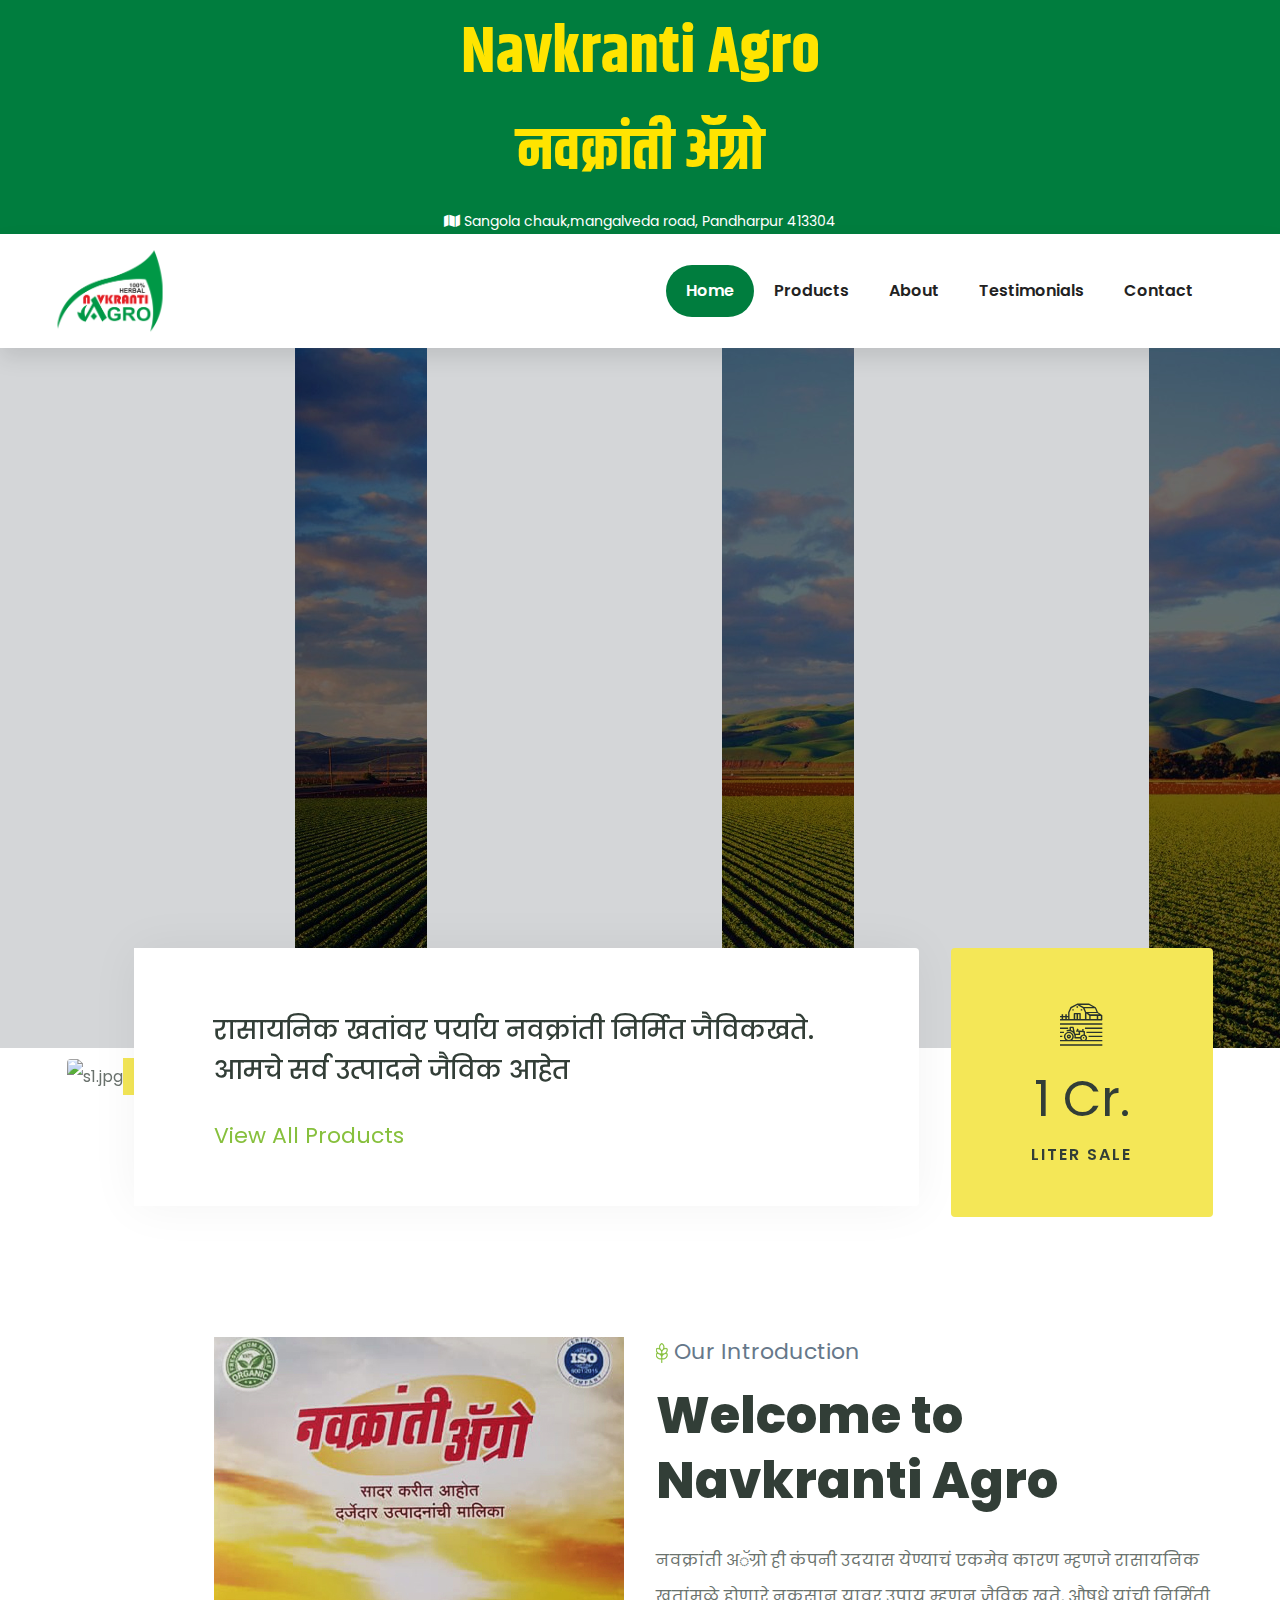
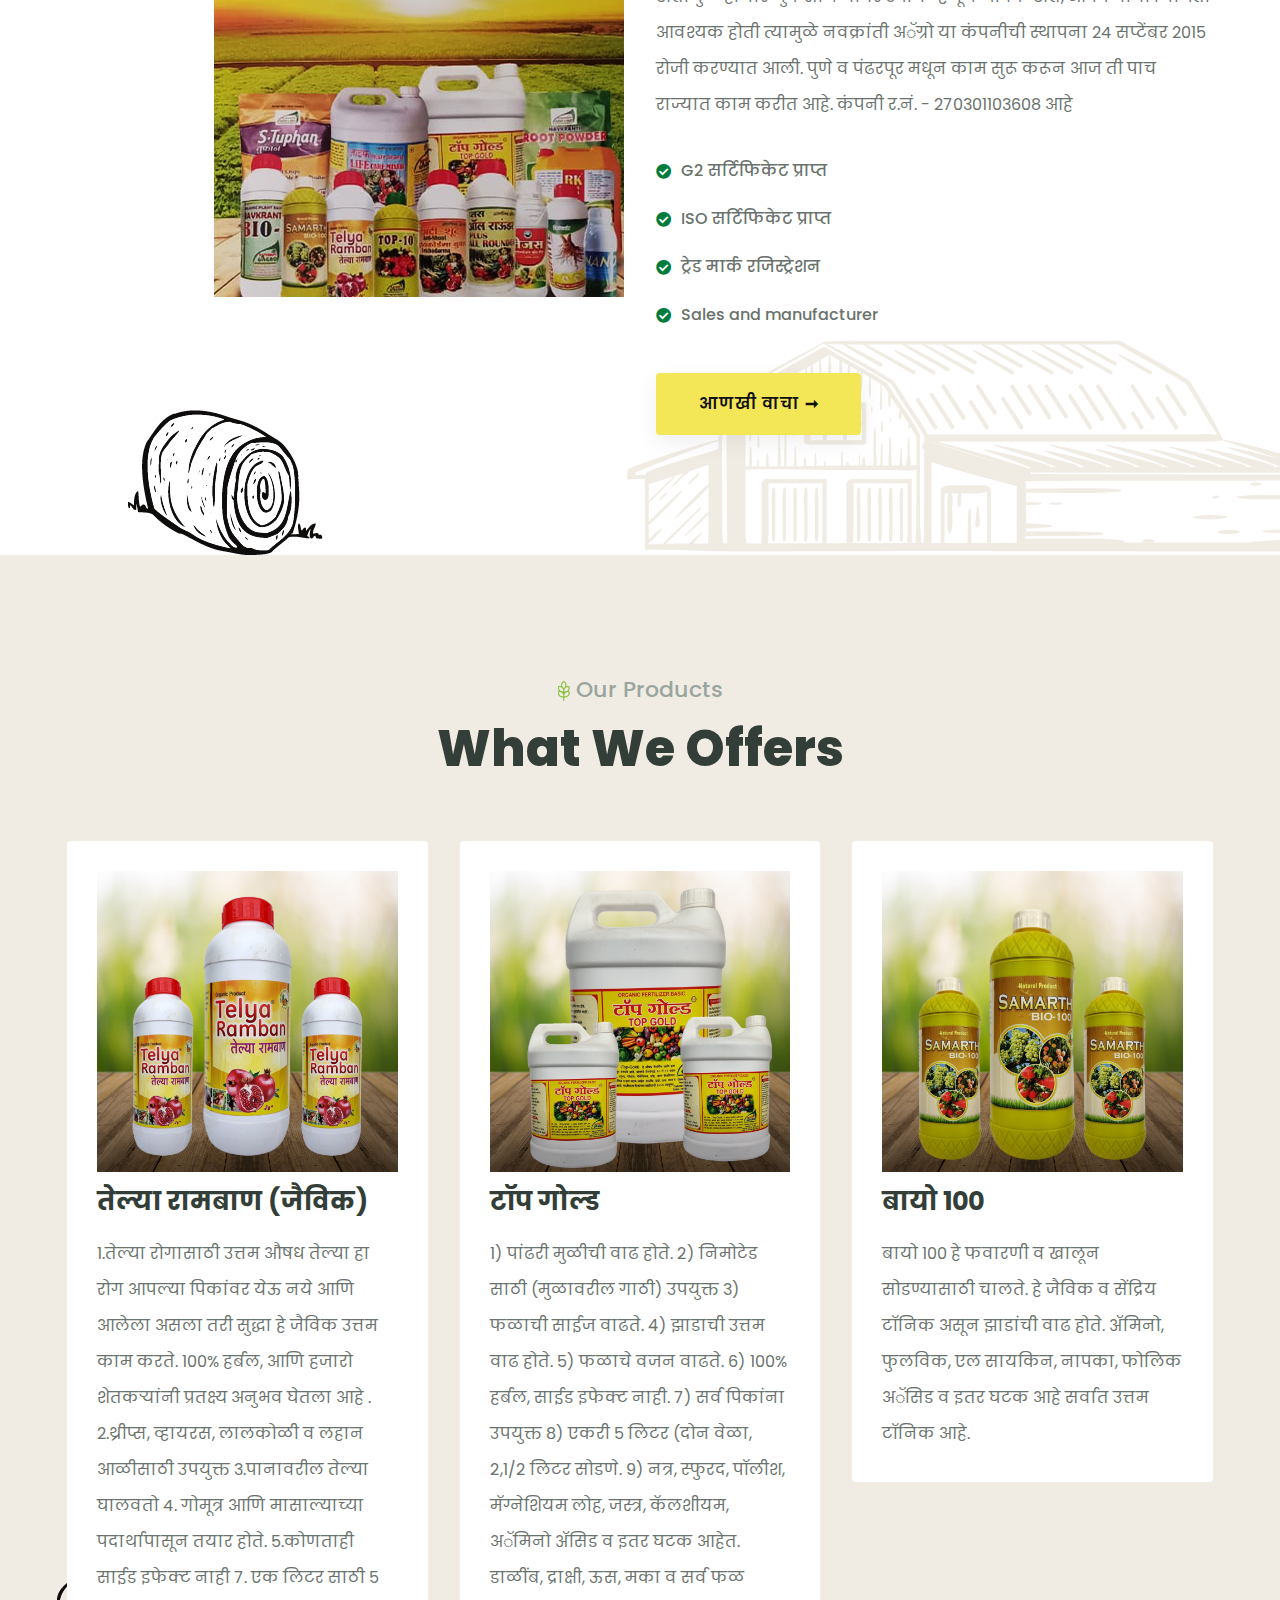
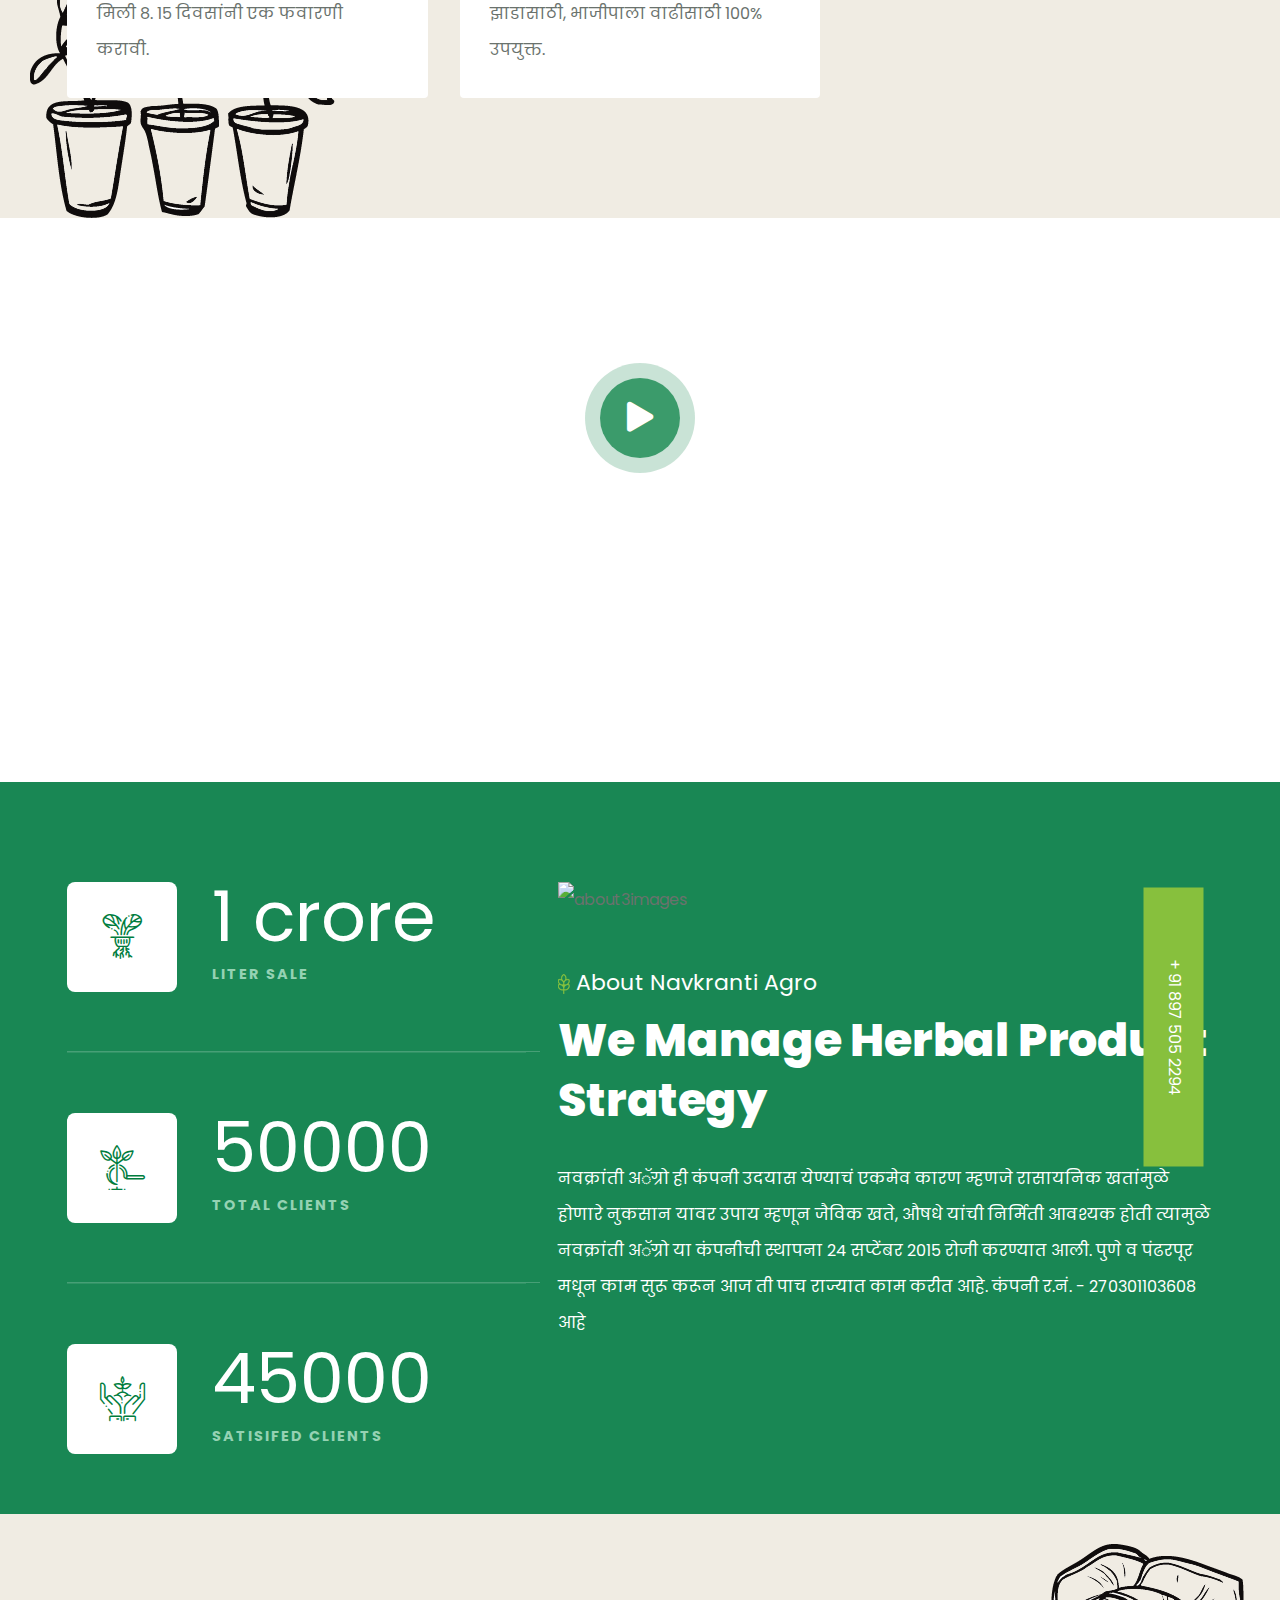
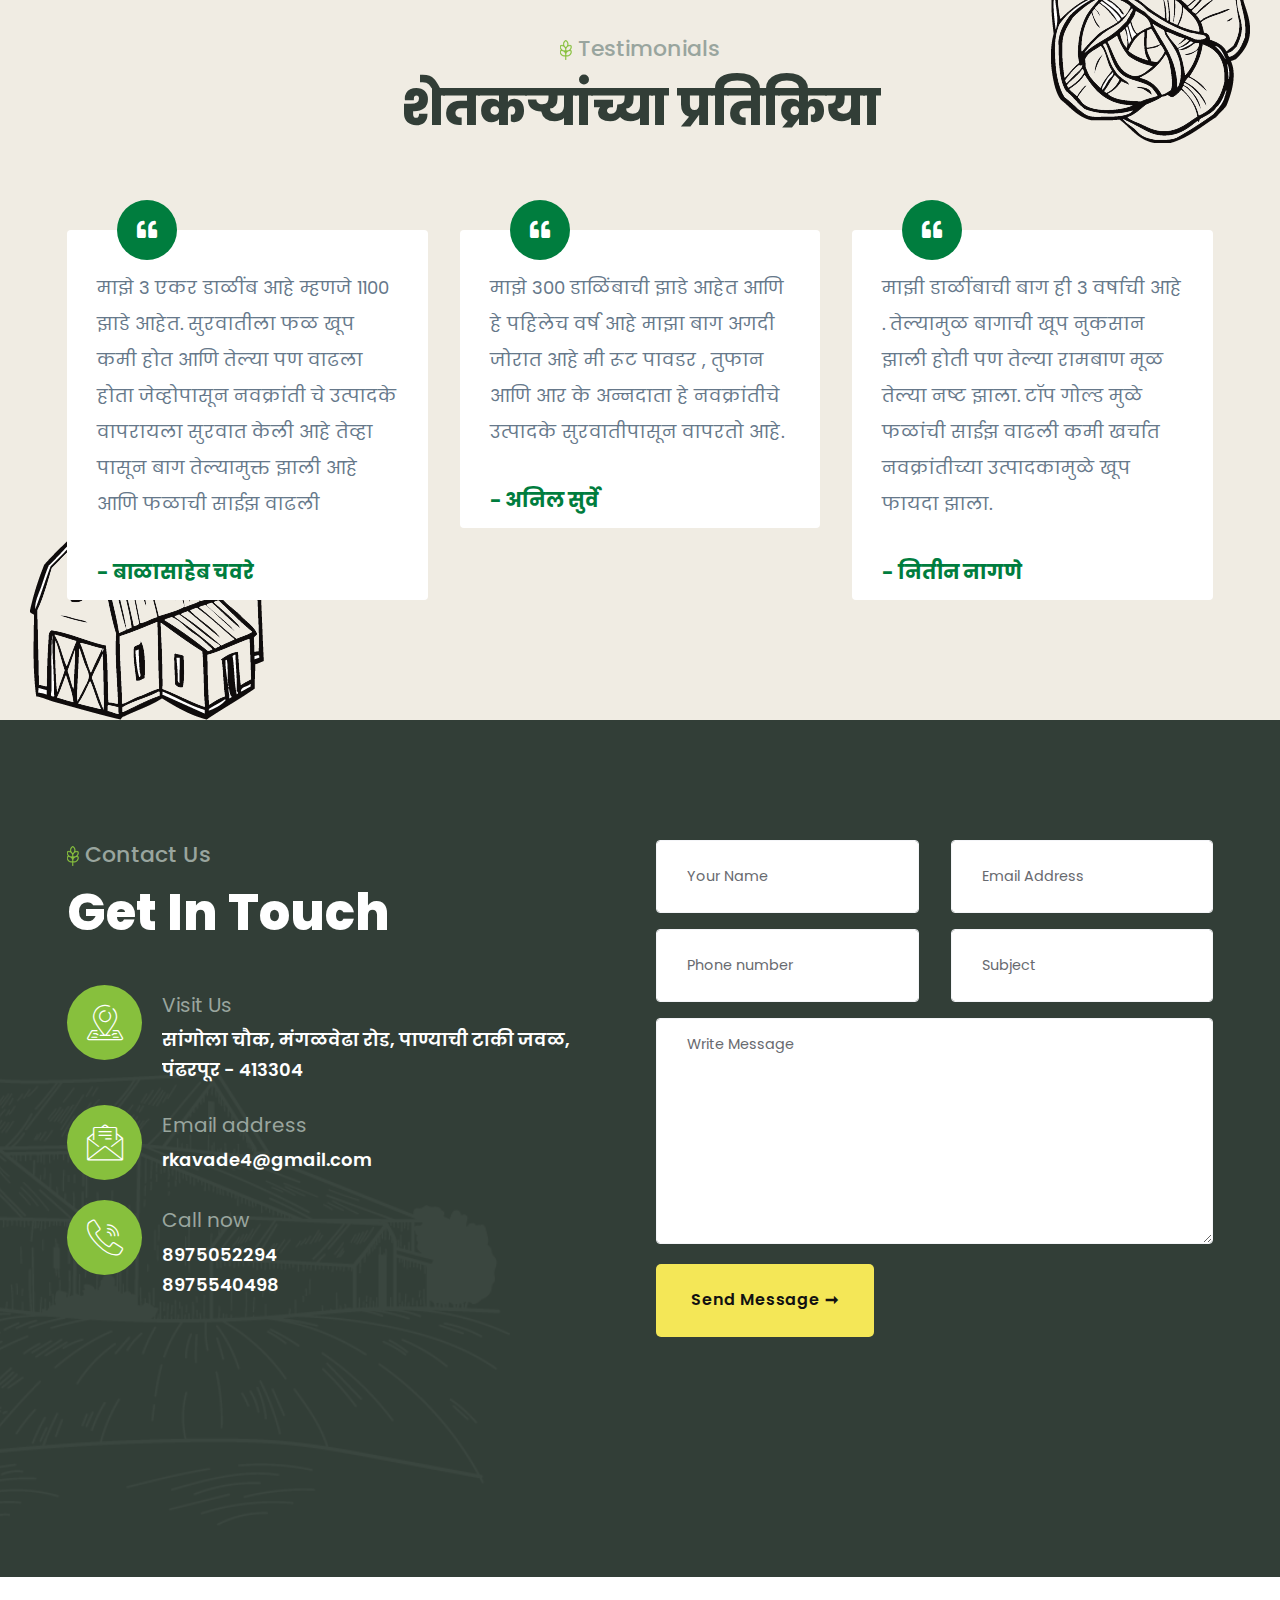
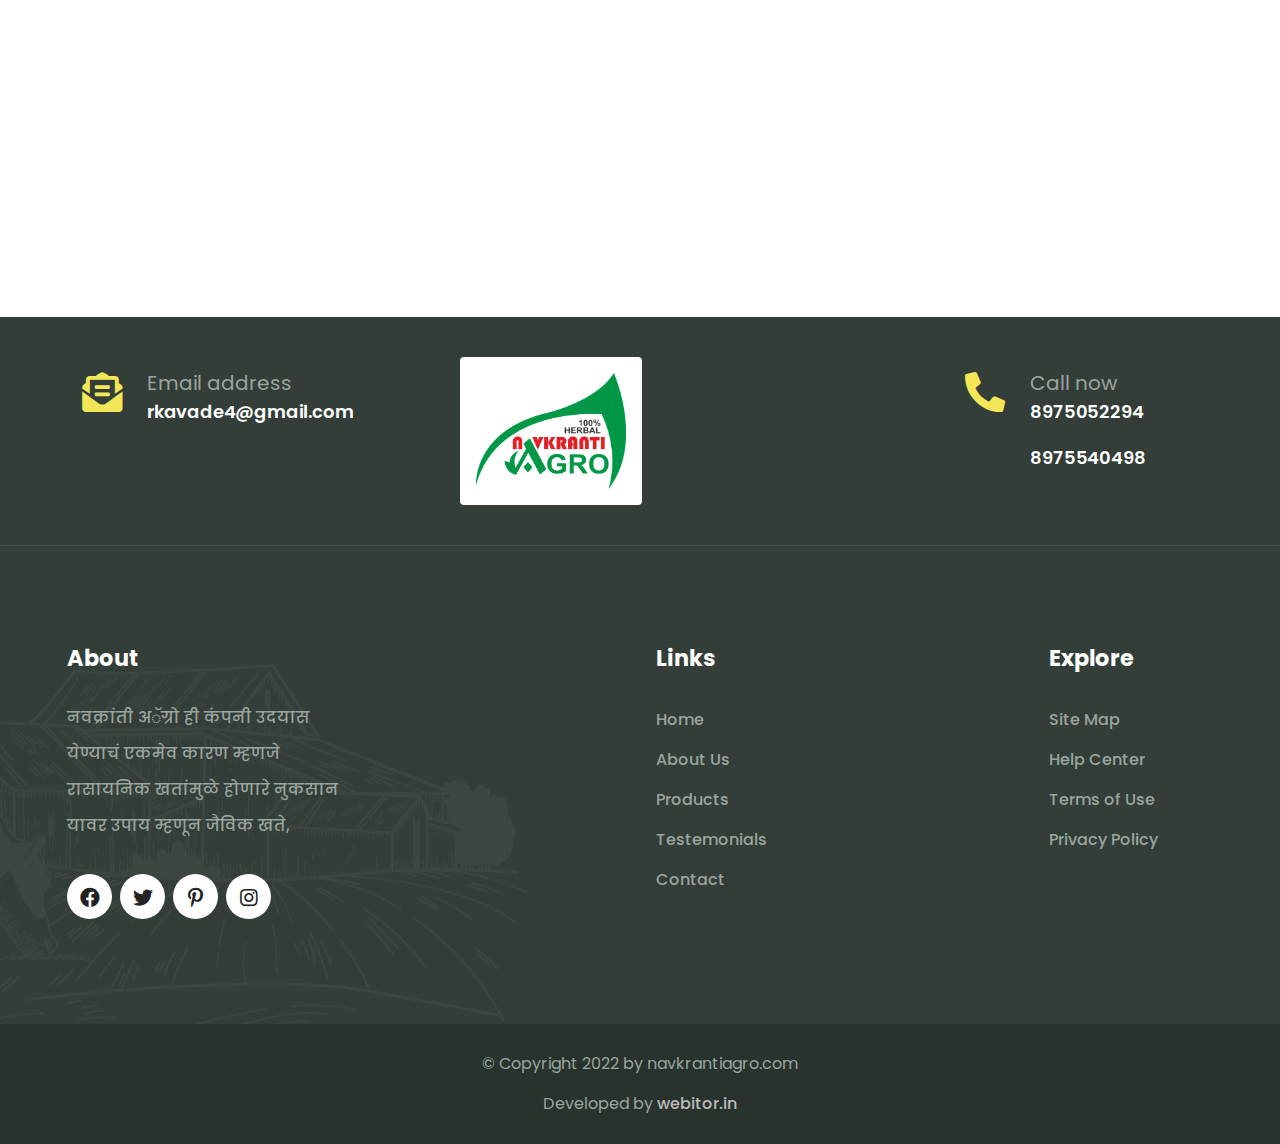
==== commit d1c3d17f: "changed top header" ====
--- a/index.html
+++ b/index.html
@@ -92,6 +92,12 @@
       <script src="https://oss.maxcdn.com/html5shiv/3.7.2/html5shiv.min.js"></script>
       <script src="https://oss.maxcdn.com/respond/1.4.2/respond.min.js"></script>
     <![endif]-->
+    <link rel="preconnect" href="https://fonts.googleapis.com" />
+    <link rel="preconnect" href="https://fonts.gstatic.com" crossorigin />
+    <link
+      href="https://fonts.googleapis.com/css2?family=Khand:wght@300;400;500;600;700&display=swap"
+      rel="stylesheet"
+    />
   </head>
   <body>
     <div id="wrapper" class="clearfix">
@@ -100,26 +106,31 @@
         <div class="header-top">
           <div class="container">
             <div class="row">
-              <div
-                class="col-xl-auto header-top-left align-self-center text-center text-xl-start"
-              >
-                <ul class="element contact-info">
-                  <li class="contact-phone">
-                    <i class="fa fa-phone font-icon sm-display-block"></i> Tel:
-                    8975052294
-                    <i class="fa fa-phone font-icon sm-display-block"></i> Tel:
-                    8975540498
-                  </li>
-                  <li class="contact-email">
-                    <i class="fa fa-envelope font-icon sm-display-block"></i>
-                    rkavade4@gmail.com
-                  </li>
-                  <li class="contact-address">
-                    <i class="fa fa-map font-icon sm-display-block"></i> 121
-                    सांगोला चौक, मंगळवेढा रोड, पाण्याची टाकी जवळ, पंढरपूर -
-                    413304
-                  </li>
-                </ul>
+              <div class="col-sm-12 text-center">
+                <h1
+                  style="
+                    color: #ffe400;
+                    font-family: 'Khand', sans-serif;
+                    font-size: 65px;
+                    font-weight: 700;
+                  "
+                >
+                  Navkranti Agro
+                </h1>
+                <h1
+                  style="
+                    color: #ffe400;
+                    font-family: 'Khand', sans-serif;
+                    /* font-size: 65px; */
+                    font-weight: 700;
+                  "
+                >
+                  नवक्रांती ॲग्रो
+                </h1>
+                <small>
+                  <i class="fa fa-map font-icon sm-display-block"></i>
+                  Sangola chauk,mangalveda road, Pandharpur 413304
+                </small>
               </div>
             </div>
           </div>
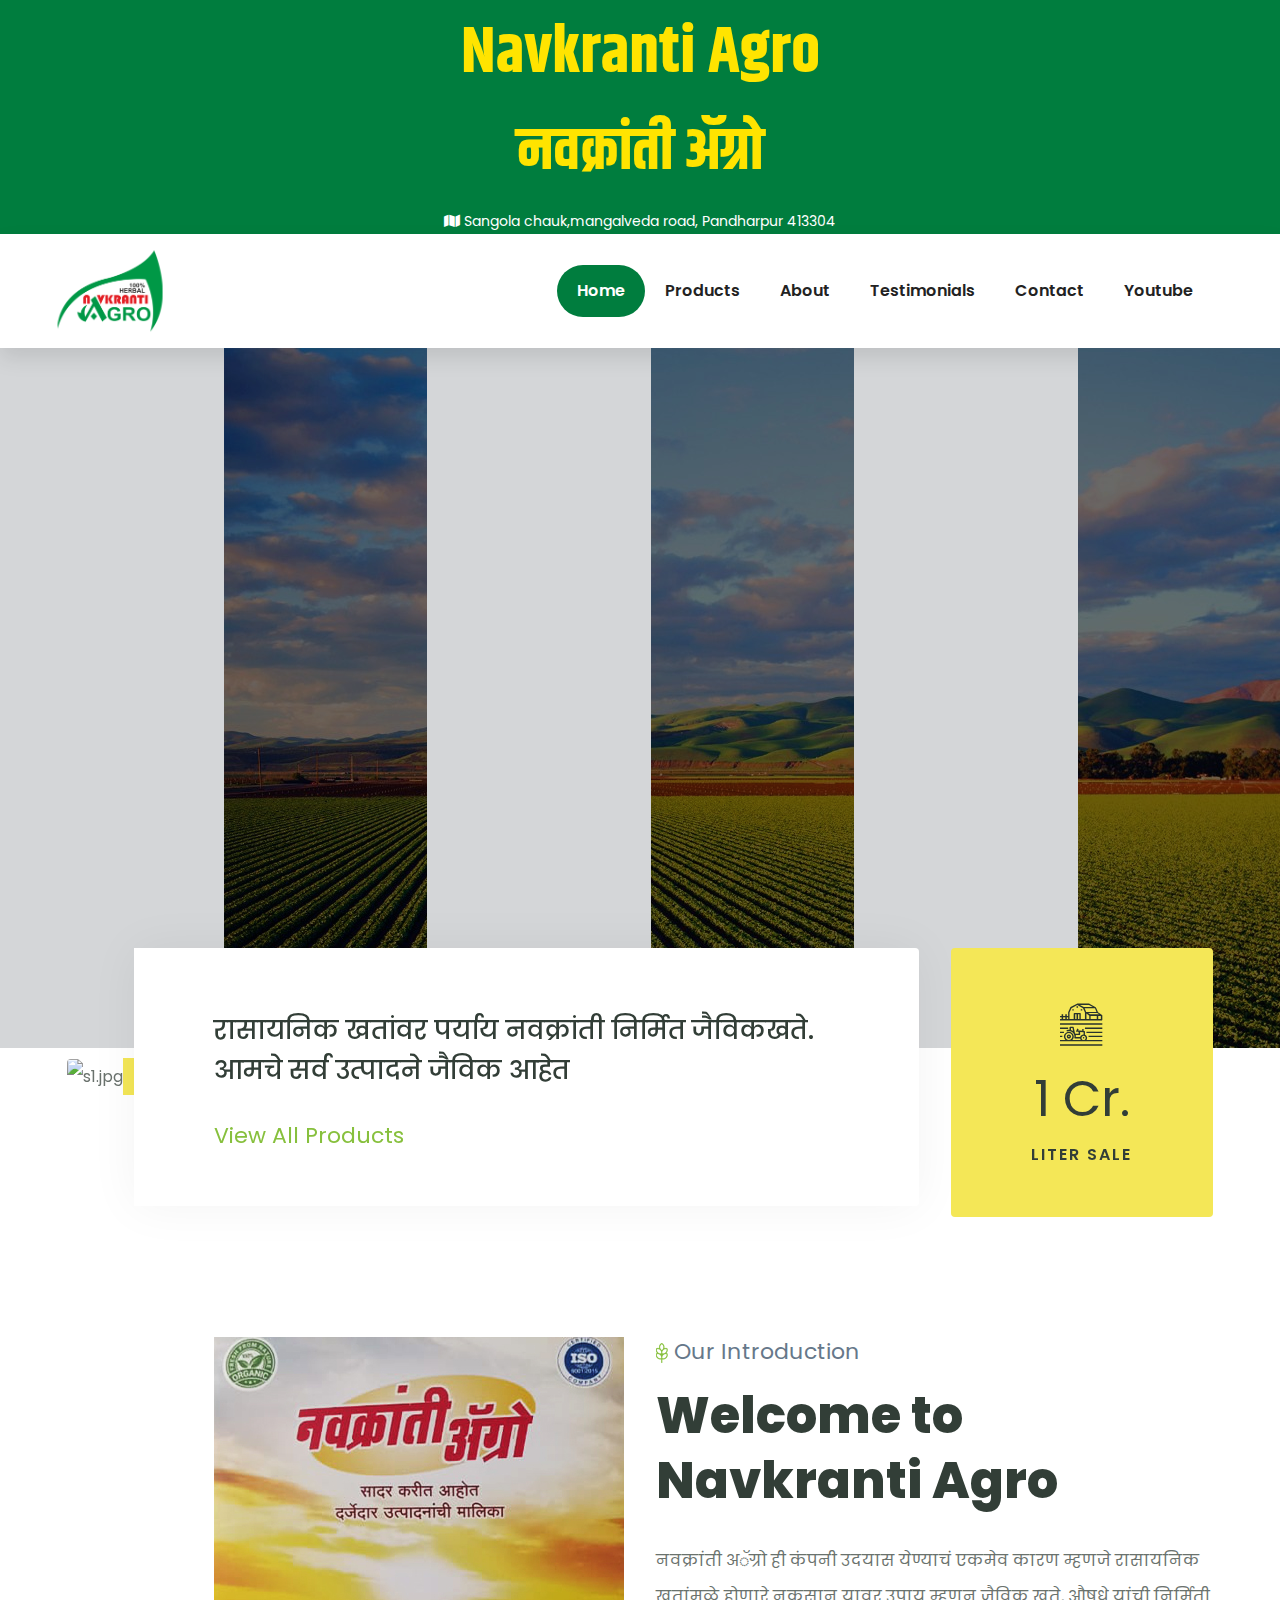
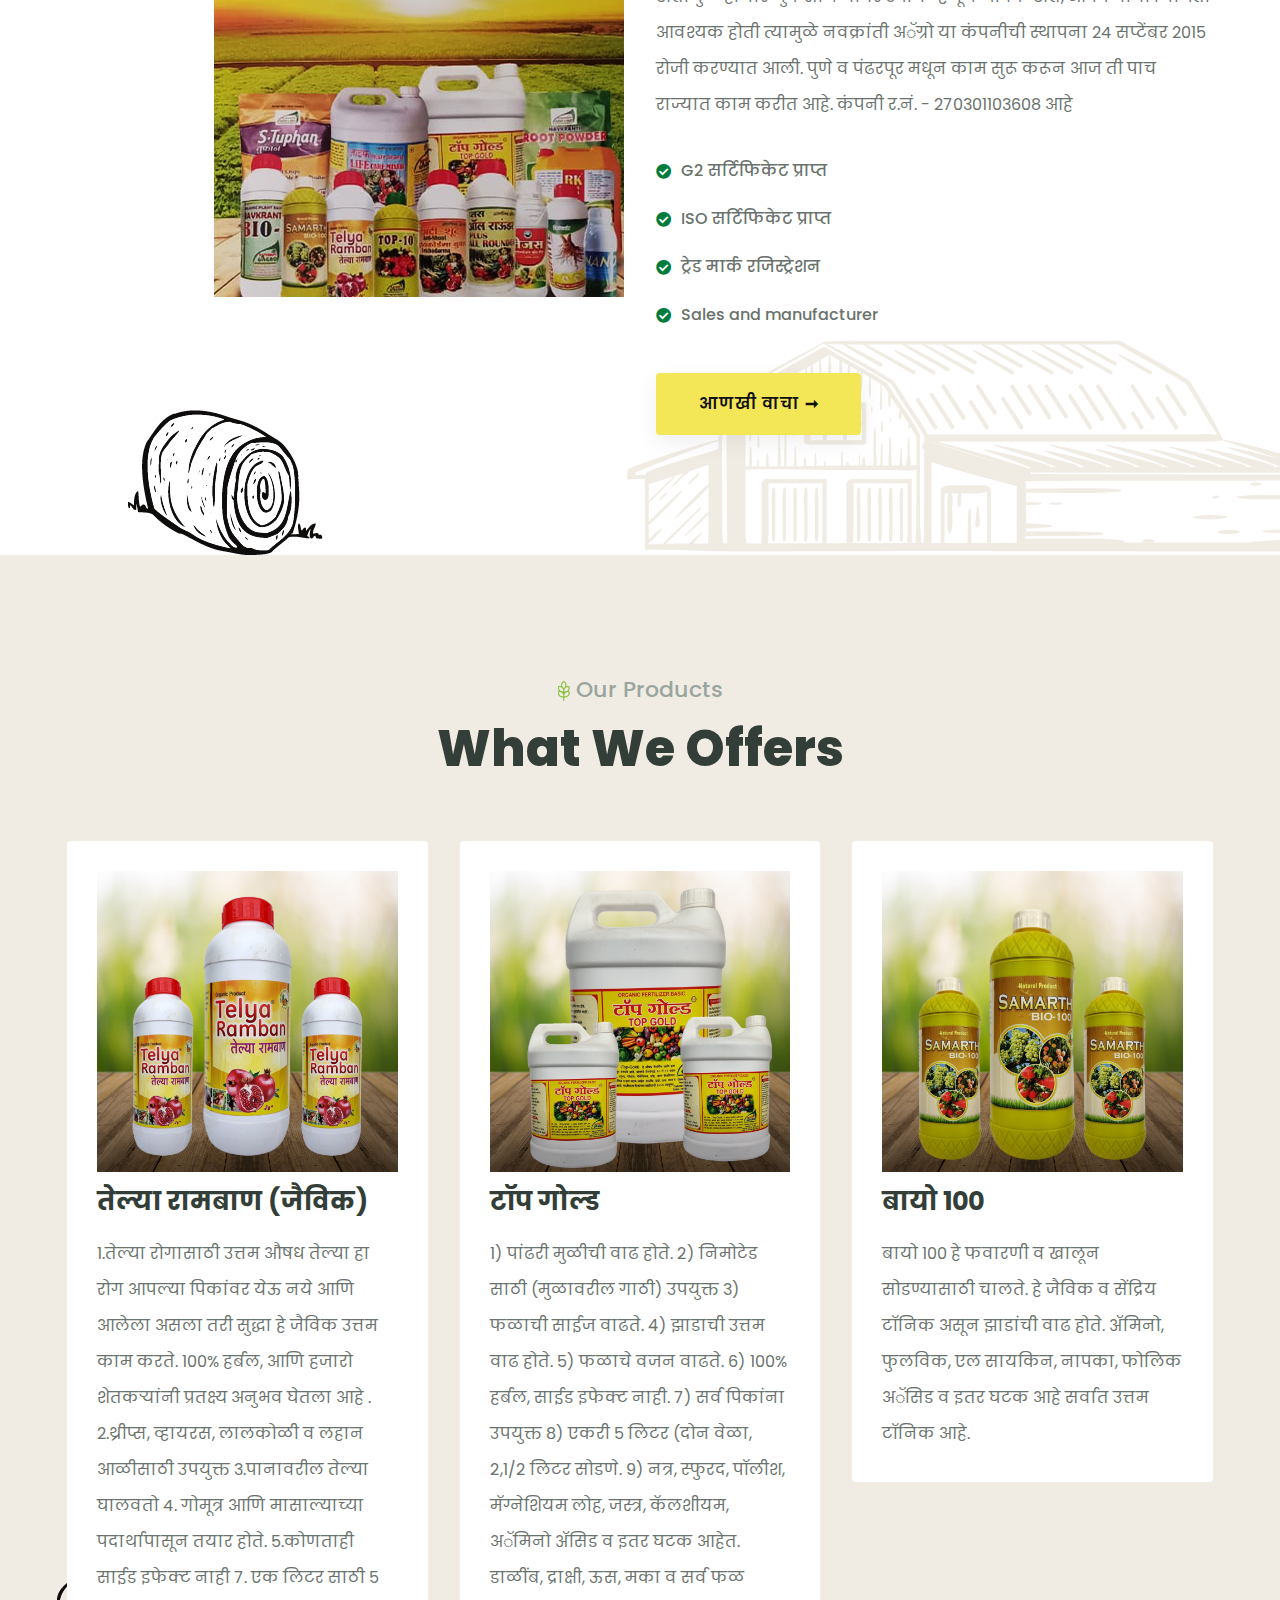
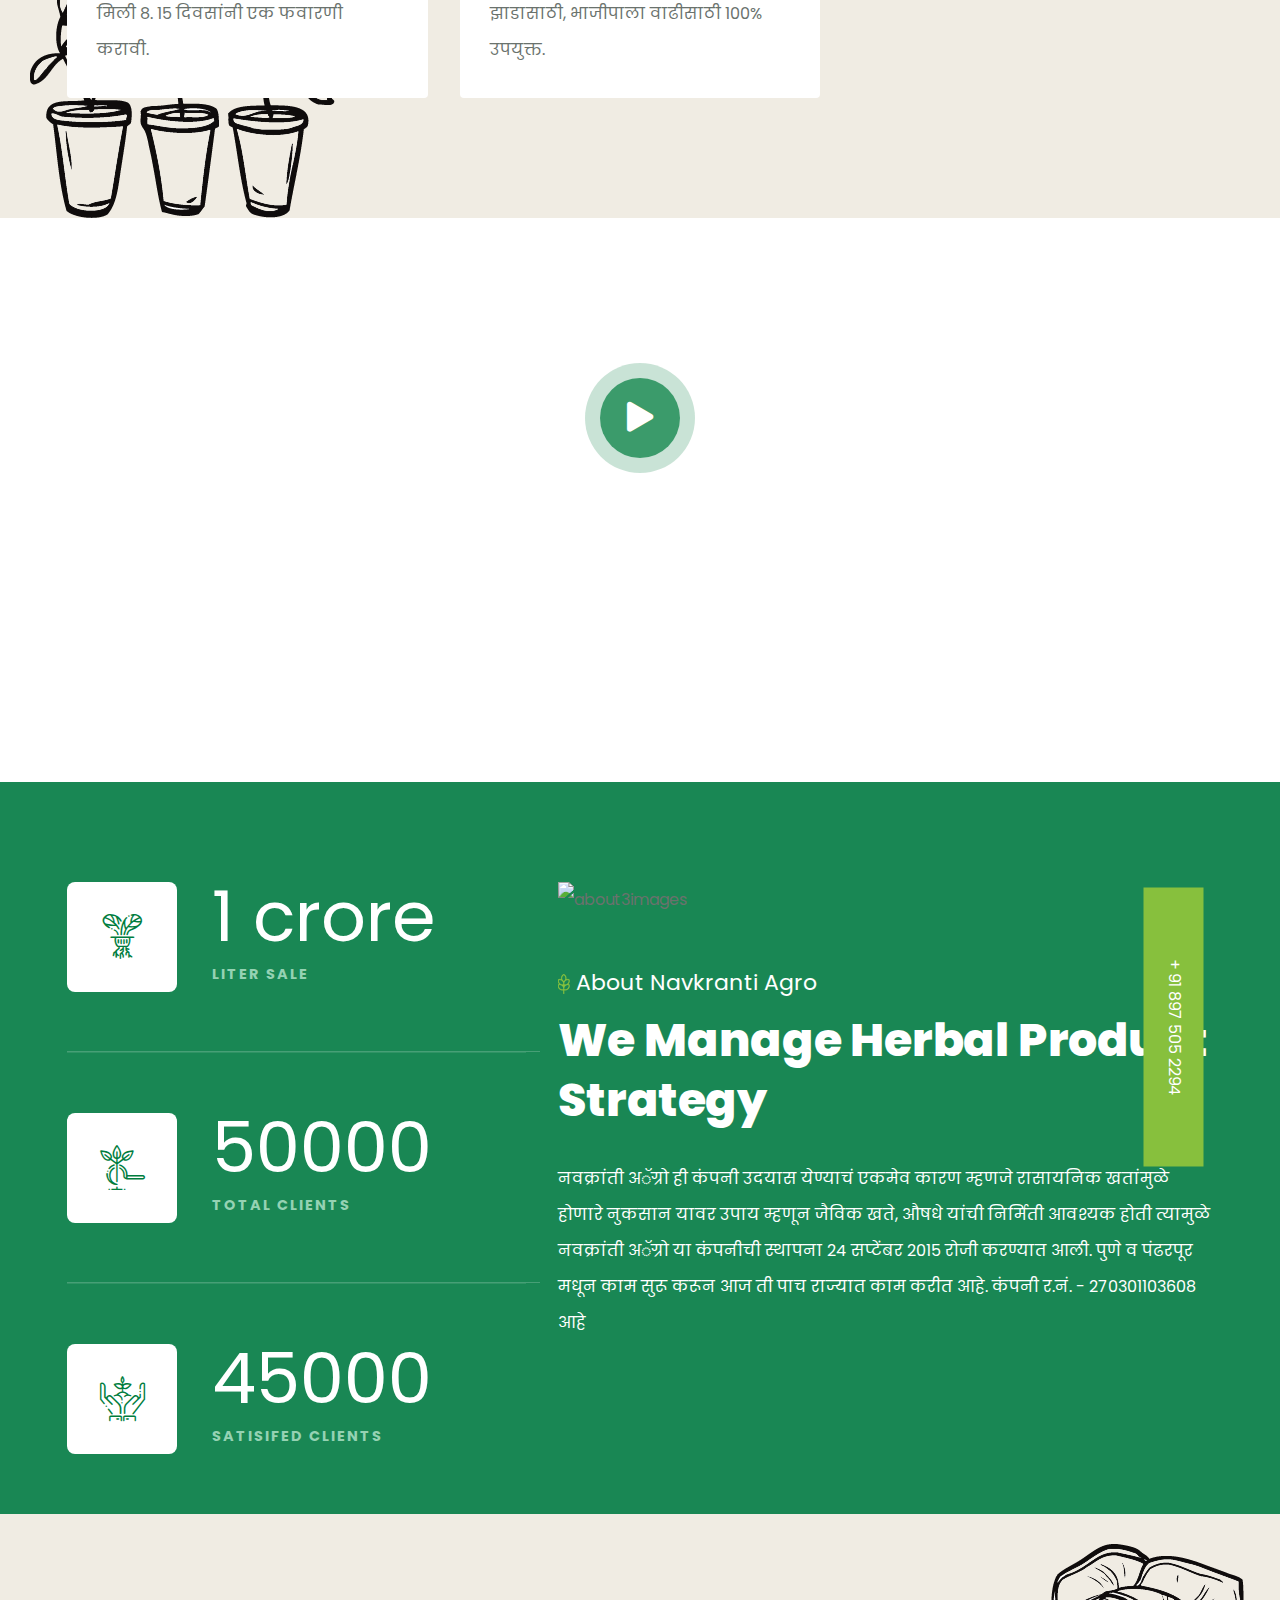
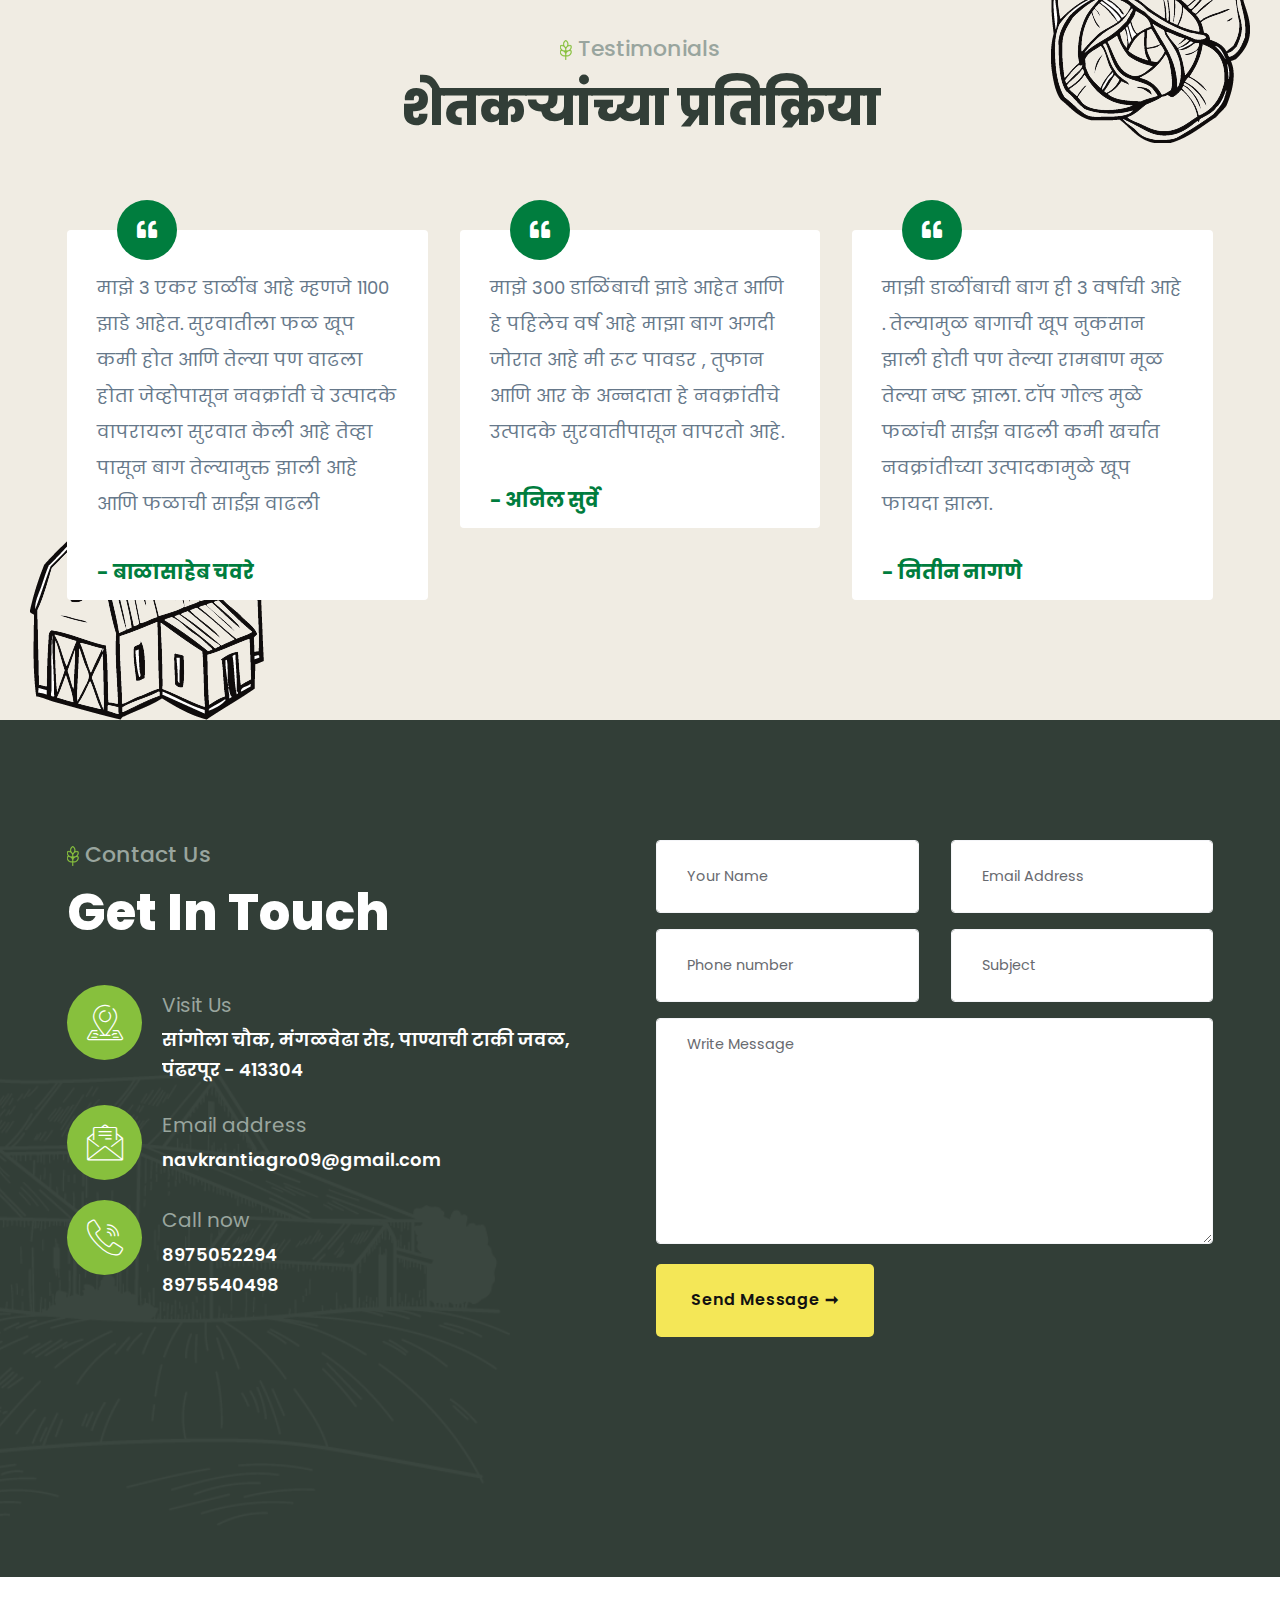
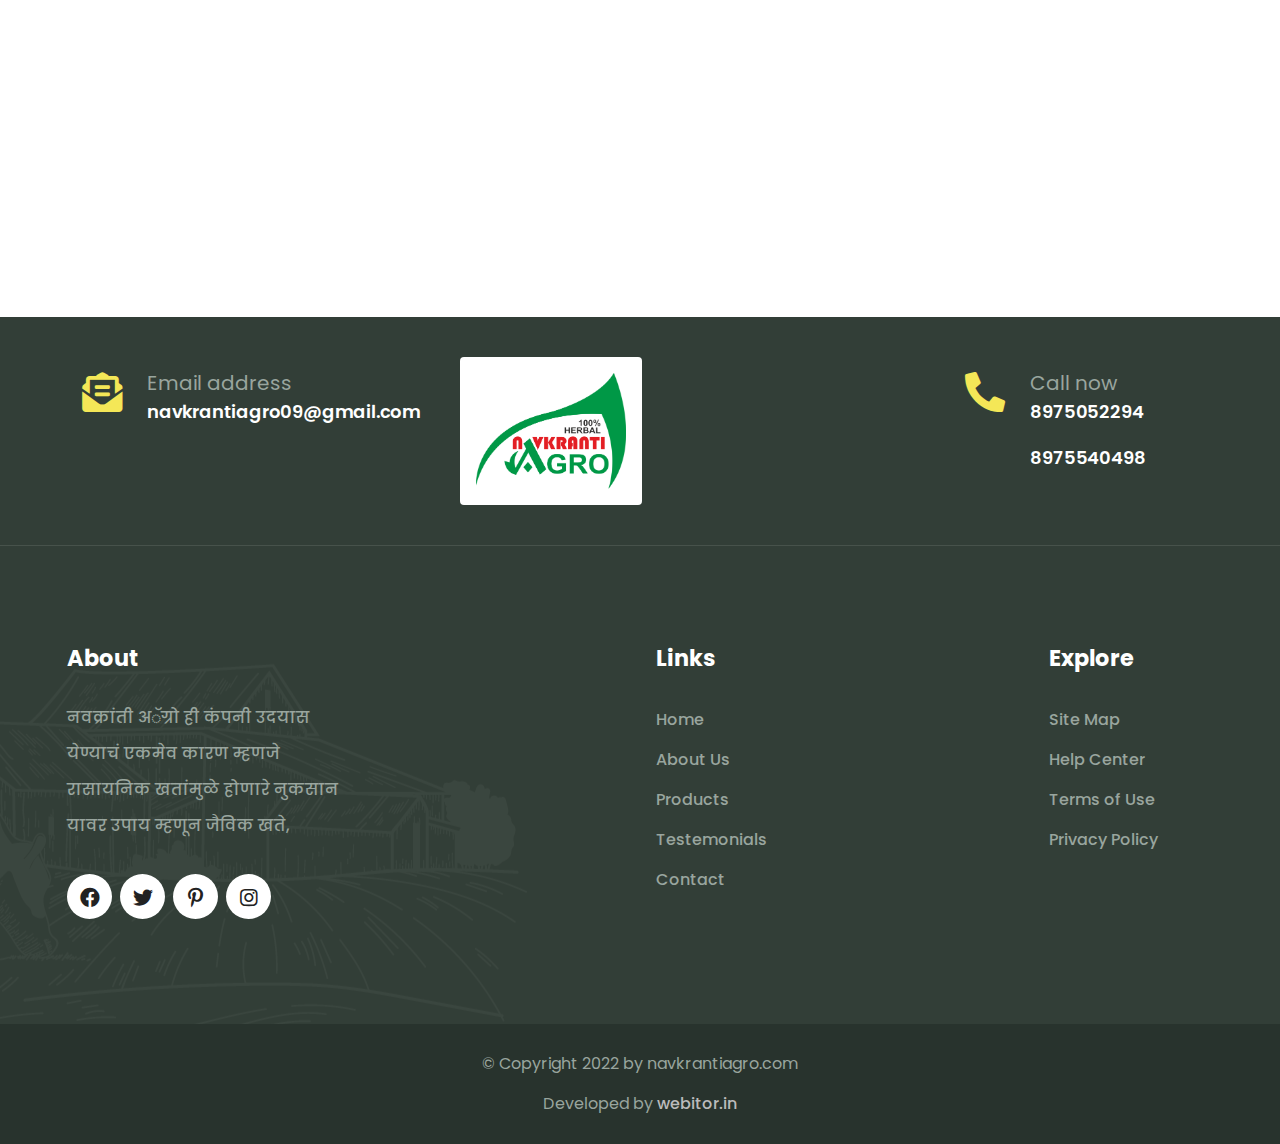
==== commit 08f86bd1: "did requested changes" ====
--- a/index.html
+++ b/index.html
@@ -172,6 +172,12 @@
                           <a href="page-testimonial.html">Testimonials</a>
                         </li>
                         <li><a href="page-contact.html">Contact</a></li>
+                        <li class="menu-item">
+                          <a
+                            href="https://www.youtube.com/channel/UC9u5DTEHTEpwX8TZDabEDNQ"
+                            >Youtube</a
+                          >
+                        </li>
                       </ul>
                     </nav>
                   </div>
@@ -916,7 +922,7 @@
                               Email address
                             </h6>
                             <div class="content">
-                              <p>rkavade4@gmail.com</p>
+                              <p>navkrantiagro09@gmail.com</p>
                             </div>
                           </div>
                           <div class="clearfix"></div>
@@ -953,7 +959,7 @@
                           id="contact_form"
                           name="contact_form"
                           class=""
-                          action="https://formsubmit.co/rkavade4@gmail.com"
+                          action="https://formsubmit.co/navkrantiagro09@gmail.com"
                           method="post"
                         >
                           <div class="row">
@@ -1046,7 +1052,7 @@
               <div class="col-md-12">
                 <iframe
                   class="w-100 border-radius-5"
-                  src="https://www.google.com/maps/embed?pb=!1m18!1m12!1m3!1d7603.04441641976!2d75.32942703488767!3d17.6727744!2m3!1f0!2f0!3f0!3m2!1i1024!2i768!4f13.1!3m3!1m2!1s0x3bc418044a3aca7d%3A0x403c18482d60ec2!2sNavkranti%20Agro%20Pvt%20Ltd!5e0!3m2!1sen!2sin!4v1652682210867!5m2!1sen!2sin"
+                  src="https://www.google.com/maps/embed?pb=!1m18!1m12!1m3!1d3801.573046461862!2d75.3377581!3d17.6703694!2m3!1f0!2f0!3f0!3m2!1i1024!2i768!4f13.1!3m3!1m2!1s0x3bc4172ec2991841%3A0xeeb8ae40b4ee2ff9!2sNavkranti%20Agro!5e0!3m2!1sen!2sin!4v1654060345521!5m2!1sen!2sin"
                   height="460"
                   allowfullscreen
                 ></iframe>
@@ -1079,7 +1085,9 @@
                         <h5 class="title mb-0 font-current-theme3">
                           Email address
                         </h5>
-                        <h6 class="semi-title mt-0">rkavade4@gmail.com</h6>
+                        <h6 class="semi-title mt-0">
+                          navkrantiagro09@gmail.com
+                        </h6>
                       </div>
                     </div>
                   </div>
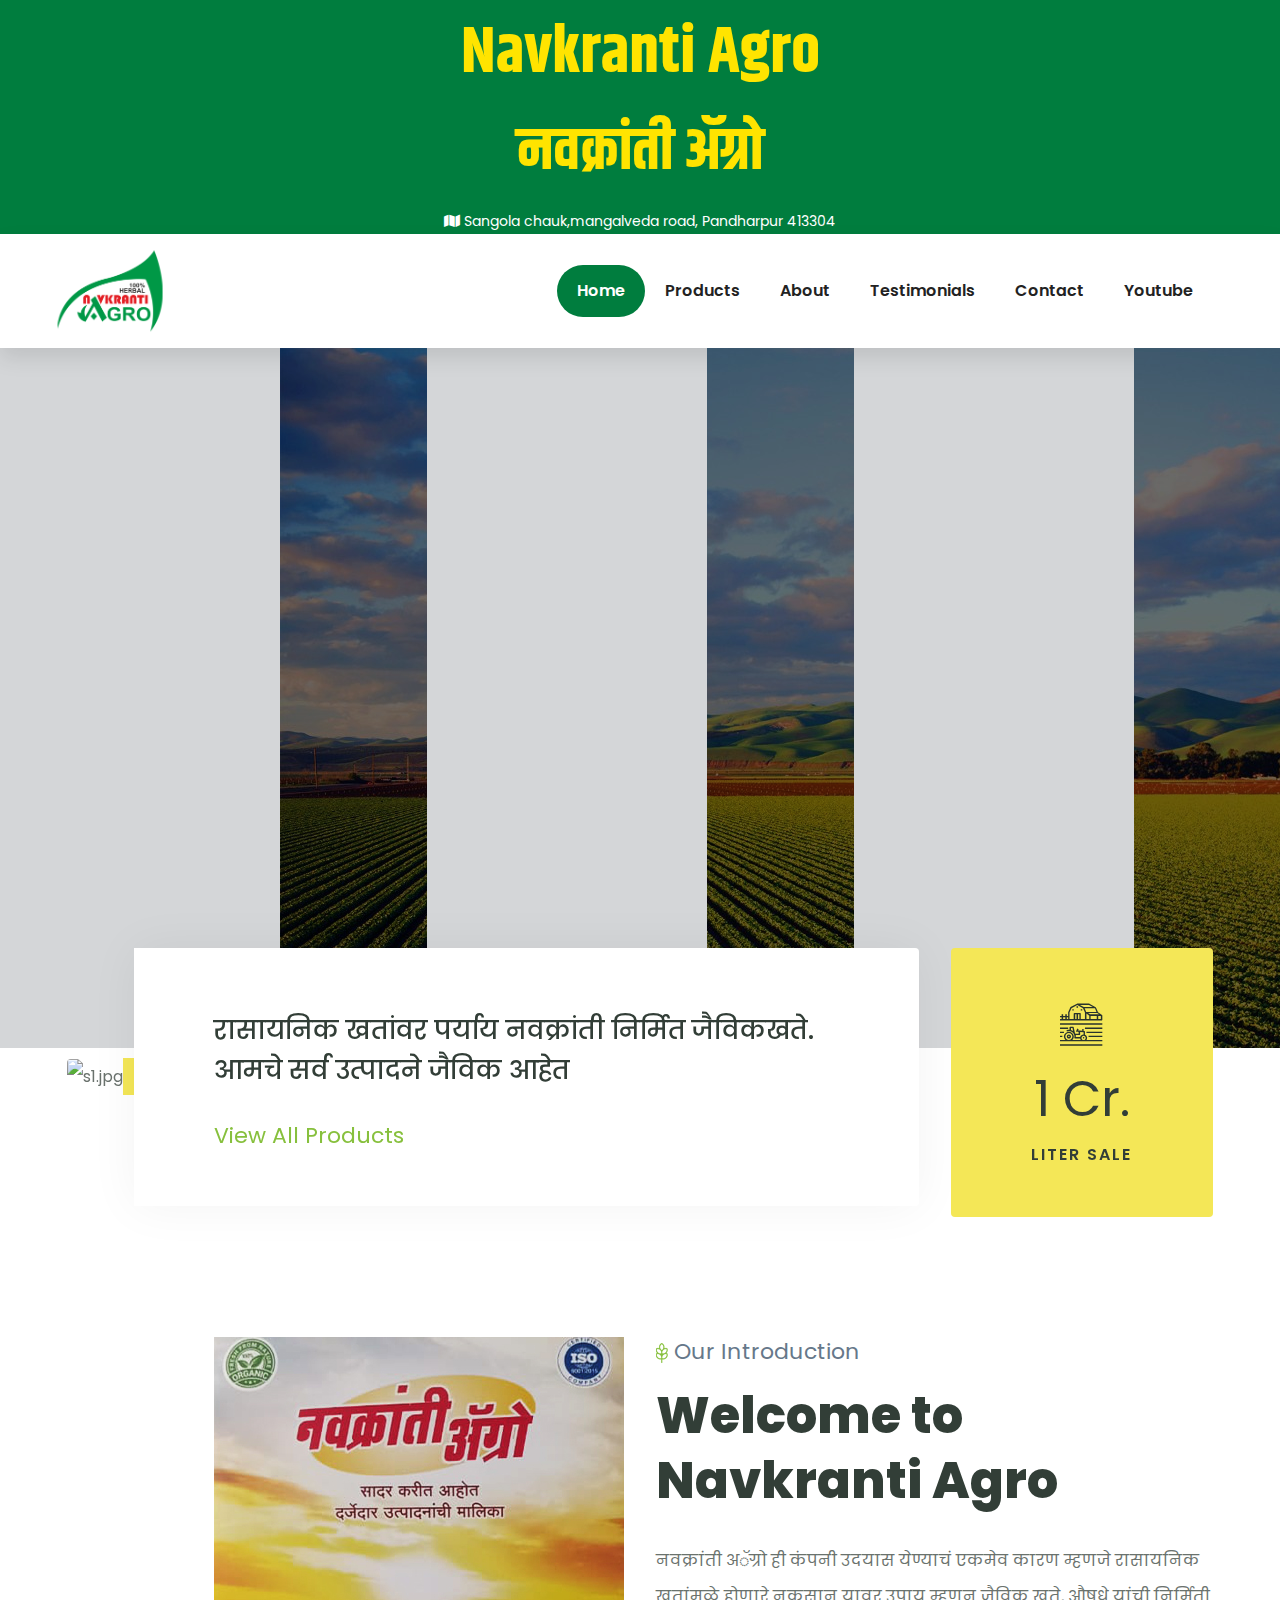
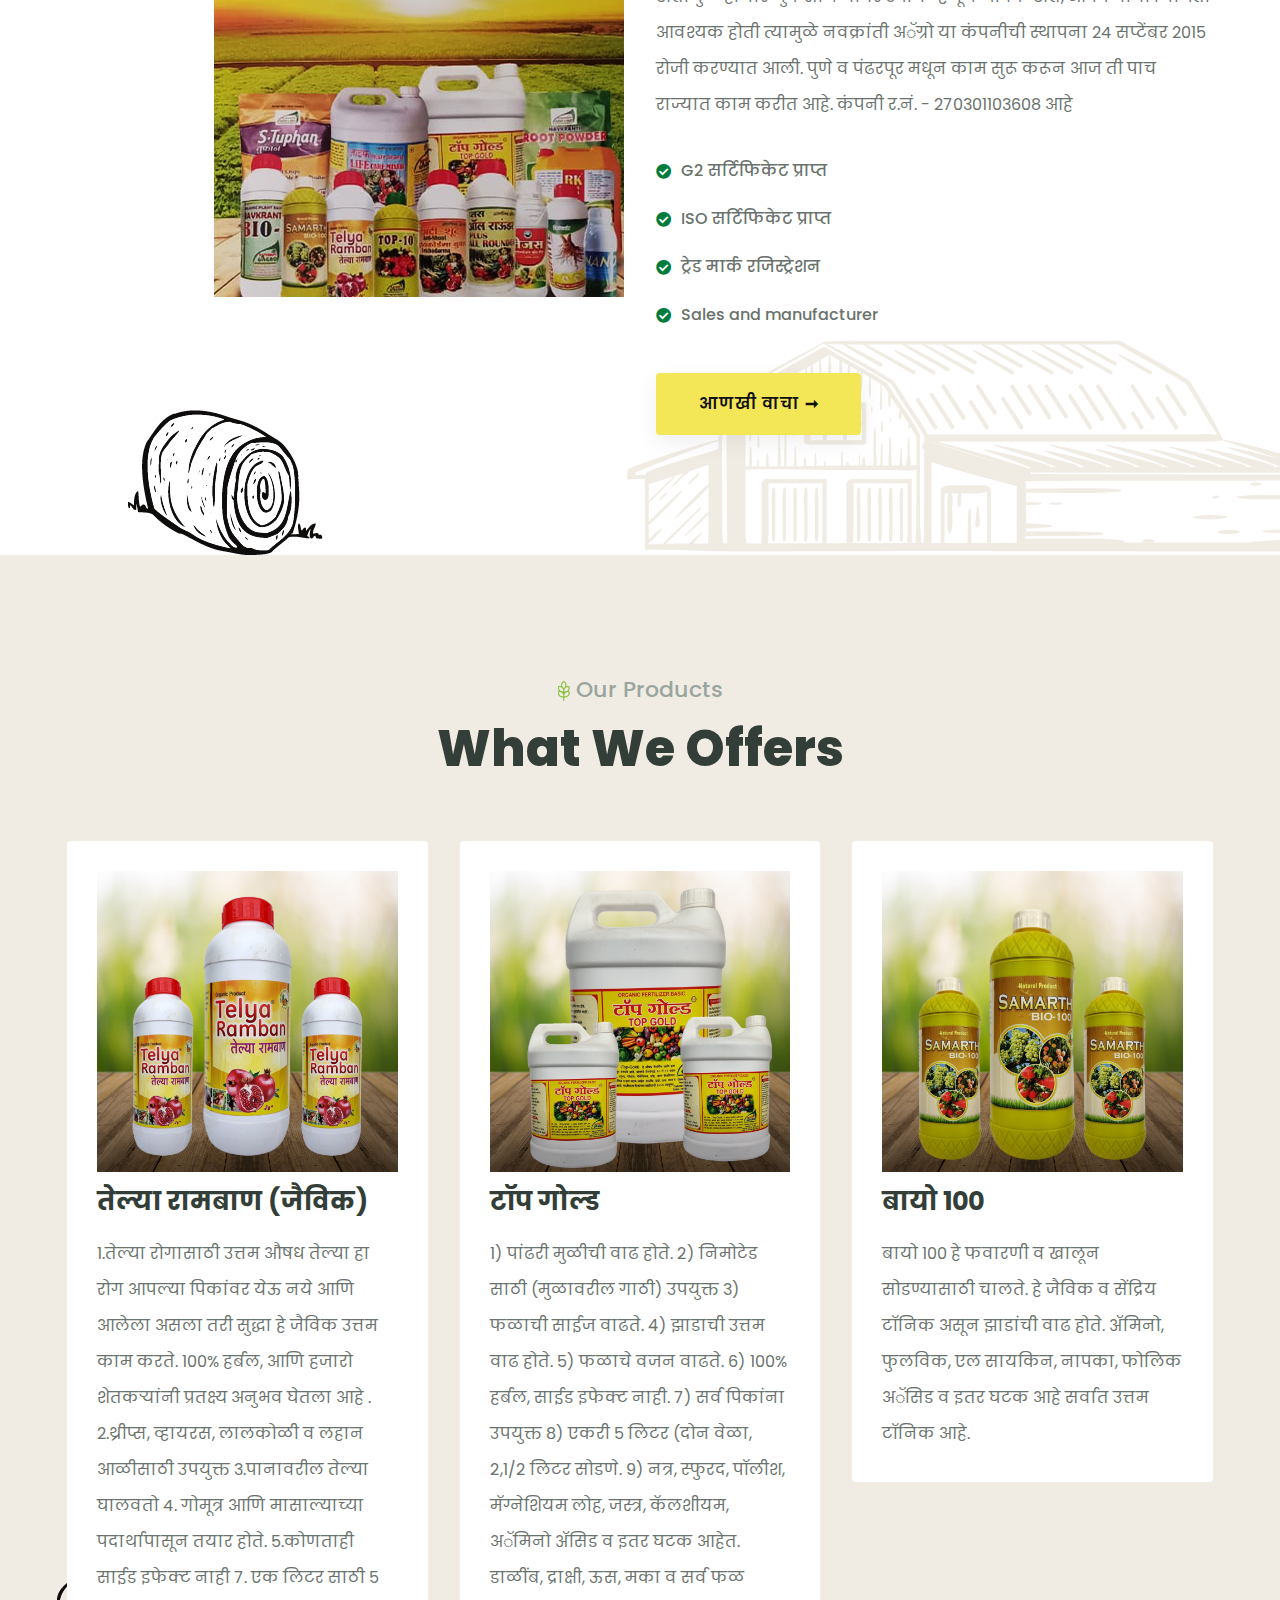
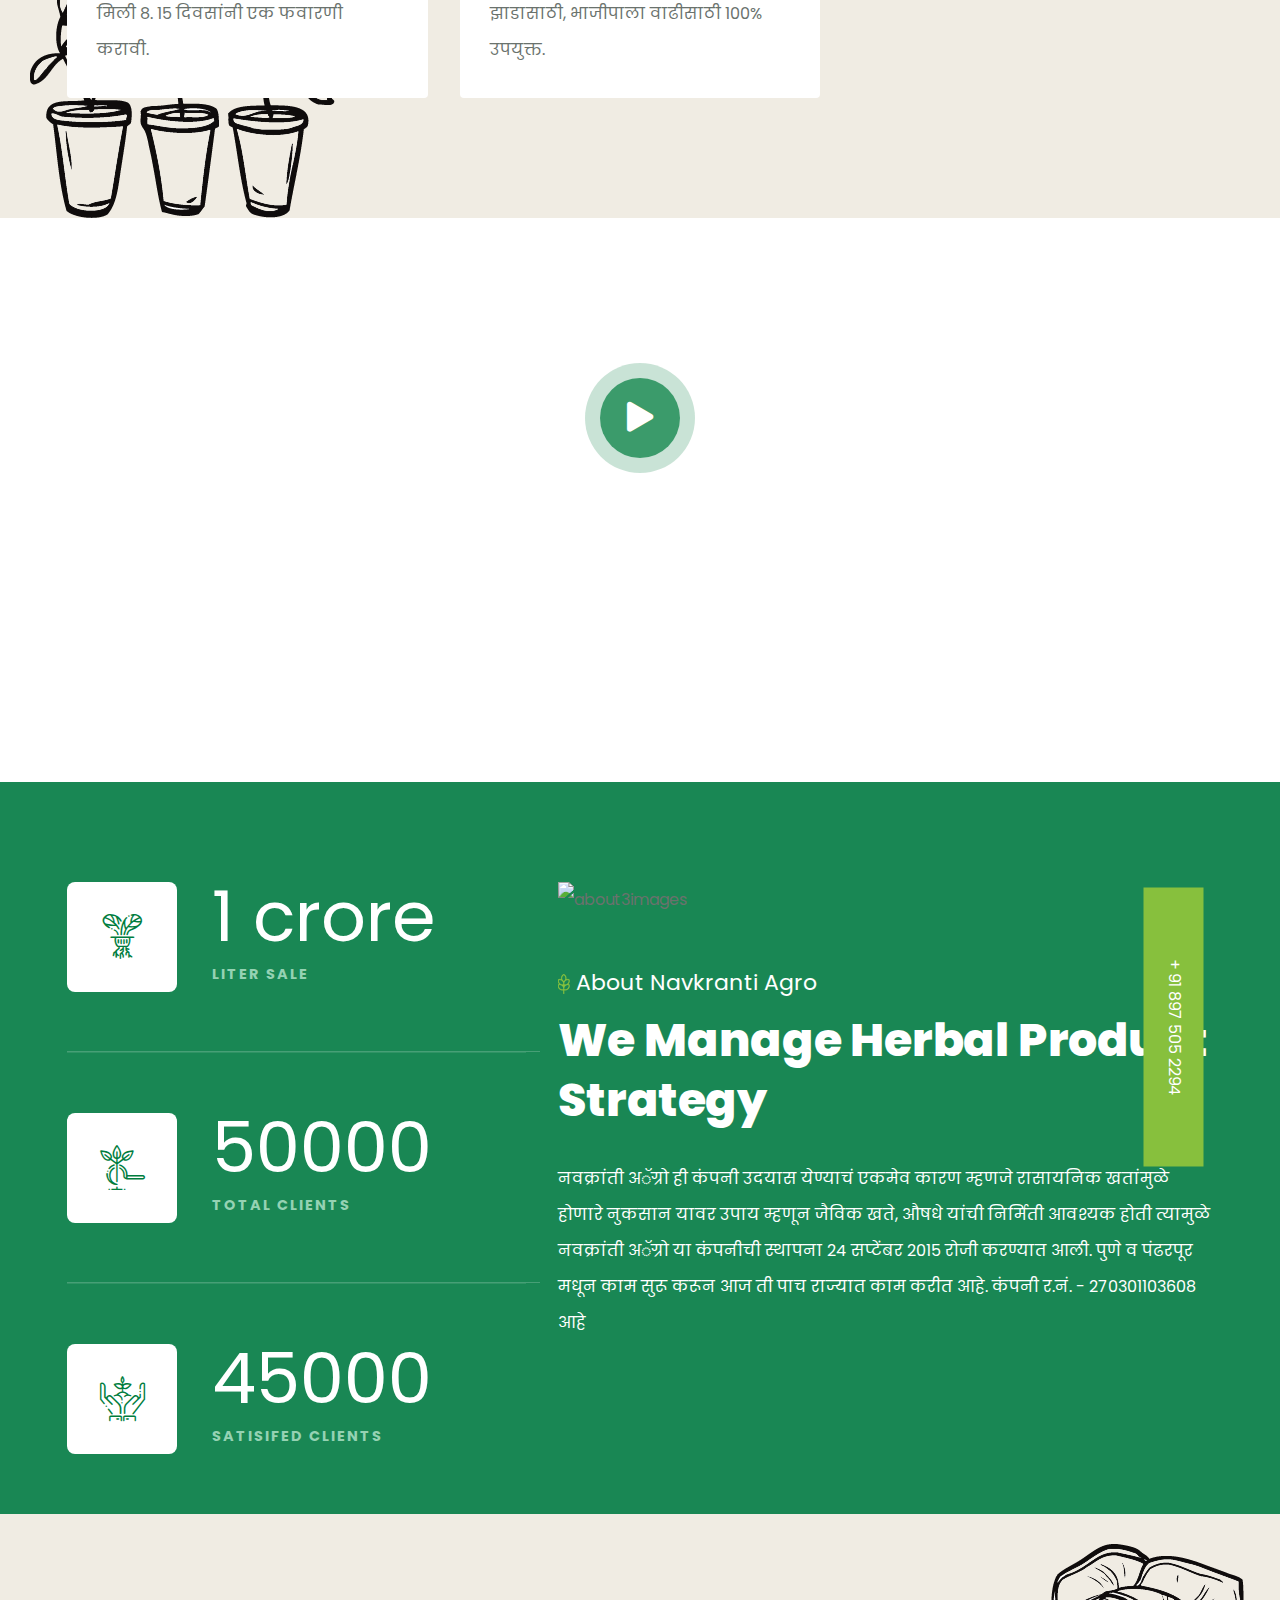
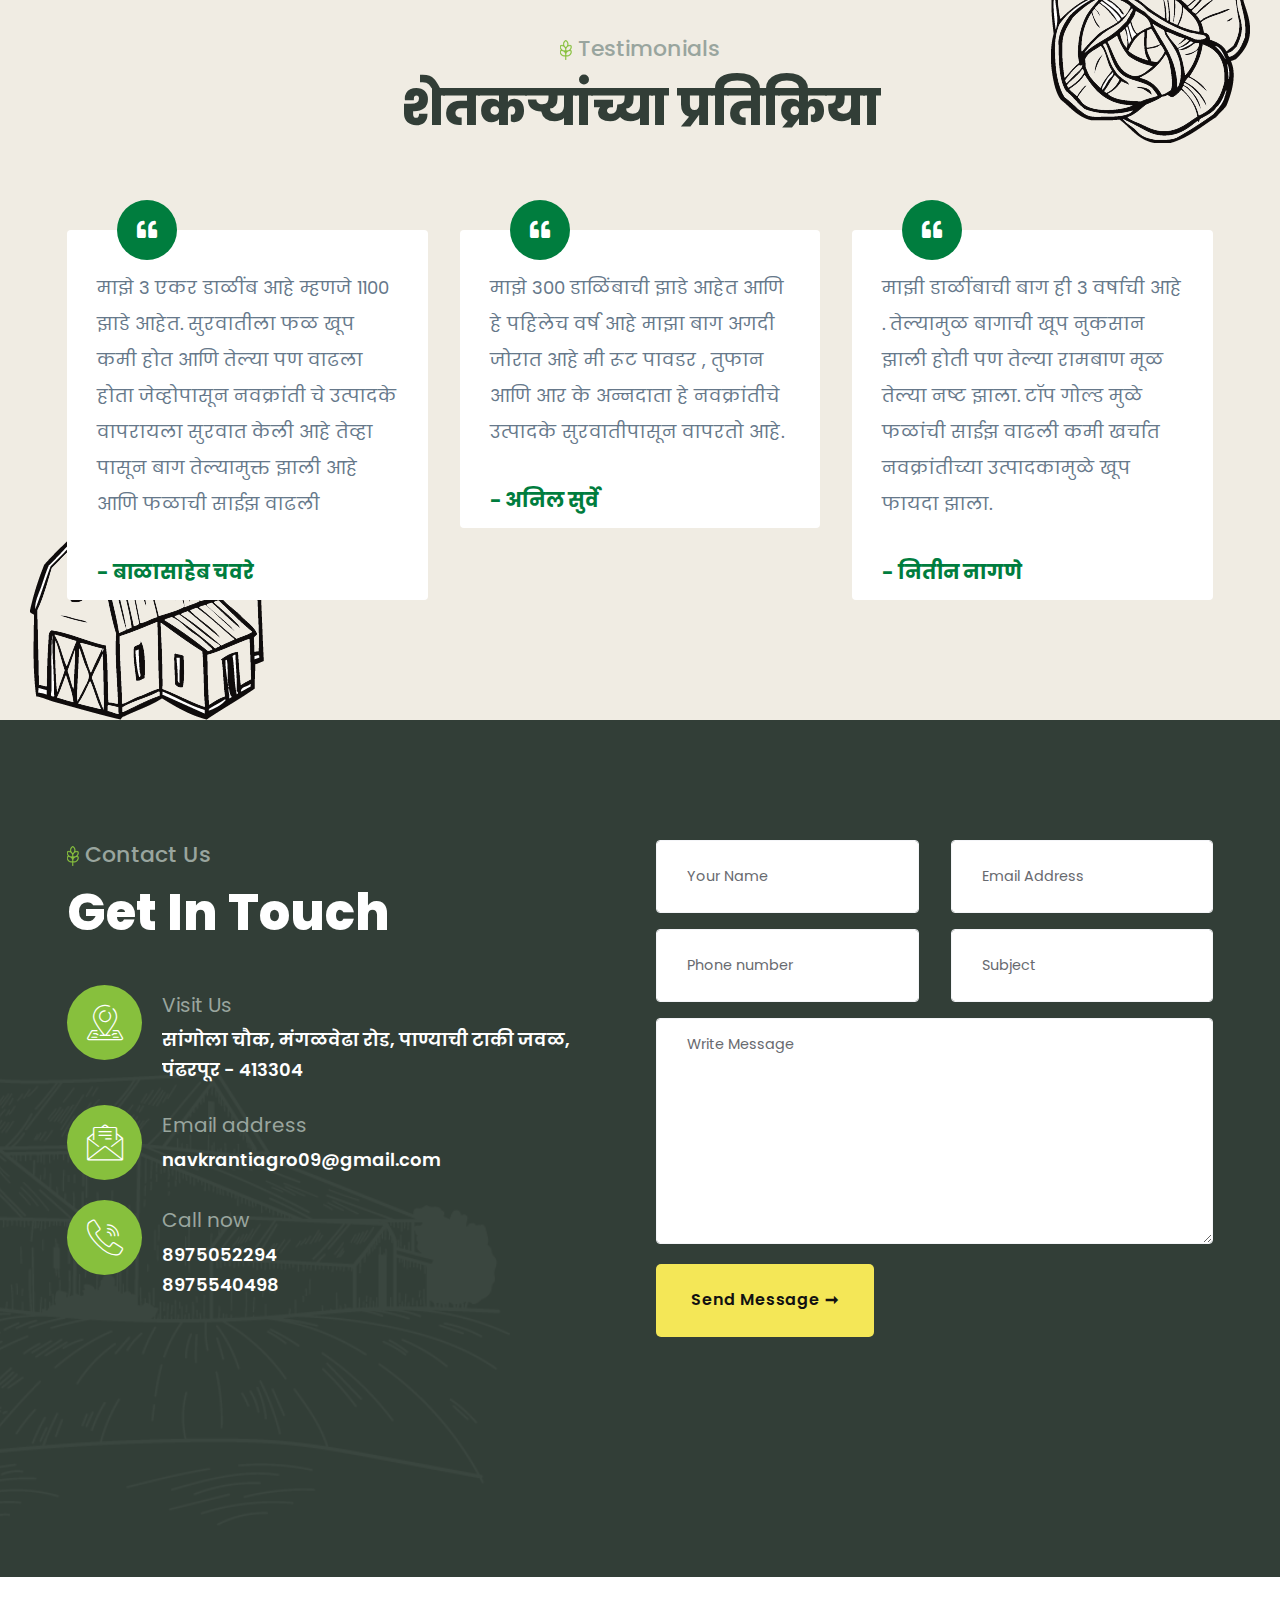
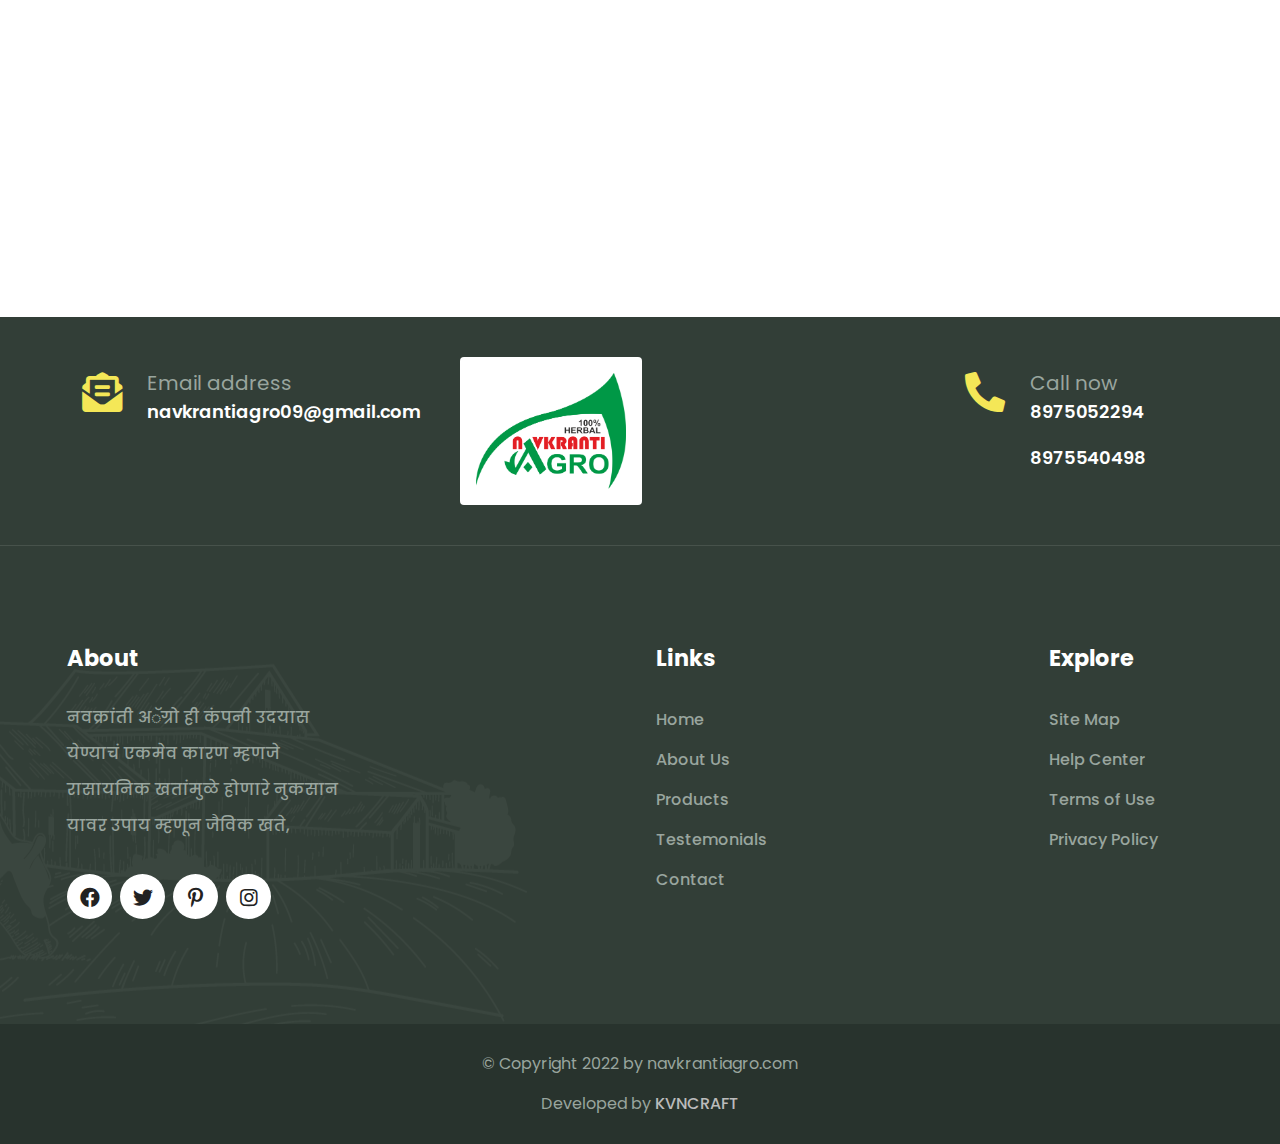
==== commit ad366797: "Update index.html" ====
--- a/index.html
+++ b/index.html
@@ -9,7 +9,7 @@
       name="keywords"
       content="navkranti, agriculture, dairy, dairy farm, eco, eco farm, farmers, farming, health, organic, organic food, vegetables"
     />
-    <meta name="author" content="webitor" />
+    <meta name="author" content="kvncraft" />
 
     <!-- Page Title -->
     <title>Navkranti Agro</title>
@@ -1204,7 +1204,7 @@
                   </div>
                   <div class="footer-paragraph text-center">
                     Developed by
-                    <a href="https://webitor.in">webitor.in</a>
+                    <a href="https://kvncraft.com">KVNCRAFT</a>
                   </div>
                 </div>
               </div>
